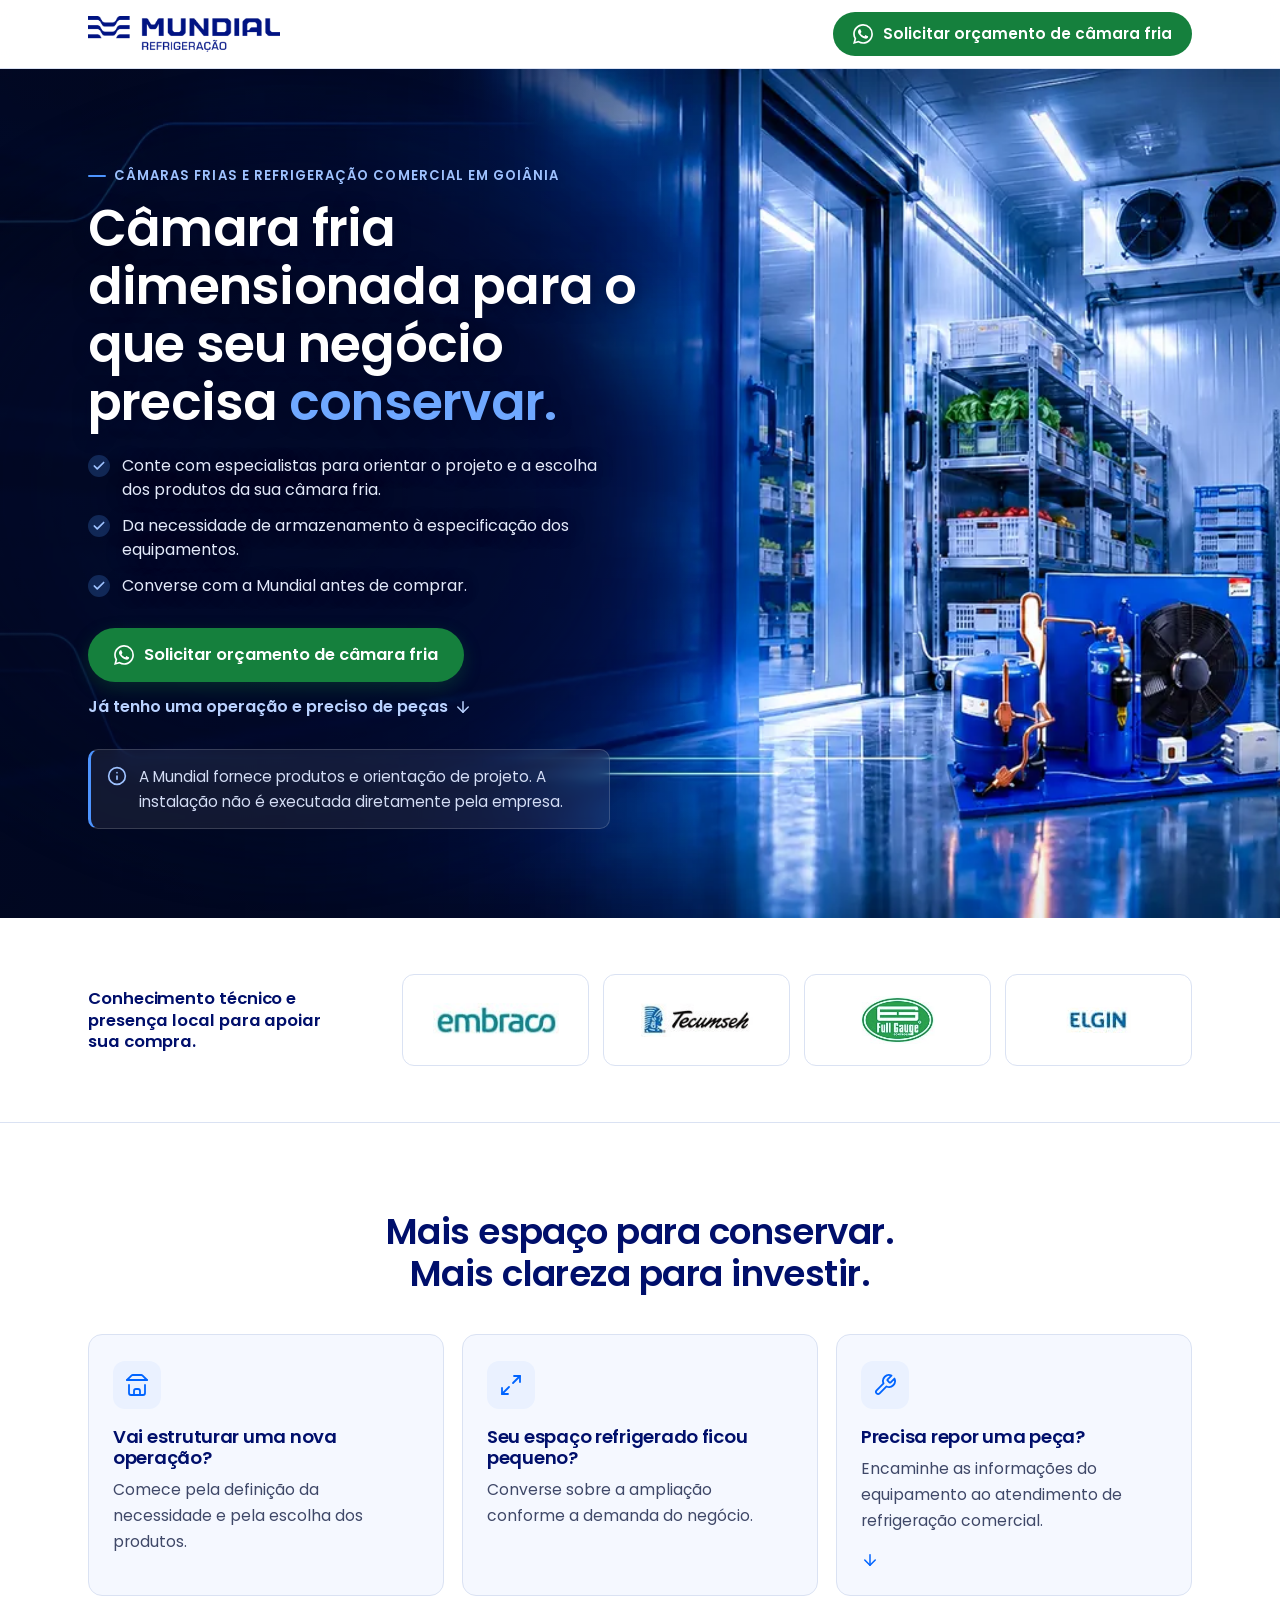
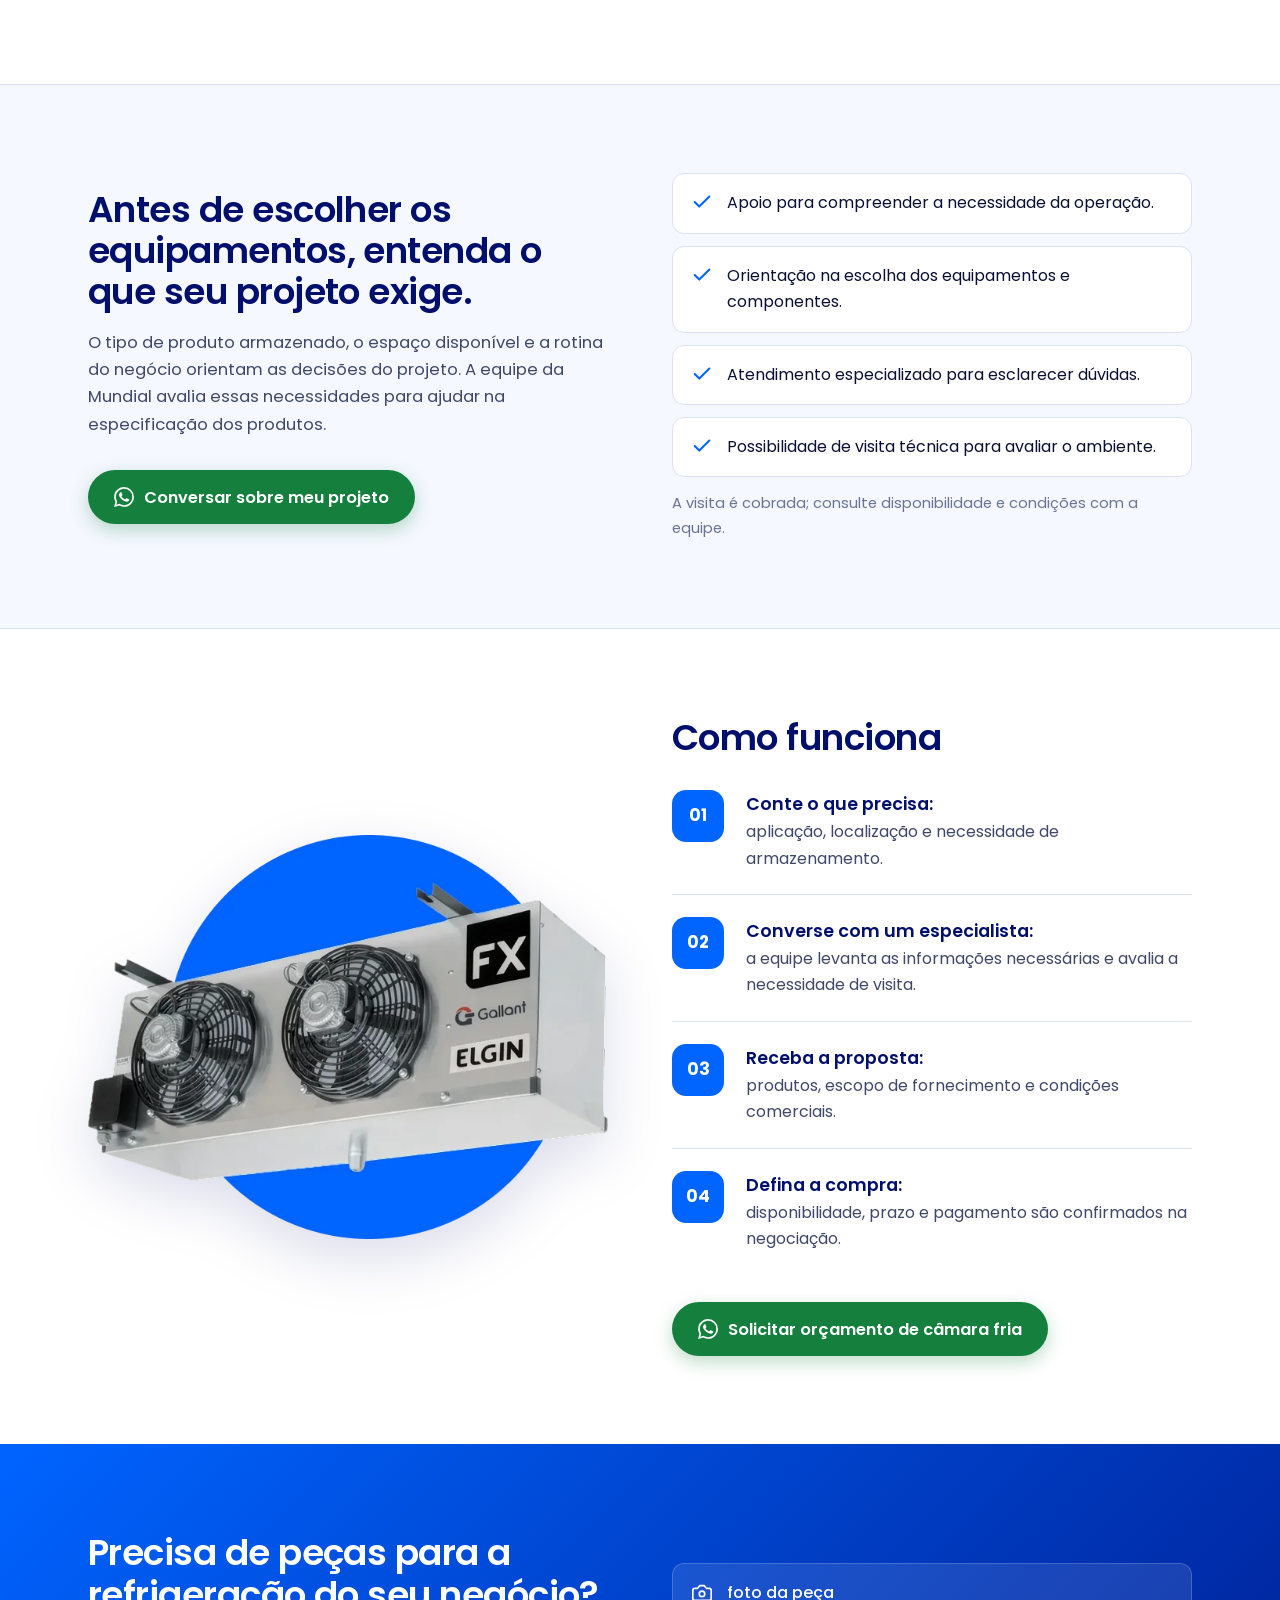
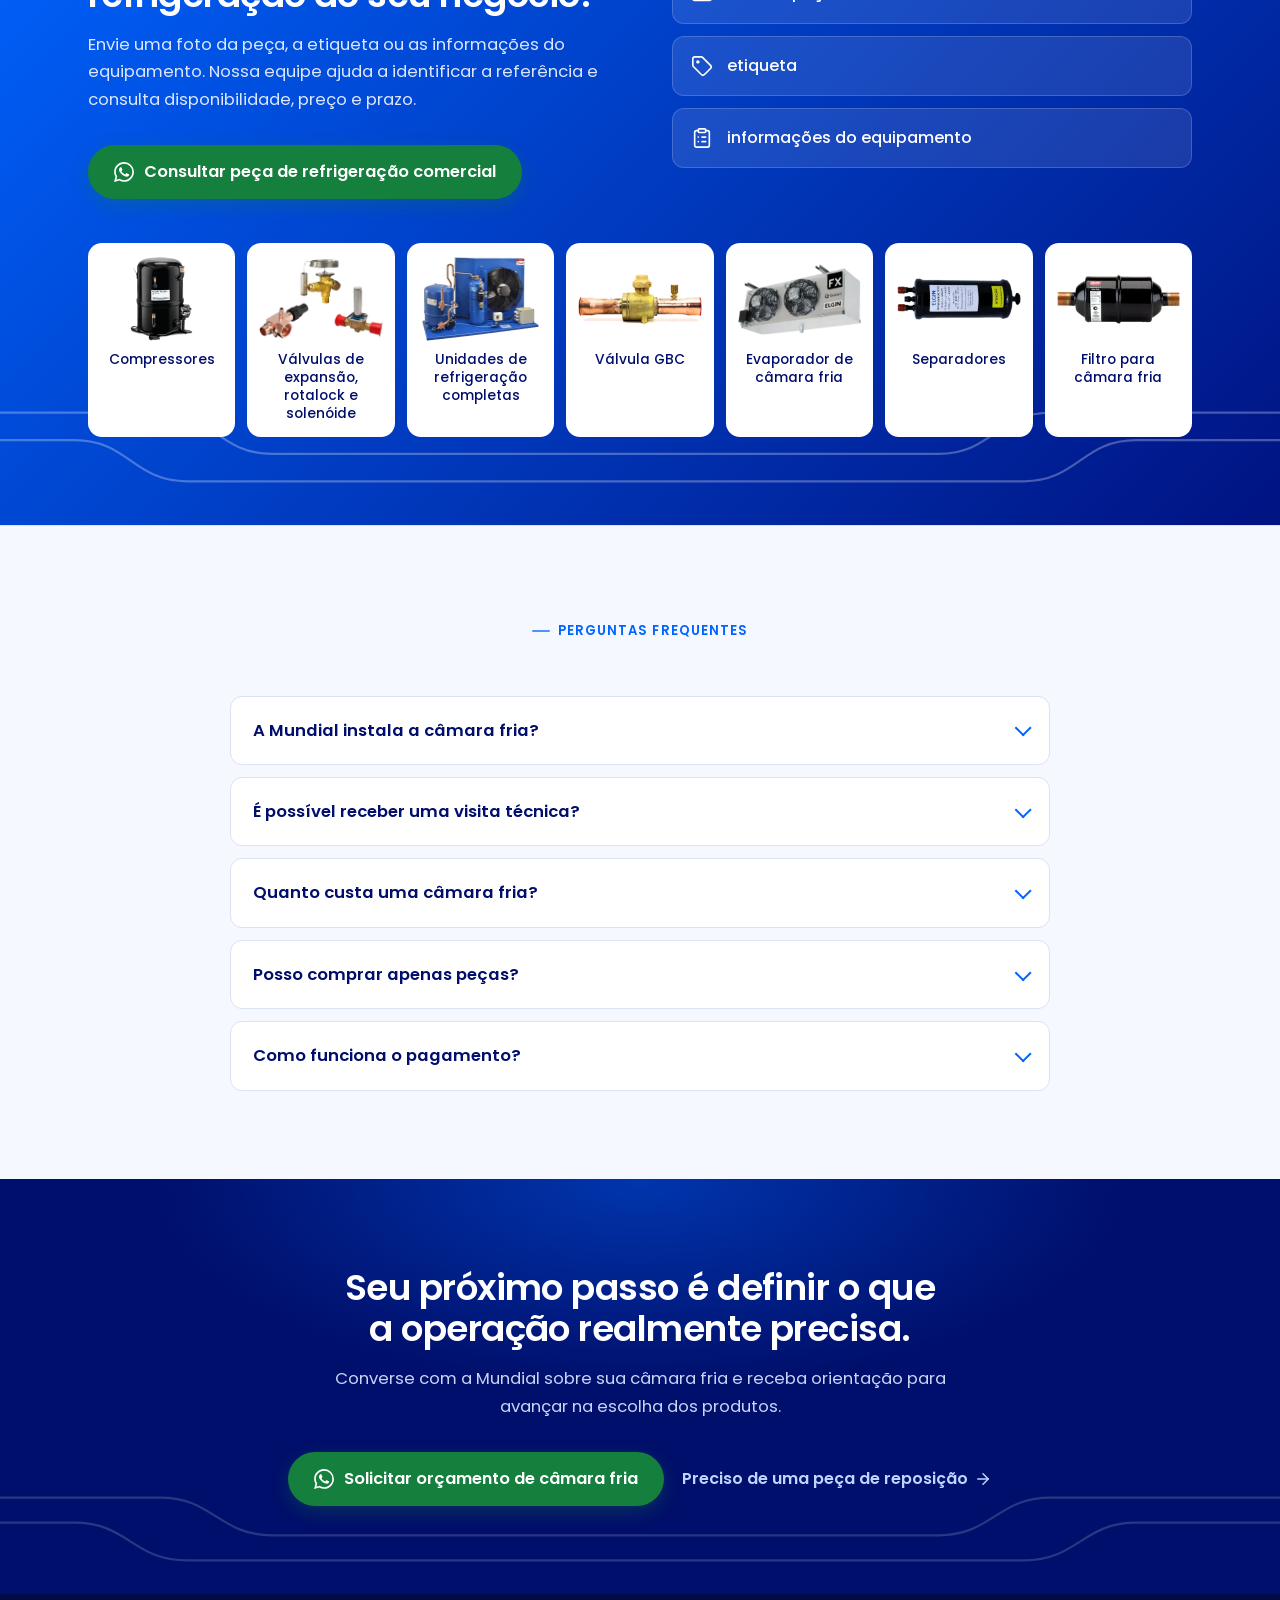
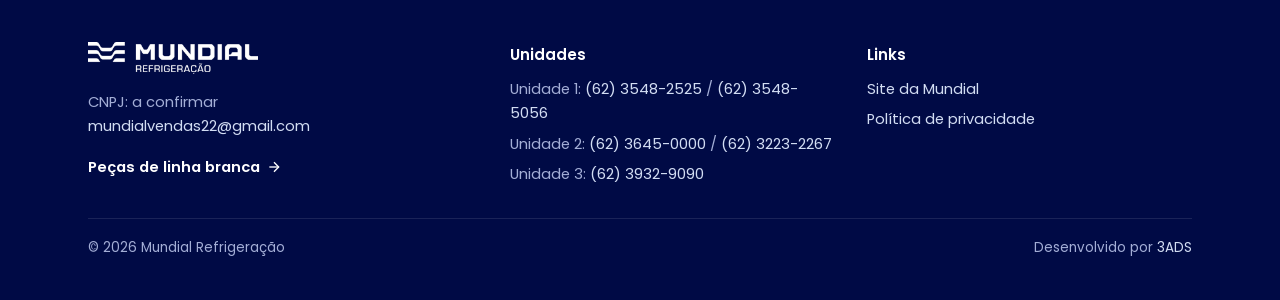
==== camaras-frias/index.html @ 8f7ffcd8 "Rodapé das LPs: crédito "Desenvolvido por 3ADS" com link para 3ads.com.br Co-Authored-By: Claude Opu" ====
<!doctype html>
<html lang="pt-BR">
<head>
  <meta charset="utf-8">
  <!-- Google Tag Manager -->
  <script>(function(w,d,s,l,i){w[l]=w[l]||[];w[l].push({'gtm.start':
  new Date().getTime(),event:'gtm.js'});var f=d.getElementsByTagName(s)[0],
  j=d.createElement(s),dl=l!='dataLayer'?'&l='+l:'';j.async=true;j.src=
  'https://www.googletagmanager.com/gtm.js?id='+i+dl;f.parentNode.insertBefore(j,f);
  })(window,document,'script','dataLayer','GTM-T6JJ5MPM');</script>
  <!-- End Google Tag Manager -->
  <!-- Google tag (gtag.js) -->
  <script async src="https://www.googletagmanager.com/gtag/js?id=G-YPNLP0WT4K"></script>
  <script>
    window.dataLayer = window.dataLayer || [];
    function gtag(){dataLayer.push(arguments);}
    gtag('js', new Date());

    gtag('config', 'G-YPNLP0WT4K');
  </script>
  <meta name="viewport" content="width=device-width, initial-scale=1">
  <title>Câmara fria em Goiânia | Mundial Refrigeração</title>
  <meta name="description" content="Câmara fria dimensionada para o que seu negócio precisa conservar. Orientação de projeto, produtos e peças de apoio para refrigeração comercial em Goiânia.">
  <meta name="robots" content="noindex, nofollow">
  <meta name="theme-color" content="#0064FF">
  <link rel="canonical" href="https://produto.mundialrefrigeracaogo.com.br/camaras-frias/">
  <meta property="og:type" content="website">
  <meta property="og:locale" content="pt_BR">
  <meta property="og:site_name" content="Mundial Refrigeração">
  <meta property="og:title" content="Câmara fria em Goiânia | Mundial Refrigeração">
  <meta property="og:description" content="Câmara fria dimensionada para o que seu negócio precisa conservar. Orientação de projeto, produtos e peças de apoio para refrigeração comercial em Goiânia.">
  <meta property="og:url" content="https://produto.mundialrefrigeracaogo.com.br/camaras-frias/">
  <meta property="og:image" content="https://produto.mundialrefrigeracaogo.com.br/assets/img/og/camaras-frias.jpg">
  <meta property="og:image:width" content="1200">
  <meta property="og:image:height" content="630">
  <meta property="og:image:alt" content="Câmara fria com unidade condensadora e compressores">
  <meta name="twitter:card" content="summary_large_image">
  <link rel="icon" href="../favicon.ico" sizes="48x48">
  <link rel="apple-touch-icon" href="../apple-touch-icon.png">
  <link rel="preload" href="../assets/fonts/poppins-latin-600-normal.woff2" as="font" type="font/woff2" crossorigin>
  <link rel="preload" href="../assets/fonts/poppins-latin-400-normal.woff2" as="font" type="font/woff2" crossorigin>
  <link rel="stylesheet" href="../assets/css/base.css?v=202609301239">
  <link rel="stylesheet" href="../assets/css/lp.css?v=202609301239">
  <script type="application/ld+json">
  {
    "@context": "https://schema.org",
    "@graph": [
      {
        "@type": "Organization",
        "@id": "https://produto.mundialrefrigeracaogo.com.br/#organizacao",
        "name": "Mundial Refrigeração",
        "url": "https://www.mundialrefrigeracaogo.com.br/",
        "logo": "https://produto.mundialrefrigeracaogo.com.br/assets/logo-mundial.png",
        "email": "mundialvendas22@gmail.com",
        "telephone": "+55 62 3548-2525",
        "address": {
          "@type": "PostalAddress",
          "addressLocality": "Goiânia",
          "addressRegion": "GO",
          "addressCountry": "BR"
        }
      },
      {
        "@type": "WebPage",
        "@id": "https://produto.mundialrefrigeracaogo.com.br/camaras-frias/#pagina",
        "url": "https://produto.mundialrefrigeracaogo.com.br/camaras-frias/",
        "name": "Câmara fria em Goiânia | Mundial Refrigeração",
        "description": "Câmara fria dimensionada para o que seu negócio precisa conservar. Orientação de projeto, produtos e peças de apoio para refrigeração comercial em Goiânia.",
        "inLanguage": "pt-BR",
        "publisher": {
          "@id": "https://produto.mundialrefrigeracaogo.com.br/#organizacao"
        }
      },
      {
        "@type": "FAQPage",
        "@id": "https://produto.mundialrefrigeracaogo.com.br/camaras-frias/#faq",
        "isPartOf": {
          "@id": "https://produto.mundialrefrigeracaogo.com.br/camaras-frias/#pagina"
        },
        "mainEntity": [
          {
            "@type": "Question",
            "name": "A Mundial instala a câmara fria?",
            "acceptedAnswer": {
              "@type": "Answer",
              "text": "A Mundial fornece produtos e orientação de projeto, mas não executa diretamente a instalação."
            }
          },
          {
            "@type": "Question",
            "name": "É possível receber uma visita técnica?",
            "acceptedAnswer": {
              "@type": "Answer",
              "text": "Sim. A visita é cobrada; consulte disponibilidade e condições com a equipe."
            }
          },
          {
            "@type": "Question",
            "name": "Quanto custa uma câmara fria?",
            "acceptedAnswer": {
              "@type": "Answer",
              "text": "O orçamento depende das necessidades do projeto e dos produtos especificados. Fale com a equipe para avaliar seu caso."
            }
          },
          {
            "@type": "Question",
            "name": "Posso comprar apenas peças?",
            "acceptedAnswer": {
              "@type": "Answer",
              "text": "Sim. Encaminhe as informações da peça ou do equipamento para consultar a referência e a disponibilidade."
            }
          },
          {
            "@type": "Question",
            "name": "Como funciona o pagamento?",
            "acceptedAnswer": {
              "@type": "Answer",
              "text": "As condições são apresentadas no orçamento."
            }
          }
        ]
      }
    ]
  }
  </script>
</head>
<body>
<!-- Google Tag Manager (noscript) -->
<noscript><iframe src="https://www.googletagmanager.com/ns.html?id=GTM-T6JJ5MPM"
height="0" width="0" hidden title="Google Tag Manager"></iframe></noscript>
<!-- End Google Tag Manager (noscript) -->

<svg class="sprite" width="0" height="0" aria-hidden="true">
  <symbol id="i-wa" viewBox="0 0 24 24"><path fill="currentColor" stroke="none" d="M17.472 14.382c-.297-.149-1.758-.867-2.03-.967-.273-.099-.471-.148-.67.15-.197.297-.767.966-.94 1.164-.173.199-.347.223-.644.075-.297-.15-1.255-.463-2.39-1.475-.883-.788-1.48-1.761-1.653-2.059-.173-.297-.018-.458.13-.606.134-.133.298-.347.446-.52.149-.174.198-.298.298-.497.099-.198.05-.371-.025-.52-.075-.149-.669-1.612-.916-2.207-.242-.579-.487-.5-.669-.51-.173-.008-.371-.01-.57-.01-.198 0-.52.074-.792.372-.272.297-1.04 1.016-1.04 2.479 0 1.462 1.065 2.875 1.213 3.074.149.198 2.096 3.2 5.077 4.487.709.306 1.262.489 1.694.625.712.227 1.36.195 1.871.118.571-.085 1.758-.719 2.006-1.413.248-.694.248-1.289.173-1.413-.074-.124-.272-.198-.57-.347m-5.421 7.403h-.004a9.87 9.87 0 0 1-5.031-1.378l-.361-.214-3.741.982.998-3.648-.235-.374a9.86 9.86 0 0 1-1.51-5.26c.001-5.45 4.436-9.884 9.888-9.884 2.64 0 5.122 1.03 6.988 2.898a9.825 9.825 0 0 1 2.893 6.994c-.003 5.45-4.437 9.884-9.885 9.884m8.413-18.297A11.815 11.815 0 0 0 12.05 0C5.495 0 .16 5.335.157 11.892c0 2.096.547 4.142 1.588 5.945L.057 24l6.305-1.654a11.882 11.882 0 0 0 5.683 1.448h.005c6.554 0 11.89-5.335 11.893-11.893a11.821 11.821 0 0 0-3.48-8.413Z"/></symbol>
  <symbol id="i-info" viewBox="0 0 24 24"><circle cx="12" cy="12" r="10"/><path d="M12 16v-4"/><path d="M12 8h.01"/></symbol>
  <symbol id="i-check" viewBox="0 0 24 24"><path d="M20 6 9 17l-5-5"/></symbol>
  <symbol id="i-down" viewBox="0 0 24 24"><path d="M12 5v14"/><path d="m19 12-7 7-7-7"/></symbol>
  <symbol id="i-right" viewBox="0 0 24 24"><path d="M5 12h14"/><path d="m12 5 7 7-7 7"/></symbol>
  <symbol id="i-store" viewBox="0 0 24 24"><path d="m2 7 4.41-4.41A2 2 0 0 1 7.83 2h8.34a2 2 0 0 1 1.42.59L22 7"/><path d="M4 12v8a2 2 0 0 0 2 2h12a2 2 0 0 0 2-2v-8"/><path d="M15 22v-4a2 2 0 0 0-2-2h-2a2 2 0 0 0-2 2v4"/><path d="M2 7h20"/></symbol>
  <symbol id="i-expand" viewBox="0 0 24 24"><path d="M15 3h6v6"/><path d="M9 21H3v-6"/><path d="M21 3l-7 7"/><path d="M3 21l7-7"/></symbol>
  <symbol id="i-wrench" viewBox="0 0 24 24"><path d="M14.7 6.3a1 1 0 0 0 0 1.4l1.6 1.6a1 1 0 0 0 1.4 0l3.77-3.77a6 6 0 0 1-7.94 7.94l-6.91 6.91a2.12 2.12 0 0 1-3-3l6.91-6.91a6 6 0 0 1 7.94-7.94l-3.76 3.76z"/></symbol>
  <symbol id="i-camera" viewBox="0 0 24 24"><path d="M14.5 4h-5L7 7H4a2 2 0 0 0-2 2v9a2 2 0 0 0 2 2h16a2 2 0 0 0 2-2V9a2 2 0 0 0-2-2h-3l-2.5-3z"/><circle cx="12" cy="13" r="3"/></symbol>
  <symbol id="i-tag" viewBox="0 0 24 24"><path d="M12.586 2.586A2 2 0 0 0 11.172 2H4a2 2 0 0 0-2 2v7.172a2 2 0 0 0 .586 1.414l8.704 8.704a2.426 2.426 0 0 0 3.42 0l6.58-6.58a2.426 2.426 0 0 0 0-3.42z"/><circle cx="7.5" cy="7.5" r="1"/></symbol>
  <symbol id="i-clip" viewBox="0 0 24 24"><rect width="8" height="4" x="8" y="2" rx="1"/><path d="M16 4h2a2 2 0 0 1 2 2v14a2 2 0 0 1-2 2H6a2 2 0 0 1-2-2V6a2 2 0 0 1 2-2h2"/><path d="M12 11h4"/><path d="M12 16h4"/><path d="M8 11h.01"/><path d="M8 16h.01"/></symbol>
  <symbol id="i-image" viewBox="0 0 24 24"><rect width="18" height="18" x="3" y="3" rx="2"/><circle cx="9" cy="9" r="2"/><path d="m21 15-3.09-3.09a2 2 0 0 0-2.82 0L6 21"/></symbol>
</svg>

<header class="hdr">
  <div class="wrap">
    <a class="hdr-logo" href="../" data-keep-params><img src="../assets/logo-mundial.png" width="552" height="104" alt="Mundial Refrigeração"></a>
    <a class="btn btn-wa" data-wa="camara" data-intent="projeto" data-pos="header"
       data-wa-msg="Olá! Vim pela página de câmaras frias da Mundial e quero um orçamento para o meu negócio. Podem me orientar sobre o projeto e os produtos necessários?"
       href="https://wa.me/5562900000000"><svg><use href="#i-wa"/></svg>Solicitar orçamento de câmara fria</a>
  </div>
</header>

<main>

  <!-- 1. PRIMEIRA DOBRA -->
  <section class="hero hero--full">
    <picture class="hero-bg" aria-hidden="true">
      <source media="(max-width: 767.98px)" srcset="../assets/img/hero/camara-fria-mobile.webp" width="694" height="1378">
      <source srcset="../assets/img/hero/camara-fria-desktop-1280.webp 1280w, ../assets/img/hero/camara-fria-desktop.webp 1920w" sizes="100vw" width="1920" height="1000">
      <img src="../assets/img/hero/camara-fria-desktop.webp" width="1920" height="1000" alt="" fetchpriority="high">
    </picture>
    <div class="wrap">
      <div class="hero-copy">
        <!-- COPY -->
        <span class="kicker">Câmaras frias e refrigeração comercial em Goiânia</span>
        <h1>Câmara fria dimensionada para o que seu negócio precisa <em>conservar.</em></h1>
        <ul class="hero-points">
          <li><svg width="22" height="22" viewBox="0 0 24 24" fill="none" stroke="currentColor"><use href="#i-check"/></svg>Conte com especialistas para orientar o projeto e a escolha dos produtos da sua câmara fria.</li>
          <li><svg width="22" height="22" viewBox="0 0 24 24" fill="none" stroke="currentColor"><use href="#i-check"/></svg>Da necessidade de armazenamento à especificação dos equipamentos.</li>
          <li><svg width="22" height="22" viewBox="0 0 24 24" fill="none" stroke="currentColor"><use href="#i-check"/></svg>Converse com a Mundial antes de comprar.</li>
        </ul>
        <div class="cta-row">
          <a class="btn btn-wa" data-wa="camara" data-intent="projeto" data-pos="hero"
             data-wa-msg="Olá! Vim pela página de câmaras frias da Mundial e quero um orçamento para o meu negócio. Podem me orientar sobre o projeto e os produtos necessários?"
             href="https://wa.me/5562900000000"><svg><use href="#i-wa"/></svg>Solicitar orçamento de câmara fria</a>
          <a class="link-arrow" href="#pecas-de-apoio" data-track="atalho_pecas_apoio">Já tenho uma operação e preciso de peças <svg><use href="#i-down"/></svg></a>
        </div>
        <p class="scope"><svg><use href="#i-info"/></svg><span>A Mundial fornece produtos e orientação de projeto. A instalação não é executada diretamente pela empresa.</span></p>
      </div>
    </div>
  </section>

  <!-- FAIXA DE MARCAS -->
  <section class="brandbar">
    <div class="wrap">
      <!-- COPY -->
      <h2 class="brandbar-title fx">Conhecimento técnico e presença local para apoiar sua compra.</h2>
      <!-- Marcas: seleção sujeita à confirmação do mix desta frente -->
      <ul class="brandbar-logos fx">
        <li><img src="../assets/marcas/embraco.png" width="134" height="36" alt="Embraco" loading="lazy"></li>
        <li><img src="../assets/marcas/tecumseh.png" width="129" height="39" alt="Tecumseh" loading="lazy"></li>
        <li><img class="tall" src="../assets/marcas/full-gauge.png" width="143" height="92" alt="Full Gauge" loading="lazy"></li>
        <li><img src="../assets/marcas/elgin.png" width="65" height="26" alt="Elgin" loading="lazy"></li>
      </ul>
    </div>
  </section>


  <!-- 2. NECESSIDADES DO NEGÓCIO -->
  <section class="sec-alt">
    <div class="wrap">
      <div class="center fx">
        <!-- COPY -->
        <h2 class="h2">Mais espaço para conservar. Mais clareza para investir.</h2>
      </div>
      <div class="grid grid-3">
        <article class="card fx">
          <div class="ico"><svg><use href="#i-store"/></svg></div>
          <h3>Vai estruturar uma nova operação?</h3>
          <p>Comece pela definição da necessidade e pela escolha dos produtos.</p>
        </article>
        <article class="card fx">
          <div class="ico"><svg><use href="#i-expand"/></svg></div>
          <h3>Seu espaço refrigerado ficou pequeno?</h3>
          <p>Converse sobre a ampliação conforme a demanda do negócio.</p>
        </article>
        <article class="card fx">
          <div class="ico"><svg><use href="#i-wrench"/></svg></div>
          <h3>Precisa repor uma peça?</h3>
          <p>Encaminhe as informações do equipamento ao atendimento de refrigeração comercial.</p>
          <div class="spacer"></div>
          <a class="link-arrow" href="#pecas-de-apoio" data-track="atalho_pecas_apoio" aria-label="Ir para peças de apoio"><svg><use href="#i-down"/></svg></a>
        </article>
      </div>
    </div>
  </section>

  <!-- 3. ORIENTAÇÃO ESPECIALIZADA -->
  <section>
    <div class="wrap split split--center">
      <div class="fx">
        <!-- COPY -->
        <h2 class="h2">Antes de escolher os equipamentos, entenda o que seu projeto exige.</h2>
        <p class="lead">O tipo de produto armazenado, o espaço disponível e a rotina do negócio orientam as decisões do projeto. A equipe da Mundial avalia essas necessidades para ajudar na especificação dos produtos.</p>
        <div class="cta-row">
          <a class="btn btn-wa" data-wa="camara" data-intent="projeto" data-pos="orientacao"
             data-wa-msg="Olá! Vim pela página de câmaras frias da Mundial e quero um orçamento para o meu negócio. Podem me orientar sobre o projeto e os produtos necessários?"
             href="https://wa.me/5562900000000"><svg><use href="#i-wa"/></svg>Conversar sobre meu projeto</a>
        </div>
      </div>
      <div class="fx">
        <ul class="checks">
          <li><svg width="22" height="22" viewBox="0 0 24 24" fill="none" stroke="currentColor"><use href="#i-check"/></svg>Apoio para compreender a necessidade da operação.</li>
          <li><svg width="22" height="22" viewBox="0 0 24 24" fill="none" stroke="currentColor"><use href="#i-check"/></svg>Orientação na escolha dos equipamentos e componentes.</li>
          <li><svg width="22" height="22" viewBox="0 0 24 24" fill="none" stroke="currentColor"><use href="#i-check"/></svg>Atendimento especializado para esclarecer dúvidas.</li>
          <li><svg width="22" height="22" viewBox="0 0 24 24" fill="none" stroke="currentColor"><use href="#i-check"/></svg>Possibilidade de visita técnica para avaliar o ambiente.</li>
        </ul>
        <p class="note">A visita é cobrada; consulte disponibilidade e condições com a equipe.</p>
      </div>
    </div>
  </section>

  <!-- 4. COMO FUNCIONA -->
  <section class="sec-alt">
    <div class="wrap split split--center process">
      <img class="steps-art fx" src="../assets/img/como-funciona.webp" width="664" height="516" alt="" loading="lazy">
      <div class="fx">
        <h2 class="h2">Como funciona</h2>
        <!-- COPY -->
        <ol class="steps">
          <li><div><strong>Conte o que precisa:</strong> <span>aplicação, localização e necessidade de armazenamento.</span></div></li>
          <li><div><strong>Converse com um especialista:</strong> <span>a equipe levanta as informações necessárias e avalia a necessidade de visita.</span></div></li>
          <li><div><strong>Receba a proposta:</strong> <span>produtos, escopo de fornecimento e condições comerciais.</span></div></li>
          <li><div><strong>Defina a compra:</strong> <span>disponibilidade, prazo e pagamento são confirmados na negociação.</span></div></li>
        </ol>
        <div class="cta-row">
          <a class="btn btn-wa" data-wa="camara" data-intent="projeto" data-pos="como-funciona"
             data-wa-msg="Olá! Vim pela página de câmaras frias da Mundial e quero um orçamento para o meu negócio. Podem me orientar sobre o projeto e os produtos necessários?"
             href="https://wa.me/5562900000000"><svg><use href="#i-wa"/></svg>Solicitar orçamento de câmara fria</a>
        </div>
      </div>
    </div>
  </section>

  <!-- 5. PEÇAS DE APOIO -->
  <section class="band" id="pecas-de-apoio">
    <div class="wrap split split--center">
      <div class="fx">
        <!-- COPY -->
        <h2 class="h2">Precisa de peças para a refrigeração do seu negócio?</h2>
        <p class="lead">Envie uma foto da peça, a etiqueta ou as informações do equipamento. Nossa equipe ajuda a identificar a referência e consulta disponibilidade, preço e prazo.</p>
        <div class="cta-row">
          <a class="btn btn-wa" data-wa="camara" data-intent="pecas" data-pos="pecas-de-apoio"
             data-wa-msg="Olá! Vim pela página de refrigeração comercial da Mundial e preciso consultar uma peça. Vou enviar a foto ou as informações do equipamento."
             href="https://wa.me/5562900000000"><svg><use href="#i-wa"/></svg>Consultar peça de refrigeração comercial</a>
        </div>
      </div>
      <!-- Itens abaixo vêm do site de produtos da Mundial; confirmar mix e disponibilidade atuais -->
      <ul class="send fx" aria-hidden="true">
        <li><svg><use href="#i-camera"/></svg>foto da peça</li>
        <li><svg><use href="#i-tag"/></svg>etiqueta</li>
        <li><svg><use href="#i-clip"/></svg>informações do equipamento</li>
      </ul>
    </div>
    <div class="wrap">
      <!-- Produtos listados no site produtos.mundialrefrigeracaogo.com.br — confirmar mix atual -->
      <ul class="prods fx">
        <li><img src="../assets/img/produtos/compressor.webp" width="126" height="168" alt="" loading="lazy">Compressores</li>
        <li><img src="../assets/img/produtos/valvulas.webp" width="261" height="168" alt="" loading="lazy">Válvulas de expansão, rotalock e solenóide</li>
        <li><img src="../assets/img/produtos/unidade-condensadora.webp" width="235" height="168" alt="" loading="lazy">Unidades de refrigeração completas</li>
        <li><img src="../assets/img/produtos/valvula-gbc.webp" width="400" height="162" alt="" loading="lazy">Válvula GBC</li>
        <li><img src="../assets/img/produtos/evaporador.webp" width="291" height="168" alt="" loading="lazy">Evaporador de câmara fria</li>
        <li><img src="../assets/img/produtos/separador.webp" width="400" height="135" alt="" loading="lazy">Separadores</li>
        <li><img src="../assets/img/produtos/filtro.webp" width="400" height="163" alt="" loading="lazy">Filtro para câmara fria</li>
      </ul>
    </div>
  </section>

  <!-- 7. PERGUNTAS FREQUENTES -->
  <section>
    <div class="wrap">
      <div class="center fx"><span class="kicker">Perguntas frequentes</span></div>
      <!-- COPY -->
      <div class="faq fx">
        <details name="faq"><summary>A Mundial instala a câmara fria?</summary><p>A Mundial fornece produtos e orientação de projeto, mas não executa diretamente a instalação.</p></details>
        <details name="faq"><summary>É possível receber uma visita técnica?</summary><p>Sim. A visita é cobrada; consulte disponibilidade e condições com a equipe.</p></details>
        <details name="faq"><summary>Quanto custa uma câmara fria?</summary><p>O orçamento depende das necessidades do projeto e dos produtos especificados. Fale com a equipe para avaliar seu caso.</p></details>
        <details name="faq"><summary>Posso comprar apenas peças?</summary><p>Sim. Encaminhe as informações da peça ou do equipamento para consultar a referência e a disponibilidade.</p></details>
        <!-- Parcelamento em até 10x: regras comerciais a confirmar antes da publicação -->
        <details name="faq"><summary>Como funciona o pagamento?</summary><p>As condições são apresentadas no orçamento.</p></details>
      </div>
    </div>
  </section>

  <!-- 8. FECHAMENTO -->
  <section class="closing">
    <div class="wrap fx">
      <!-- COPY -->
      <h2 class="h2">Seu próximo passo é definir o que a operação realmente precisa.</h2>
      <p class="lead">Converse com a Mundial sobre sua câmara fria e receba orientação para avançar na escolha dos produtos.</p>
      <div class="cta-row cta-row--center">
        <a class="btn btn-wa" data-wa="camara" data-intent="projeto" data-pos="fechamento"
           data-wa-msg="Olá! Vim pela página de câmaras frias da Mundial e quero um orçamento para o meu negócio. Podem me orientar sobre o projeto e os produtos necessários?"
           href="https://wa.me/5562900000000"><svg><use href="#i-wa"/></svg>Solicitar orçamento de câmara fria</a>
        <a class="link-arrow" data-wa="camara" data-intent="pecas" data-pos="fechamento"
           data-wa-msg="Olá! Vim pela página de refrigeração comercial da Mundial e preciso consultar uma peça. Vou enviar a foto ou as informações do equipamento."
           href="https://wa.me/5562900000000">Preciso de uma peça de reposição <svg><use href="#i-right"/></svg></a>
      </div>
    </div>
  </section>
</main>

<!-- 9. RODAPÉ -->
<footer class="ftr">
  <div class="wrap">
    <div>
      <img src="../assets/logo-mundial-branco.png" width="552" height="104" alt="Mundial Refrigeração" loading="lazy">
      <p>CNPJ: a confirmar</p>
      <p><a href="mailto:mundialvendas22@gmail.com">mundialvendas22@gmail.com</a></p>
      <a class="cross" href="../linha-branca/" data-keep-params>Peças de linha branca <svg width="16" height="16" fill="none" stroke="currentColor" stroke-width="2"><use href="#i-right"/></svg></a>
    </div>
    <div>
      <h2 class="ftr-h">Unidades</h2>
      <ul>
        <li>Unidade 1: <a href="tel:+556235482525">(62) 3548-2525</a> / <a href="tel:+556235485056">(62) 3548-5056</a></li>
        <li>Unidade 2: <a href="tel:+556236450000">(62) 3645-0000</a> / <a href="tel:+556232232267">(62) 3223-2267</a></li>
        <li>Unidade 3: <a href="tel:+556239329090">(62) 3932-9090</a></li>
      </ul>
    </div>
    <div>
      <h2 class="ftr-h">Links</h2>
      <ul>
        <li><a href="https://www.mundialrefrigeracaogo.com.br/" rel="noopener">Site da Mundial</a></li>
        <li><a href="#" aria-disabled="true">Política de privacidade</a></li>
      </ul>
    </div>
    <div class="ftr-bottom">
      <span>© <span data-year>2026</span> Mundial Refrigeração</span>
      <span>Desenvolvido por <a href="https://3ads.com.br/" target="_blank" rel="noopener">3ADS</a></span>
    </div>
  </div>
</footer>

<nav class="mbar" aria-label="Atalhos">
  <a class="btn btn-wa" data-wa="camara" data-intent="projeto" data-pos="barra-mobile"
     data-wa-msg="Olá! Vim pela página de câmaras frias da Mundial e quero um orçamento para o meu negócio. Podem me orientar sobre o projeto e os produtos necessários?"
     href="https://wa.me/5562900000000"><svg><use href="#i-wa"/></svg>Solicitar orçamento de câmara fria</a>
  <a class="btn btn-ghost" href="#pecas-de-apoio" data-track="atalho_pecas_apoio">Peças</a>
</nav>

<script src="../assets/js/mundial.js?v=202609301239" defer></script>
<script src="../assets/js/lp.js?v=202609301239" defer></script>
</body>
</html>
---- assets/css/base.css ----
/* Mundial Refrigeração — tokens e base compartilhada */

/* Poppins hospedada localmente (subset latino, licença OFL em ../fonts/OFL.txt) */
@font-face { font-family: "Poppins"; font-style: normal; font-weight: 400; font-display: swap; src: url("../fonts/poppins-latin-400-normal.woff2") format("woff2"); unicode-range: U+0000-00FF, U+0131, U+0152-0153, U+02BB-02BC, U+02C6, U+02DA, U+02DC, U+0304, U+0308, U+0329, U+2000-206F, U+20AC, U+2122, U+2191, U+2193, U+2212, U+2215, U+FEFF, U+FFFD; }
@font-face { font-family: "Poppins"; font-style: normal; font-weight: 500; font-display: swap; src: url("../fonts/poppins-latin-500-normal.woff2") format("woff2"); unicode-range: U+0000-00FF, U+0131, U+0152-0153, U+02BB-02BC, U+02C6, U+02DA, U+02DC, U+0304, U+0308, U+0329, U+2000-206F, U+20AC, U+2122, U+2191, U+2193, U+2212, U+2215, U+FEFF, U+FFFD; }
@font-face { font-family: "Poppins"; font-style: normal; font-weight: 600; font-display: swap; src: url("../fonts/poppins-latin-600-normal.woff2") format("woff2"); unicode-range: U+0000-00FF, U+0131, U+0152-0153, U+02BB-02BC, U+02C6, U+02DA, U+02DC, U+0304, U+0308, U+0329, U+2000-206F, U+20AC, U+2122, U+2191, U+2193, U+2212, U+2215, U+FEFF, U+FFFD; }
@font-face { font-family: "Poppins"; font-style: normal; font-weight: 700; font-display: swap; src: url("../fonts/poppins-latin-700-normal.woff2") format("woff2"); unicode-range: U+0000-00FF, U+0131, U+0152-0153, U+02BB-02BC, U+02C6, U+02DA, U+02DC, U+0304, U+0308, U+0329, U+2000-206F, U+20AC, U+2122, U+2191, U+2193, U+2212, U+2215, U+FEFF, U+FFFD; }

:root {
  --primary: #0064FF;
  --primary-deep: #0050D6;
  --primary-ink: #000F6B;
  --navy: #001382;
  --accent: #4D94FF;
  --ice: #EAF1FF;
  --ice-2: #D2E1FF;
  --bg: #F5F8FF;
  --surface: #FFFFFF;
  --t1: #0A1033;
  --t2: #3F4868;
  --t3: #6C7494;
  --border: #DAE2F3;
  --wa: #15803D;      /* contraste 5,0:1 com texto branco (WCAG AA) */
  --wa-deep: #12733A;

  --font-title: "Poppins", system-ui, -apple-system, "Segoe UI", Roboto, sans-serif;
  --font-body: "Poppins", system-ui, -apple-system, "Segoe UI", Roboto, sans-serif;

  --radius: 14px;
  --radius-lg: 22px;
  --shadow-sm: 0 1px 2px rgba(0, 15, 107, .06), 0 2px 8px rgba(0, 15, 107, .05);
  --shadow-md: 0 6px 24px rgba(0, 15, 107, .09);
  --ease: cubic-bezier(.22, .8, .26, 1);
}

*, *::before, *::after { box-sizing: border-box; }
html { -webkit-text-size-adjust: 100%; scroll-behavior: smooth; }
body {
  margin: 0;
  background: var(--bg);
  color: var(--t1);
  font-family: var(--font-body);
  font-size: 16px;
  line-height: 1.65;
  -webkit-font-smoothing: antialiased;
  overflow-x: hidden;
}
img, svg { display: block; max-width: 100%; }
a { color: inherit; }
h1, h2, h3 { font-family: var(--font-title); line-height: 1.15; margin: 0; letter-spacing: -.015em; }
p { margin: 0; }
:focus-visible { outline: 3px solid var(--accent); outline-offset: 3px; border-radius: 6px; }
/* Revelação única ao rolar (Mundial.reveal): só recebe .fx-wait o que estava abaixo da dobra */
.fx-wait { opacity: 0; transform: translateY(var(--fx-y, 14px)); }
.fx-in { transition: opacity var(--fx-t, .6s) var(--ease), transform var(--fx-t, .6s) var(--ease); }
.sr-only { position: absolute; width: 1px; height: 1px; padding: 0; margin: -1px; overflow: hidden; clip: rect(0 0 0 0); white-space: nowrap; border: 0; }

@media (prefers-reduced-motion: reduce) {
  html { scroll-behavior: auto; }
  *, *::before, *::after { animation-duration: .001ms !important; animation-iteration-count: 1 !important; transition-duration: .001ms !important; }
  .fx-wait { opacity: 1; transform: none; }
}
---- assets/css/lp.css ----
/* Landing pages — Câmara fria / Linha branca
   Mobile first: a base atende o celular; min-width amplia (481 · 641 · 768 · 901 · 1101). */
.wrap { width: min(1200px, 100%); margin: 0 auto; padding: 0 clamp(20px, 4vw, 48px); }
section { padding: 56px 0; border-top: 1px solid var(--border); scroll-margin-top: 72px; }
section:first-of-type { border-top: 0; }
.sec-alt { background: var(--surface); }

.kicker {
  display: inline-flex; align-items: center; gap: 8px;
  font-size: .82rem; font-weight: 600; letter-spacing: .08em; text-transform: uppercase;
  color: var(--primary);
  margin-bottom: 14px;
}
.kicker::before { content: ""; width: 18px; height: 2px; background: var(--accent); border-radius: 2px; }
.h2 { font-size: clamp(1.55rem, 2.8vw, 2.3rem); font-weight: 600; color: var(--primary-ink); max-width: 24ch; }
.lead { font-size: clamp(1.02rem, 1.3vw, 1.14rem); color: var(--t2); max-width: 62ch; margin-top: 16px; }
.center { text-align: center; }
.center .h2, .center .lead { margin-left: auto; margin-right: auto; }
.cta-row { display: flex; flex-wrap: wrap; gap: 12px 18px; align-items: center; margin-top: 32px; }
.center .cta-row, .cta-row--center { justify-content: center; }
.sprite { position: absolute; }

/* ---------- Botões ---------- */
.btn {
  display: inline-flex; align-items: center; justify-content: center; gap: 10px;
  min-height: 54px; padding: 0 26px;
  border-radius: 999px;
  font-weight: 600; font-size: 1.02rem; line-height: 1.2;
  text-decoration: none; text-align: center;
  transition: background-color .2s var(--ease), box-shadow .2s var(--ease), transform .2s var(--ease), color .2s, border-color .2s;
}
.btn svg { width: 20px; height: 20px; flex: none; fill: none; stroke: currentColor; stroke-width: 2; stroke-linecap: round; stroke-linejoin: round; }
.cta-row .btn { width: 100%; }
.btn-wa { background: var(--wa); color: #FFFFFF; box-shadow: 0 6px 18px rgba(21, 128, 61, .28); }
.btn-wa:hover { background: var(--wa-deep); transform: translateY(-1px); }
.btn-ghost { background: transparent; color: var(--primary); border: 1.5px solid #B7CCF5; }
.btn-ghost:hover { border-color: var(--primary); background: var(--ice); }
.link-arrow { font-weight: 600; color: var(--primary); text-decoration: none; display: inline-flex; align-items: center; gap: 6px; }
.link-arrow:hover { text-decoration: underline; text-underline-offset: 4px; }
.link-arrow svg { width: 18px; height: 18px; fill: none; stroke: currentColor; stroke-width: 2; stroke-linecap: round; stroke-linejoin: round; }

/* ---------- Header ---------- */
.hdr {
  position: sticky; top: 0; z-index: 50;
  background: rgba(255, 255, 255, .92);
  -webkit-backdrop-filter: saturate(1.4) blur(10px);
          backdrop-filter: saturate(1.4) blur(10px);
  border-bottom: 1px solid var(--border);
}
.hdr .wrap { display: flex; align-items: center; justify-content: space-between; gap: 16px; min-height: 68px; }
.hdr-logo img { width: clamp(165px, 15vw, 205px); height: auto; }
.hdr .btn { display: none; min-height: 44px; padding: 0 20px; font-size: .95rem; box-shadow: none; }

/* ---------- Hero de imagem cheia ---------- */
/* Celular: imagem vertical no topo, texto na área escura inferior */
.hero h1 { font-size: clamp(2rem, 4vw, 3.15rem); font-weight: 600; color: var(--primary-ink); max-width: 17ch; }
.hero h1 em { font-style: normal; color: var(--primary); }
.hero .cta-row { margin-top: 30px; }
.micro { font-size: .92rem; color: var(--t3); margin-top: 14px; }
.scope {
  display: flex; gap: 12px; align-items: flex-start;
  margin-top: 28px; padding: 14px 16px;
  background: var(--surface); border: 1px solid var(--border); border-left: 3px solid var(--accent);
  border-radius: 10px; font-size: .95rem; color: var(--t2); max-width: 58ch;
}
.scope svg { width: 20px; height: 20px; flex: none; margin-top: 2px; fill: none; stroke: var(--primary); stroke-width: 2; stroke-linecap: round; stroke-linejoin: round; }

.hero--full {
  position: relative;
  overflow: hidden;
  isolation: isolate;
  background: #01081F;
  color: #FFFFFF;
  padding: 0 0 48px;
}
.hero--full .hero-bg, .hero--full .hero-bg img { position: absolute; top: 0; right: 0; left: 0; width: 100%; height: auto; z-index: -2; }
.hero--full .hero-copy { max-width: 560px; position: relative; padding-top: 102vw; }
.hero--lb .hero-copy { padding-top: 90vw; }
.hero--full .hero-copy::before { /* sombra suave azul-escura atrás do texto */
  content: ""; position: absolute; z-index: -1; inset: 96vw -20px -20px -20px;
  background: radial-gradient(ellipse at 42% 50%, rgba(1, 8, 36, .78) 0%, rgba(1, 8, 36, .5) 45%, rgba(1, 8, 36, 0) 72%);
  filter: blur(8px); pointer-events: none;
}
.hero--lb .hero-copy::before { inset: 84vw -20px -20px -20px; }
.hero--full h1, .hero--full .hero-points { text-shadow: 0 2px 16px rgba(1, 8, 36, .55); }
.hero-points { list-style: none; margin: 22px 0 0; padding: 0; display: grid; gap: 12px; max-width: 52ch; }
.hero-points li { display: flex; gap: 12px; align-items: flex-start; font-size: clamp(1rem, 1.2vw, 1.08rem); line-height: 1.5; color: #E3EAFA; }
.hero-points svg { flex: none; width: 22px; height: 22px; margin-top: 1px; padding: 4px; border-radius: 999px; background: rgba(77, 148, 255, .22); fill: none; stroke: #9EC2FF; stroke-width: 3; stroke-linecap: round; stroke-linejoin: round; }
.hero--full .kicker { color: #9EC2FF; }
.hero--full .kicker::before { background: #4D94FF; }
.hero--full h1 { color: #FFFFFF; }
.hero--full h1 em { color: #6FA8FF; }
.hero--full .link-arrow { color: #B9D2FF; }
.hero--full .scope { background: rgba(255, 255, 255, .07); border-color: rgba(255, 255, 255, .16); border-left-color: #4D94FF; color: #D3DDF5; -webkit-backdrop-filter: blur(6px); backdrop-filter: blur(6px); }
.hero--full .scope svg { stroke: #9EC2FF; }
.hero--full .micro { color: #AFC0E6; }

/* ---------- Faixa de marcas (abaixo do hero) ---------- */
.brandbar { background: var(--surface); padding: clamp(36px, 4.5vw, 56px) 0; border-top: 0; }
.brandbar .wrap { display: grid; grid-template-columns: 1fr; gap: 20px; align-items: center; }
.brandbar-title { font-size: clamp(1.02rem, 1.3vw, 1.2rem); font-weight: 600; line-height: 1.3; color: var(--primary-ink); letter-spacing: -.005em; text-align: center; max-width: 34ch; margin: 0 auto; }
.brandbar-logos { list-style: none; margin: 0; padding: 0; display: grid; grid-template-columns: repeat(2, 1fr); gap: 10px; }
.brandbar-logos li { height: 76px; display: grid; place-items: center; padding: 14px; background: #FFFFFF; border: 1px solid var(--border); border-radius: 12px; }
.brandbar-logos img { max-height: 28px; max-width: 100%; width: auto; }
.brandbar-logos img.tall { max-height: 42px; }

/* ---------- Cards ---------- */
.grid { display: grid; gap: 18px; margin-top: 40px; }
.grid-3, .grid-4 { grid-template-columns: 1fr; }
.card {
  background: var(--surface);
  border: 1px solid var(--border);
  border-radius: var(--radius);
  padding: 22px 20px;
  box-shadow: var(--shadow-sm);
  transition: transform .22s var(--ease), box-shadow .22s var(--ease), border-color .22s;
  display: flex; flex-direction: column;
}
.card:hover { transform: translateY(-3px); box-shadow: var(--shadow-md); border-color: #B7CCF5; }
.sec-alt .card { background: var(--bg); box-shadow: none; }
.card h3 { font-size: 1.14rem; font-weight: 600; color: var(--primary-ink); }
.card p { color: var(--t2); margin-top: 8px; font-size: .98rem; }
.card .btn, .card .link-arrow { margin-top: auto; }
.card .spacer { flex: 1; min-height: 18px; }
.cat-list { color: var(--t2); margin-top: 8px; font-size: .96rem; }
.ico {
  width: 48px; height: 48px; border-radius: 12px;
  display: grid; place-items: center;
  background: var(--ice); color: var(--primary);
  margin-bottom: 18px;
}
.ico svg { width: 24px; height: 24px; fill: none; stroke: currentColor; stroke-width: 1.8; stroke-linecap: round; stroke-linejoin: round; }

/* ---------- Duas colunas ---------- */
.split { display: grid; grid-template-columns: 1fr; gap: clamp(32px, 5vw, 72px); align-items: start; }
.split--center { align-items: center; }

.checks { list-style: none; margin: 0; padding: 0; display: grid; gap: 12px; }
.checks--spaced { margin-top: 24px; }
.checks li {
  display: flex; gap: 14px; align-items: flex-start;
  background: var(--surface); border: 1px solid var(--border); border-radius: 12px;
  padding: 16px 18px; color: var(--t1);
}
.sec-alt .checks li { background: var(--bg); }
.checks svg { width: 22px; height: 22px; flex: none; margin-top: 1px; fill: none; stroke: var(--primary); stroke-width: 2.2; stroke-linecap: round; stroke-linejoin: round; }
.note { margin-top: 14px; font-size: .92rem; color: var(--t3); }
.note strong { color: var(--t2); font-weight: 600; }

/* ---------- Processo ---------- */
.steps { list-style: none; margin: 0; padding: 0; counter-reset: s; display: grid; gap: 0; }
.steps li { counter-increment: s; display: grid; grid-template-columns: 46px 1fr; gap: 14px; padding: 22px 0; border-top: 1px solid var(--border); }
.steps li:first-child { border-top: 0; padding-top: 4px; }
.steps li::before {
  content: counter(s, decimal-leading-zero);
  font-family: var(--font-title); font-weight: 700; font-size: 1.05rem;
  width: 44px; height: 44px; border-radius: 12px;
  display: grid; place-items: center;
  background: var(--primary); color: #FFFFFF;
}
.steps strong { display: block; font-size: 1.1rem; font-weight: 600; color: var(--primary-ink); }
.steps span { color: var(--t2); }

/* Processo: imagem + etapas (câmara fria) / etapas em linha (linha branca) */
.process .h2 { margin-bottom: 28px; }
.process .cta-row { margin-top: 28px; }
.steps-art { width: 100%; max-width: 420px; height: auto; justify-self: center; filter: drop-shadow(0 20px 28px rgba(0, 15, 107, .14)); }
.steps--row { grid-template-columns: 1fr; gap: 18px; margin-top: 44px; }
.steps--row li, .steps--row li:first-child { padding: 26px 24px; border: 1px solid var(--border); border-radius: var(--radius); background: var(--surface); box-shadow: var(--shadow-sm); }

/* ---------- Faixa de destaque (peças de apoio) ---------- */
.band {
  background: linear-gradient(135deg, var(--primary) 0%, var(--navy) 100%);
  color: #FFFFFF;
  border-top: 0;
  position: relative; overflow: hidden;
}
.band::after { content: ""; position: absolute; left: 0; right: 0; bottom: 18px; height: 120px; background: url("../img/ondas.svg") center / 100% 100% no-repeat; opacity: .28; pointer-events: none; }
.band .wrap { position: relative; z-index: 1; }
.band .h2 { color: #FFFFFF; }
.band .lead { color: #DCE7FF; }
.send { list-style: none; margin: 0; padding: 0; display: grid; gap: 12px; }
.send li { display: flex; align-items: center; gap: 14px; padding: 16px 18px; border-radius: 12px; background: rgba(255,255,255,.1); border: 1px solid rgba(255,255,255,.18); font-weight: 500; }
.send svg { width: 22px; height: 22px; flex: none; fill: none; stroke: #FFFFFF; stroke-width: 1.8; stroke-linecap: round; stroke-linejoin: round; }

/* Produtos da linha comercial (catálogo do site da Mundial) */
.prods { list-style: none; margin: 44px 0 0; padding: 0; display: grid; grid-template-columns: repeat(2, 1fr); gap: 12px; position: relative; z-index: 1; }
.prods li { background: #FFFFFF; border-radius: 14px; padding: 14px 12px 14px; display: flex; flex-direction: column; align-items: center; text-align: center; gap: 10px; color: var(--primary-ink); font-size: .86rem; font-weight: 500; line-height: 1.3; }
.prods img { height: 84px; width: 100%; object-fit: contain; }

/* ---------- Etiqueta ilustrativa (linha branca) ---------- */
.label-card { background: #FFFFFF; border: 1px solid var(--border); border-radius: 18px; padding: 22px; box-shadow: var(--shadow-md); max-width: 460px; margin: 0 auto; }
.label-demo { border: 2px solid #1C2A38; border-radius: 8px; font-family: ui-monospace, "SFMono-Regular", Menlo, monospace; font-size: .86rem; color: #1C2A38; background: #FAFBFC; }
.label-demo header { background: #1C2A38; color: #FFFFFF; padding: 8px 12px; font-weight: 700; letter-spacing: .06em; font-size: .78rem; display: flex; justify-content: space-between; }
.label-demo dl { margin: 0; display: grid; grid-template-columns: auto 1fr; }
.label-demo dt, .label-demo dd { margin: 0; padding: 8px 12px; border-top: 1px solid #D5DCE3; }
.label-demo dt { font-weight: 700; font-size: .74rem; letter-spacing: .04em; color: #56677A; }
.label-demo dd { position: relative; }
.label-demo .hl { outline: 2px solid var(--accent); outline-offset: -3px; border-radius: 4px; background: #EAF7FC; }
.label-demo .bars { height: 34px; margin: 10px 12px 12px; background: repeating-linear-gradient(90deg, #1C2A38 0 2px, transparent 2px 4px, #1C2A38 4px 5px, transparent 5px 8px); }
.label-cap { font-size: .78rem; color: var(--t3); text-align: center; margin-top: 12px; }

/* ---------- FAQ ---------- */
.faq { max-width: 820px; margin: 40px auto 0; display: grid; gap: 12px; }
.faq details { background: var(--surface); border: 1px solid var(--border); border-radius: 12px; }
.faq summary {
  list-style: none; cursor: pointer;
  display: flex; justify-content: space-between; align-items: center; gap: 16px;
  padding: 20px 22px; font-weight: 600; color: var(--primary-ink); font-size: 1.04rem;
}
.faq summary::-webkit-details-marker { display: none; }
.faq summary::after {
  content: ""; flex: none; width: 12px; height: 12px;
  border-right: 2px solid var(--primary); border-bottom: 2px solid var(--primary);
  transform: rotate(45deg) translateY(-3px); transition: transform .2s var(--ease);
}
.faq details[open] summary::after { transform: rotate(-135deg) translateY(-3px); }
.faq details p { padding: 0 22px 20px; color: var(--t2); }

/* ---------- Fechamento ---------- */
.closing { background: var(--primary-ink); color: #FFFFFF; border-top: 0; text-align: center; position: relative; overflow: hidden; }
.closing::before { content: ""; position: absolute; inset: 0; background: radial-gradient(700px 300px at 50% 0%, rgba(0, 100, 255, .45), transparent 70%); pointer-events: none; }
.closing::after { content: ""; position: absolute; left: 0; right: 0; bottom: 10px; height: 110px; background: url("../img/ondas.svg") center / 100% 100% no-repeat; opacity: .16; pointer-events: none; }
.closing .wrap { position: relative; }
.closing .h2 { color: #FFFFFF; max-width: 26ch; margin: 0 auto; }
.closing .lead { color: #C8D5F5; margin-left: auto; margin-right: auto; }
.closing .link-arrow { color: #BFD5FF; }

/* ---------- Rodapé ---------- */
.ftr { background: #000A45; color: #A3AED6; font-size: .92rem; padding: 48px 0 110px; }
.ftr .wrap { display: grid; grid-template-columns: 1fr; gap: 32px; }
.ftr .wrap > :first-child { grid-column: 1 / -1; }
.ftr img { width: 170px; height: auto; margin-bottom: 16px; }
.ftr-h { margin: 0 0 10px; font-family: var(--font-title); color: #FFFFFF; font-size: .95rem; font-weight: 600; line-height: inherit; letter-spacing: normal; }
.ftr a { color: #D2DDF3; text-decoration: none; }
.ftr a:hover { text-decoration: underline; }
.ftr ul { list-style: none; margin: 0; padding: 0; display: grid; gap: 6px; }
.ftr .cross { margin-top: 16px; display: inline-flex; align-items: center; gap: 6px; font-weight: 600; color: #FFFFFF; }
.ftr-bottom { grid-column: 1 / -1; border-top: 1px solid rgba(255,255,255,.1); padding-top: 18px; display: flex; flex-wrap: wrap; justify-content: space-between; gap: 10px; font-size: .84rem; }

/* ---------- Barra fixa no celular ---------- */
.mbar {
  display: flex; gap: 8px;
  position: fixed; left: 0; right: 0; bottom: 0; z-index: 60;
  padding: 10px 12px calc(10px + env(safe-area-inset-bottom));
  background: rgba(255,255,255,.96);
  -webkit-backdrop-filter: blur(10px); backdrop-filter: blur(10px);
  border-top: 1px solid var(--border);
}
.mbar .btn { flex: 1; min-height: 50px; padding: 0 14px; font-size: .95rem; box-shadow: none; }
.mbar .btn-ghost { flex: 0 0 auto; }

/* ---------- Ampliações ---------- */
@media (min-width: 481px) {
  .prods { grid-template-columns: repeat(4, 1fr); }
}

@media (min-width: 641px) {
  section { padding: clamp(56px, 7vw, 88px) 0; }
  .cta-row .btn { width: auto; }
  .brandbar-logos { grid-template-columns: repeat(4, 1fr); gap: 14px; }
  .brandbar-logos li { height: 92px; }
  .brandbar-logos img { max-height: 34px; }
  .brandbar-logos img.tall { max-height: 48px; }
  .grid-3, .grid-4 { grid-template-columns: repeat(2, 1fr); }
  .card { padding: 26px 24px; }
  .steps li { grid-template-columns: 56px 1fr; gap: 18px; }
  .steps li::before { width: 52px; height: 52px; border-radius: 14px; }
  .steps--row li { grid-template-columns: 1fr; gap: 16px; }
  .ftr .wrap { grid-template-columns: 1fr 1fr; }
}

@media (min-width: 768px) {
  .hero--full {
    min-height: clamp(580px, calc(100svh - 68px), 900px);
    display: flex; align-items: center;
    padding: clamp(56px, 7vw, 96px) 0;
  }
  .hero--full::before { /* reforço de leitura à esquerda */
    content: ""; position: absolute; inset: 0; z-index: -1;
    background: linear-gradient(90deg, rgba(1, 8, 36, .9) 0%, rgba(1, 8, 36, .7) 50%, rgba(1, 8, 36, .25) 100%);
  }
  .hero--full .hero-bg, .hero--full .hero-bg img { bottom: 0; height: 100%; }
  .hero--full .hero-bg img { object-fit: cover; object-position: 38% center; }
  .hero--full .hero-copy { padding-top: 0; }
  .hero--full .hero-copy::before { inset: -80px -110px -70px -140px; }
}

@media (min-width: 901px) {
  .hdr .btn { display: inline-flex; }
  .brandbar .wrap { grid-template-columns: minmax(200px, 1fr) 3fr; gap: clamp(24px, 4vw, 56px); }
  .brandbar-title { text-align: start; max-width: none; margin: 0; }
  .grid-3 { grid-template-columns: repeat(3, 1fr); }
  .grid-4 { grid-template-columns: repeat(4, 1fr); }
  .split { grid-template-columns: 1fr 1fr; }
  .steps-art { max-width: 600px; }
  .steps--row { grid-template-columns: repeat(3, 1fr); }
  .prods { grid-template-columns: repeat(7, 1fr); }
  .ftr { padding-bottom: 40px; }
  .ftr .wrap { grid-template-columns: 1.2fr 1fr 1fr; }
  .ftr .wrap > :first-child { grid-column: auto; }
  .mbar { display: none; }
}

@media (min-width: 1101px) {
  .hero--full::before { background: linear-gradient(90deg, rgba(1, 8, 36, .7) 0%, rgba(1, 8, 36, .45) 38%, rgba(1, 8, 36, 0) 55%); }
  .hero--full .hero-bg img { object-position: left center; }
  .hero--full .hero-copy { max-width: min(560px, 44vw); }
}
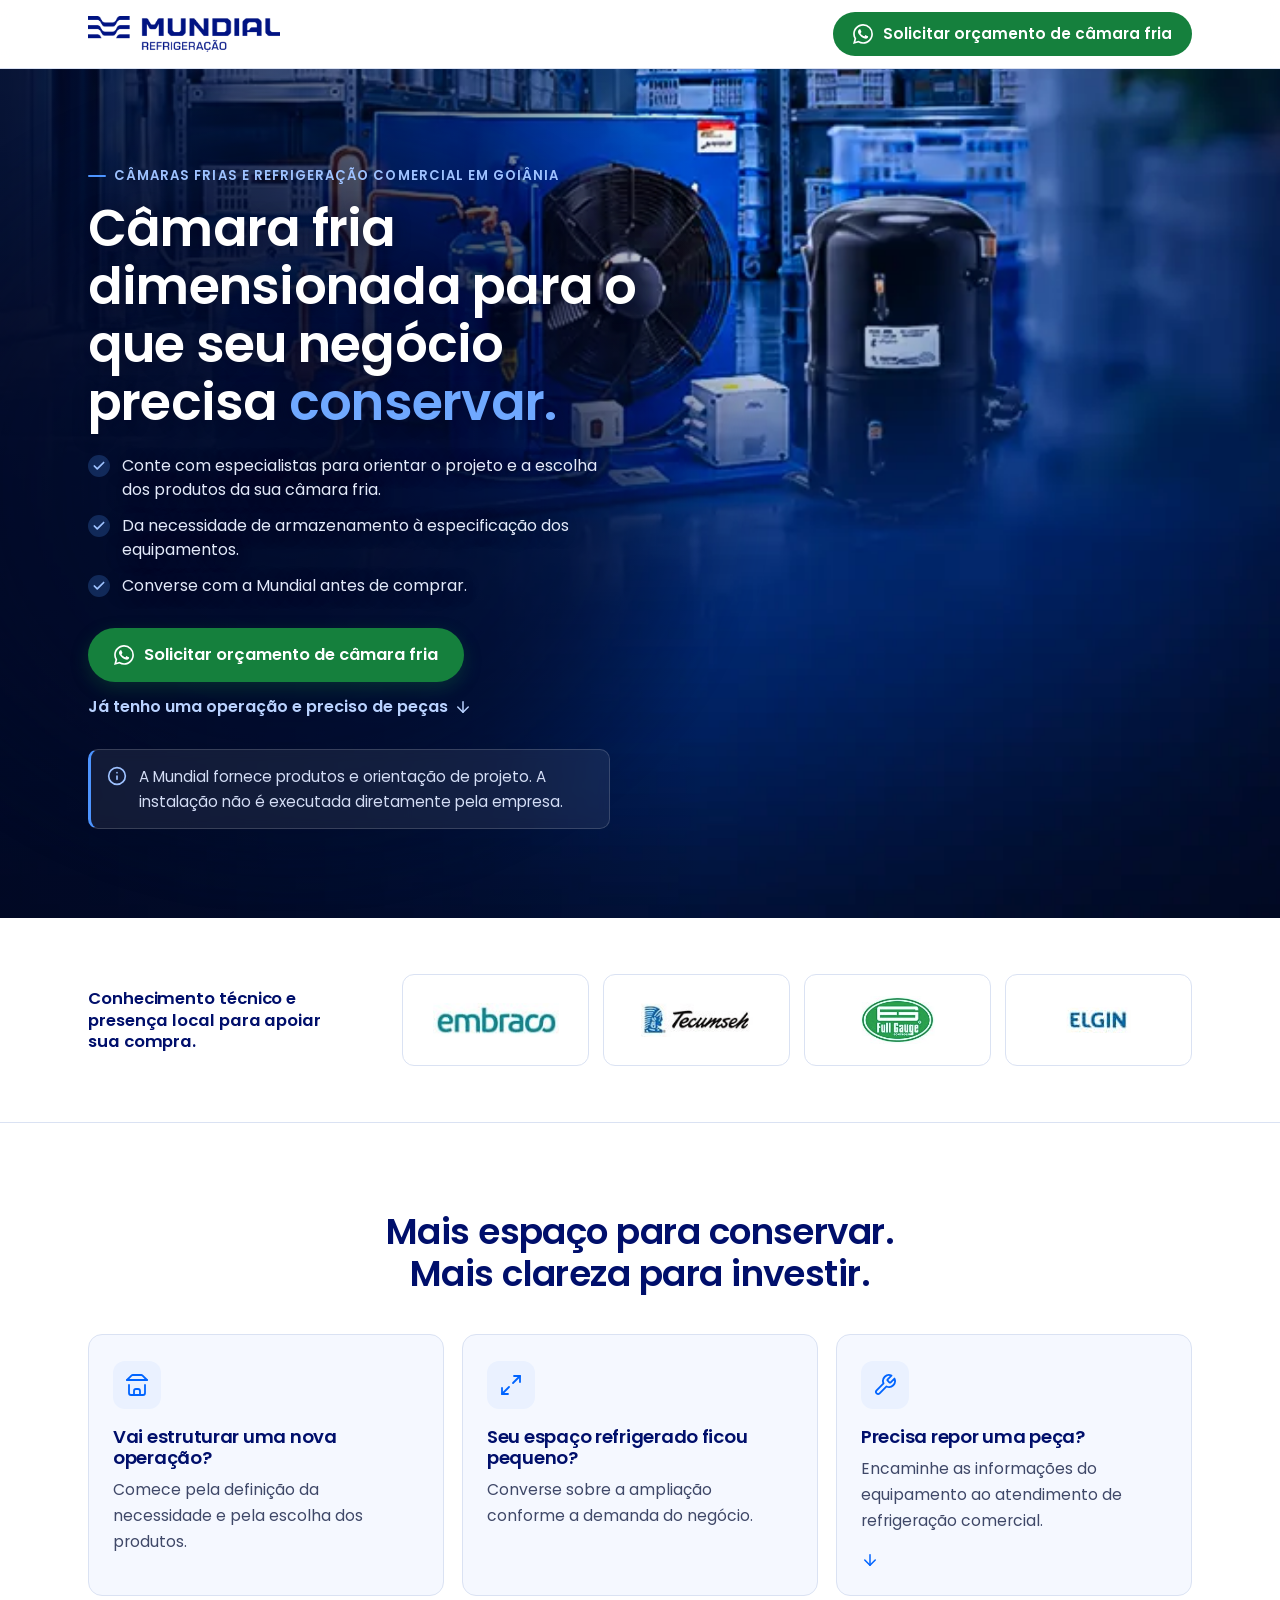
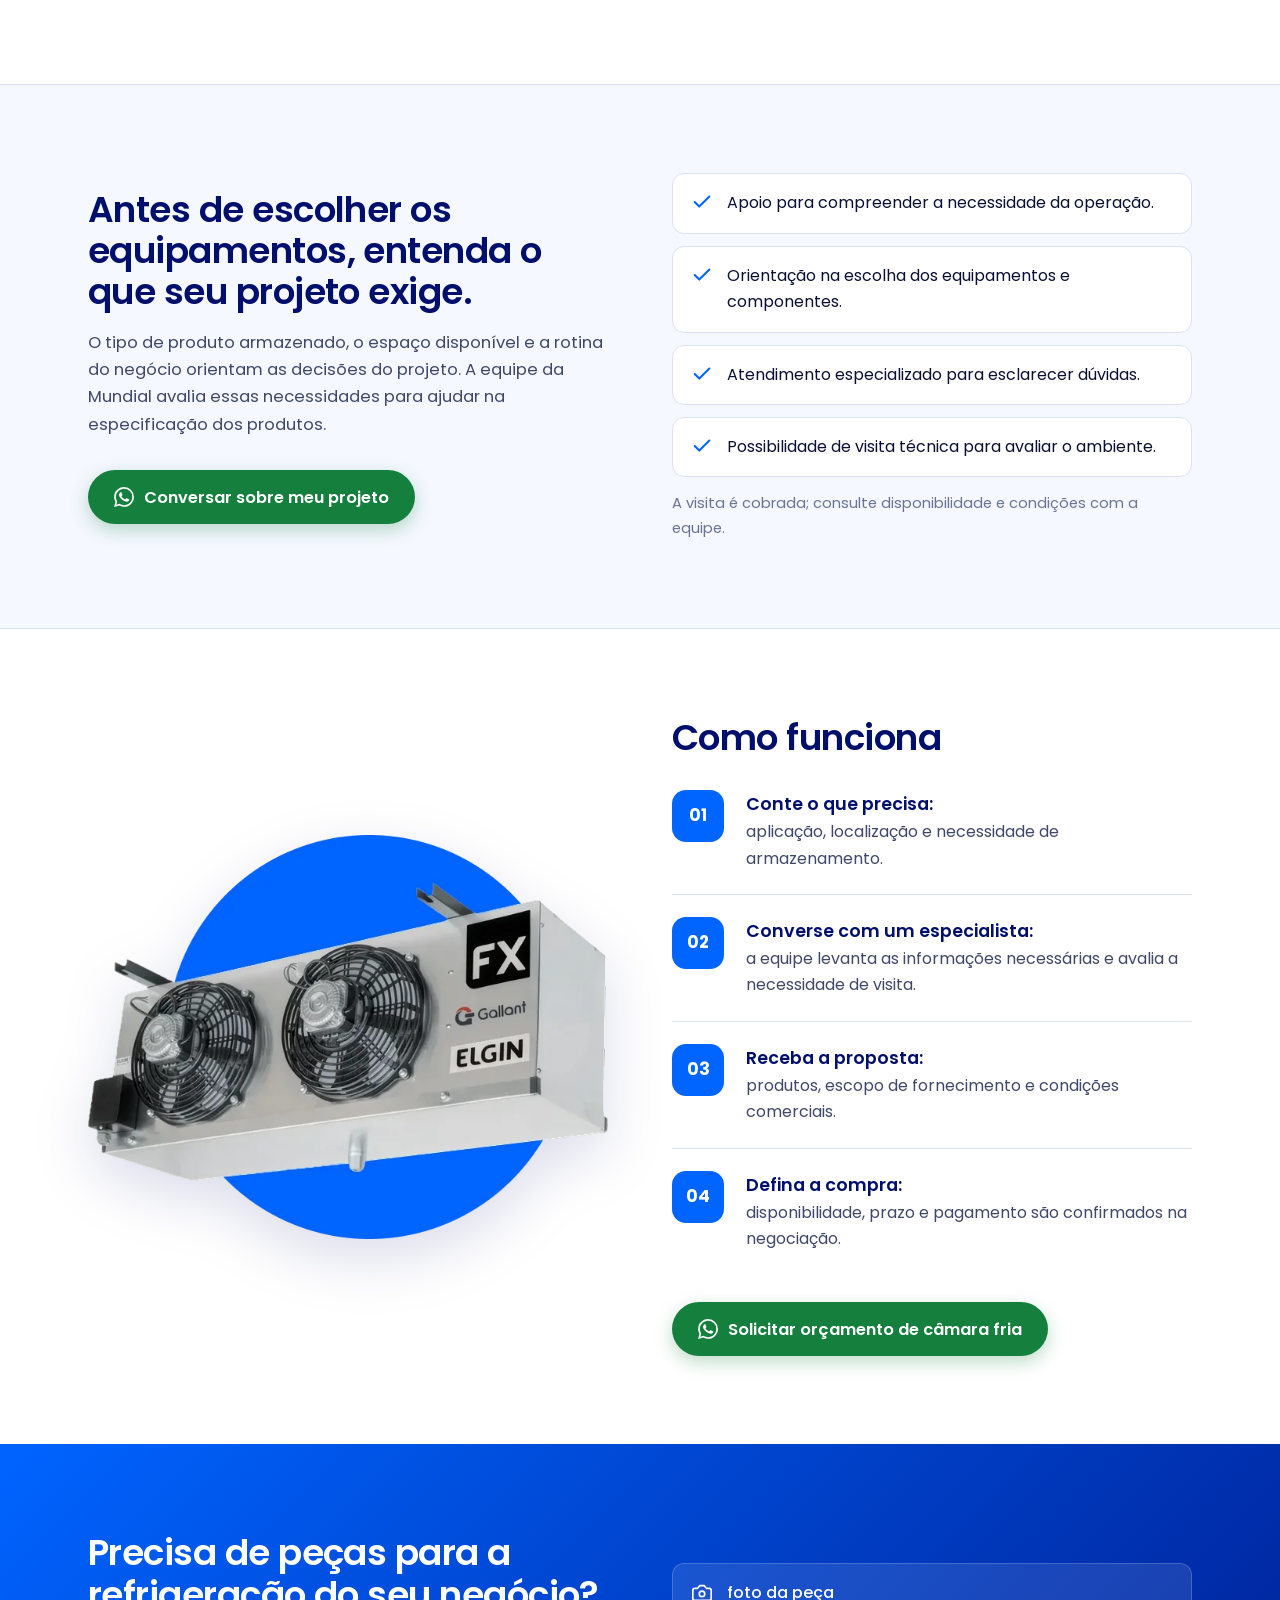
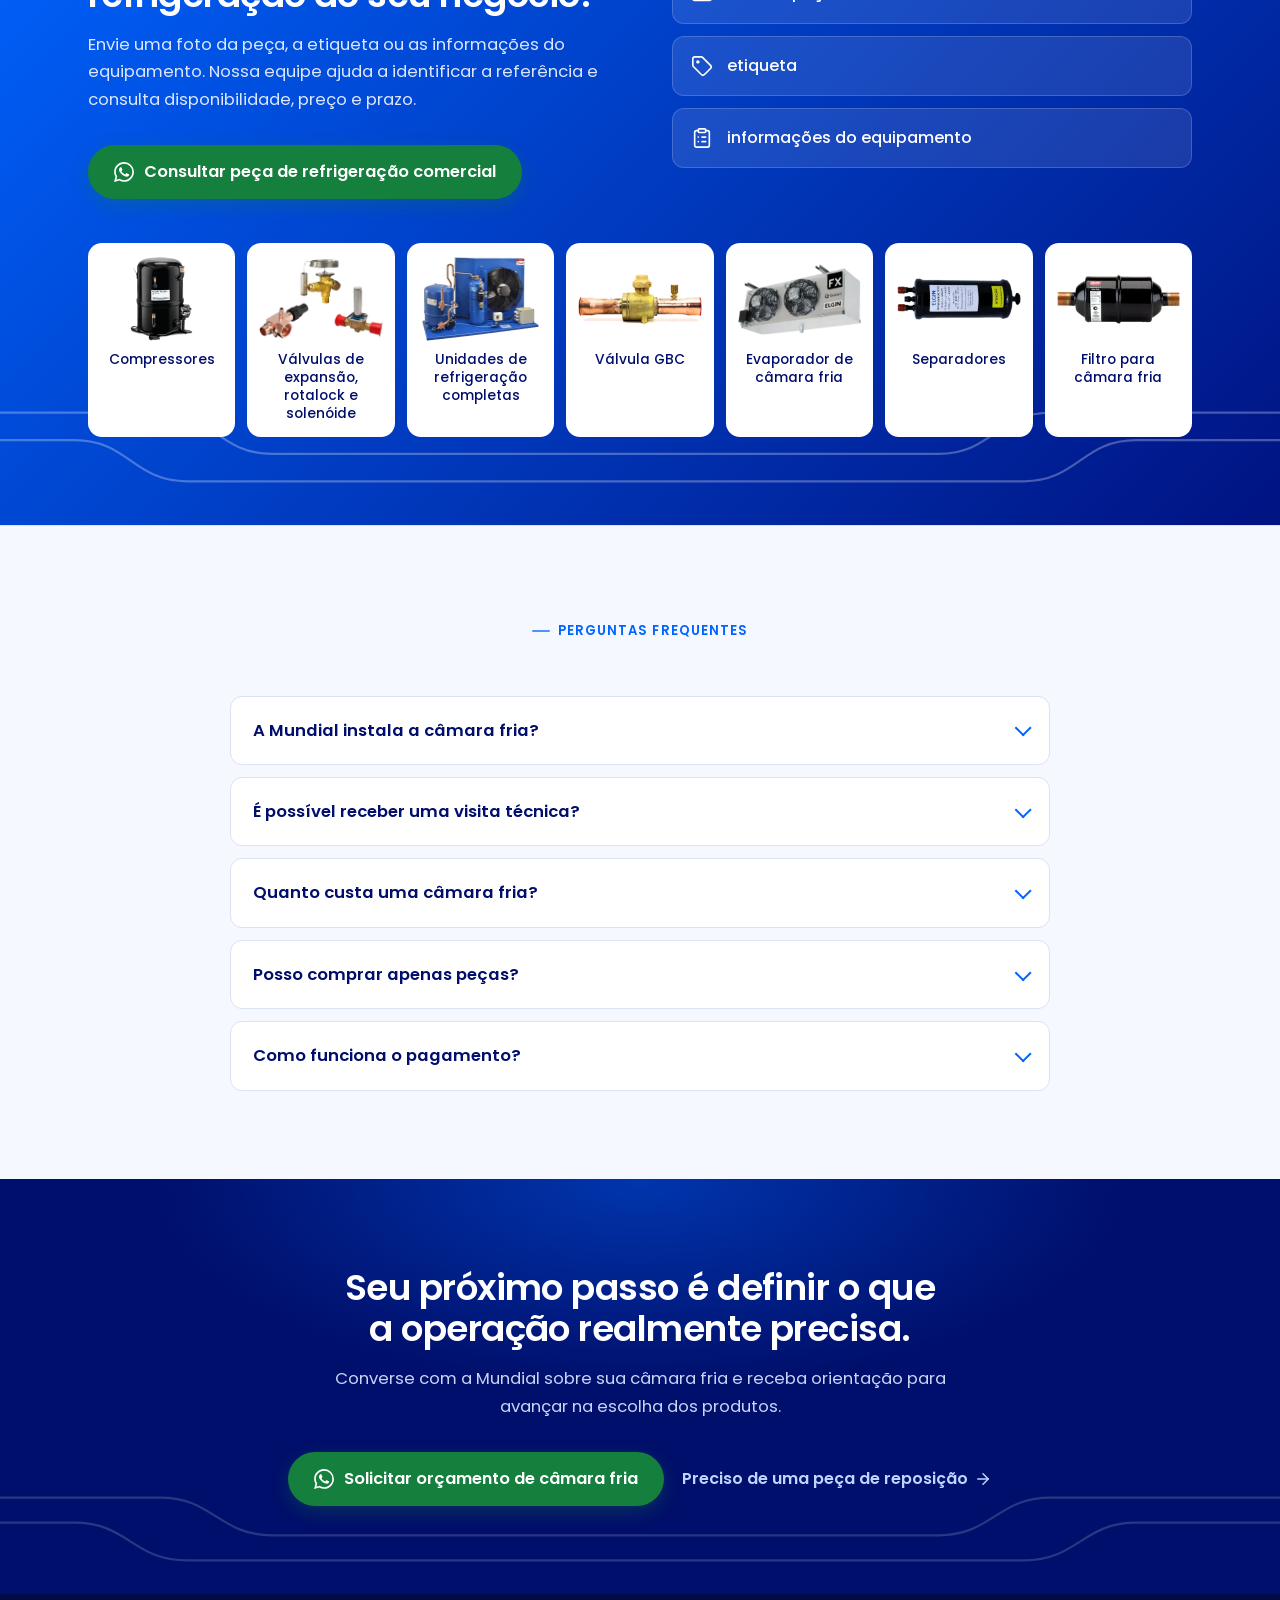
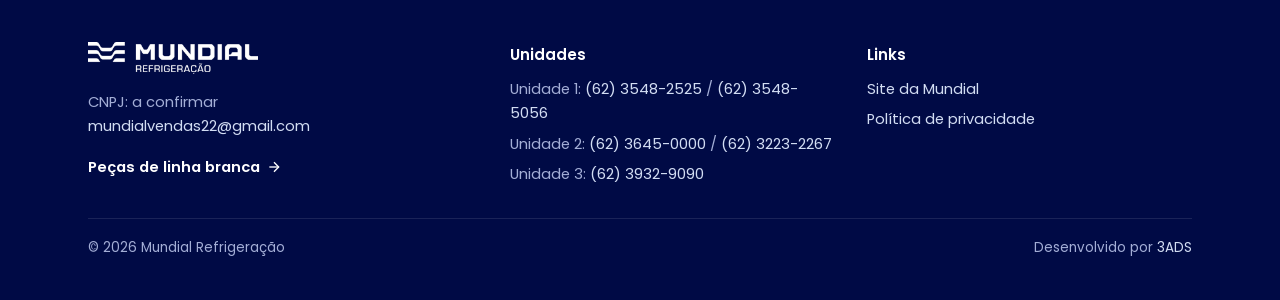
==== commit 3120936c: "Deploy aplica permissões 755/644 e instala o Microsoft Clarity - .cpanel.yml: após o rsync, pastas 7" ====
--- a/camaras-frias/index.html
+++ b/camaras-frias/index.html
@@ -17,6 +17,14 @@
     gtag('js', new Date());
 
     gtag('config', 'G-YPNLP0WT4K');
+  </script>
+  <!-- Microsoft Clarity -->
+  <script type="text/javascript">
+    (function(c,l,a,r,i,t,y){
+        c[a]=c[a]||function(){(c[a].q=c[a].q||[]).push(arguments)};
+        t=l.createElement(r);t.async=1;t.src="https://www.clarity.ms/tag/"+i;
+        y=l.getElementsByTagName(r)[0];y.parentNode.insertBefore(t,y);
+    })(window, document, "clarity", "script", "yqihasm6oq");
   </script>
   <meta name="viewport" content="width=device-width, initial-scale=1">
   <title>Câmara fria em Goiânia | Mundial Refrigeração</title>
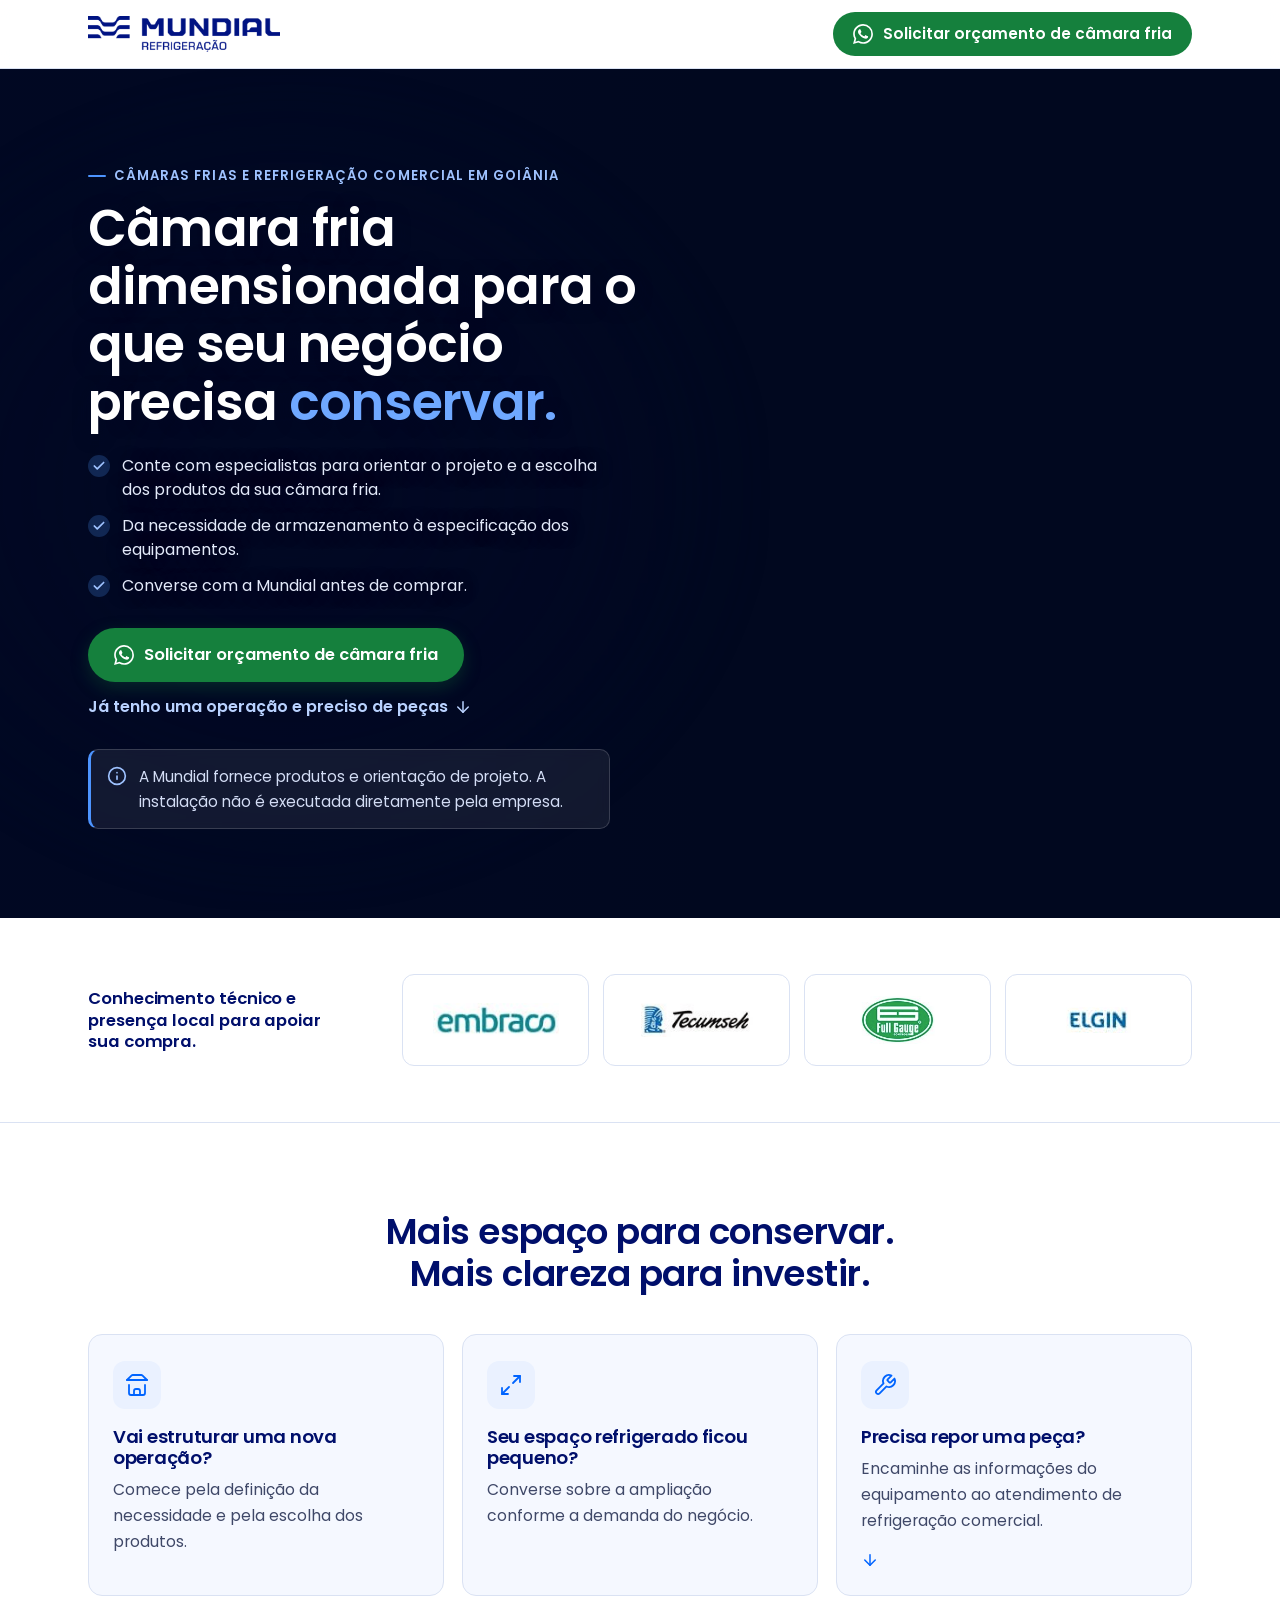
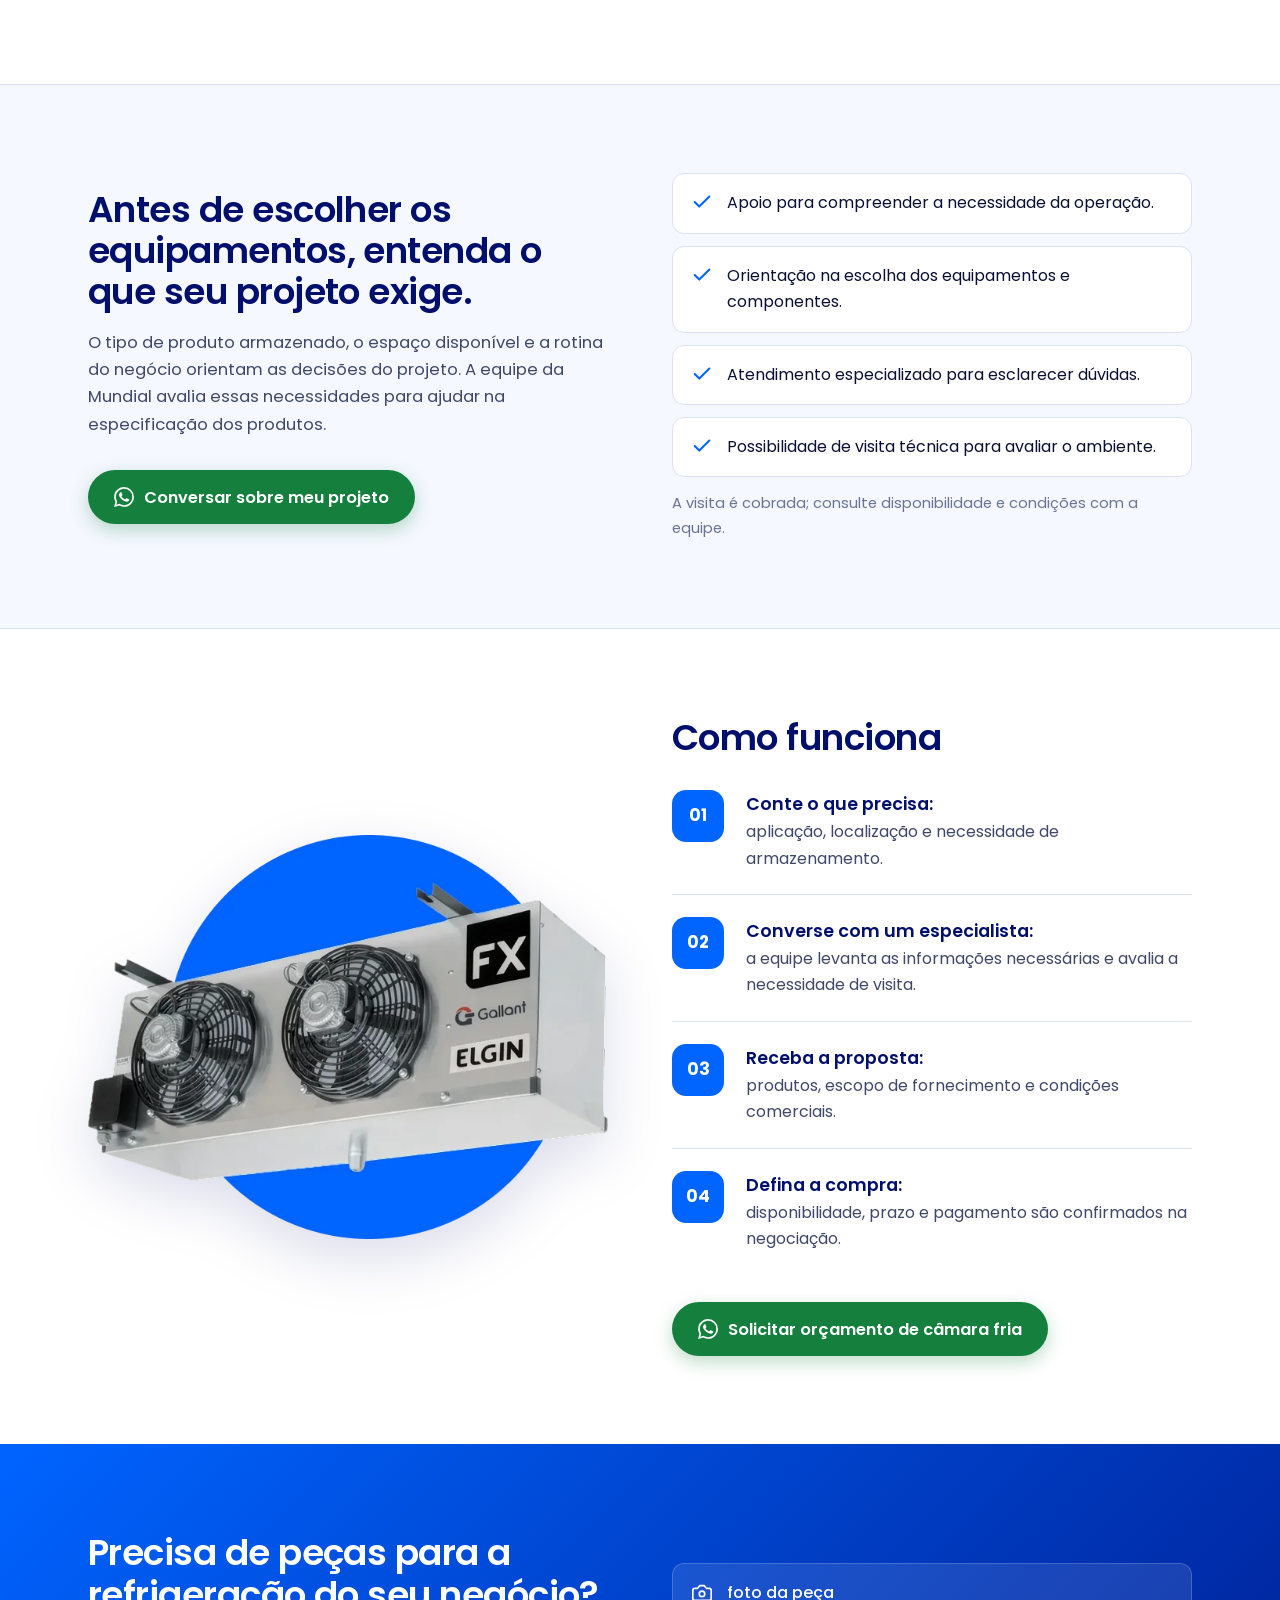
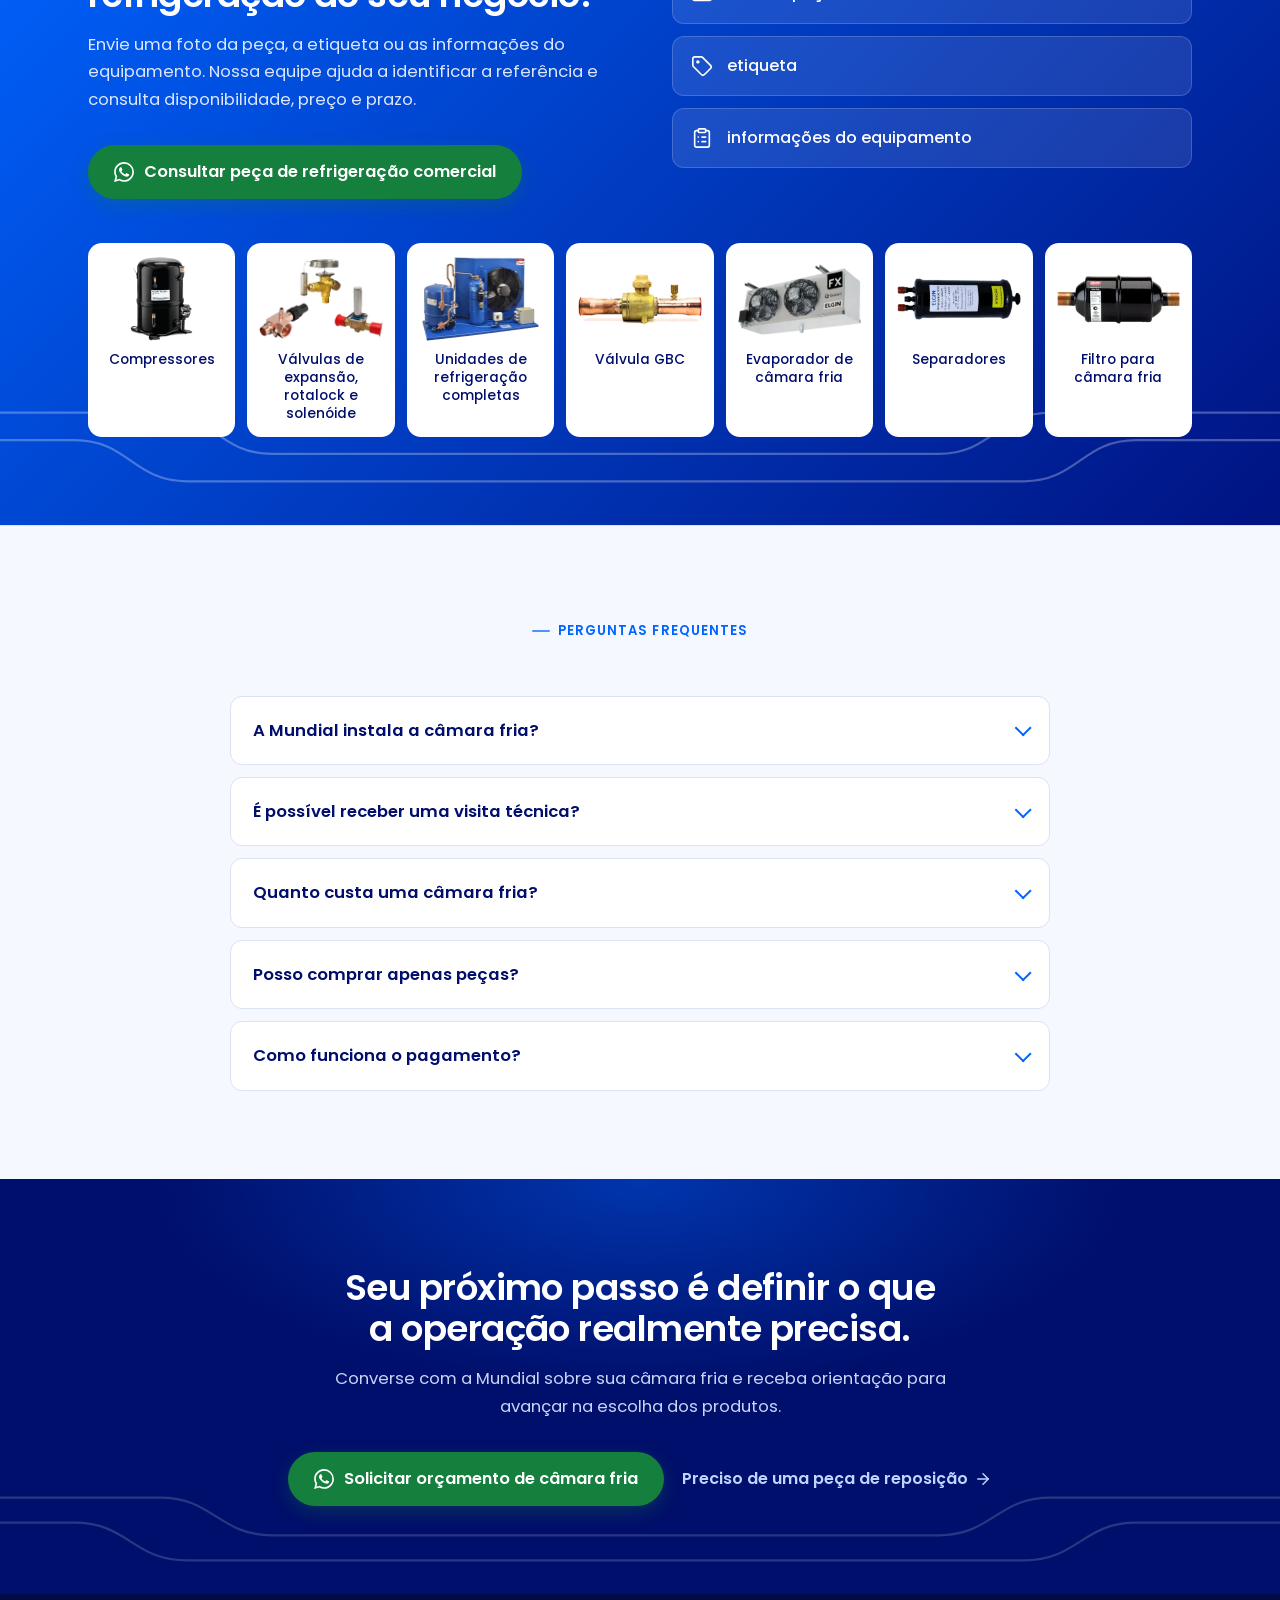
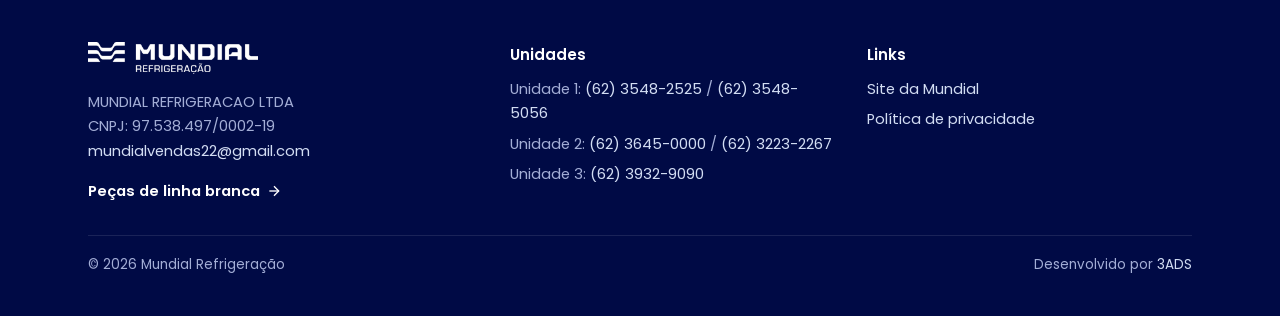
==== commit 70ce00ee: "Rodapé das LPs: razão social e CNPJ da Mundial MUNDIAL REFRIGERACAO LTDA · CNPJ 97.538.497/0002-19 n" ====
--- a/camaras-frias/index.html
+++ b/camaras-frias/index.html
@@ -47,8 +47,8 @@
   <link rel="apple-touch-icon" href="../apple-touch-icon.png">
   <link rel="preload" href="../assets/fonts/poppins-latin-600-normal.woff2" as="font" type="font/woff2" crossorigin>
   <link rel="preload" href="../assets/fonts/poppins-latin-400-normal.woff2" as="font" type="font/woff2" crossorigin>
-  <link rel="stylesheet" href="../assets/css/base.css?v=202609301239">
-  <link rel="stylesheet" href="../assets/css/lp.css?v=202609301239">
+  <link rel="stylesheet" href="../assets/css/base.css?v=202609301718">
+  <link rel="stylesheet" href="../assets/css/lp.css?v=202609301718">
   <script type="application/ld+json">
   {
     "@context": "https://schema.org",
@@ -57,6 +57,8 @@
         "@type": "Organization",
         "@id": "https://produto.mundialrefrigeracaogo.com.br/#organizacao",
         "name": "Mundial Refrigeração",
+        "legalName": "MUNDIAL REFRIGERACAO LTDA",
+        "taxID": "97.538.497/0002-19",
         "url": "https://www.mundialrefrigeracaogo.com.br/",
         "logo": "https://produto.mundialrefrigeracaogo.com.br/assets/logo-mundial.png",
         "email": "mundialvendas22@gmail.com",
@@ -156,9 +158,9 @@
 <header class="hdr">
   <div class="wrap">
     <a class="hdr-logo" href="../" data-keep-params><img src="../assets/logo-mundial.png" width="552" height="104" alt="Mundial Refrigeração"></a>
-    <a class="btn btn-wa" data-wa="camara" data-intent="projeto" data-pos="header"
-       data-wa-msg="Olá! Vim pela página de câmaras frias da Mundial e quero um orçamento para o meu negócio. Podem me orientar sobre o projeto e os produtos necessários?"
-       href="https://wa.me/5562900000000"><svg><use href="#i-wa"/></svg>Solicitar orçamento de câmara fria</a>
+    <a class="btn btn-wa" data-spar-whatsapp data-phone="556294159089" data-wa="camara" data-intent="projeto" data-pos="header"
+       data-text="Olá! Vim pela página de câmaras frias da Mundial e quero um orçamento para o meu negócio. Podem me orientar sobre o projeto e os produtos necessários?"
+       href="https://wa.me/556294159089?text=Ol%C3%A1%21%20Vim%20pela%20p%C3%A1gina%20de%20c%C3%A2maras%20frias%20da%20Mundial%20e%20quero%20um%20or%C3%A7amento%20para%20o%20meu%20neg%C3%B3cio.%20Podem%20me%20orientar%20sobre%20o%20projeto%20e%20os%20produtos%20necess%C3%A1rios%3F"><svg><use href="#i-wa"/></svg>Solicitar orçamento de câmara fria</a>
   </div>
 </header>
 
@@ -182,9 +184,9 @@
           <li><svg width="22" height="22" viewBox="0 0 24 24" fill="none" stroke="currentColor"><use href="#i-check"/></svg>Converse com a Mundial antes de comprar.</li>
         </ul>
         <div class="cta-row">
-          <a class="btn btn-wa" data-wa="camara" data-intent="projeto" data-pos="hero"
-             data-wa-msg="Olá! Vim pela página de câmaras frias da Mundial e quero um orçamento para o meu negócio. Podem me orientar sobre o projeto e os produtos necessários?"
-             href="https://wa.me/5562900000000"><svg><use href="#i-wa"/></svg>Solicitar orçamento de câmara fria</a>
+          <a class="btn btn-wa" data-spar-whatsapp data-phone="556294159089" data-wa="camara" data-intent="projeto" data-pos="hero"
+             data-text="Olá! Vim pela página de câmaras frias da Mundial e quero um orçamento para o meu negócio. Podem me orientar sobre o projeto e os produtos necessários?"
+             href="https://wa.me/556294159089?text=Ol%C3%A1%21%20Vim%20pela%20p%C3%A1gina%20de%20c%C3%A2maras%20frias%20da%20Mundial%20e%20quero%20um%20or%C3%A7amento%20para%20o%20meu%20neg%C3%B3cio.%20Podem%20me%20orientar%20sobre%20o%20projeto%20e%20os%20produtos%20necess%C3%A1rios%3F"><svg><use href="#i-wa"/></svg>Solicitar orçamento de câmara fria</a>
           <a class="link-arrow" href="#pecas-de-apoio" data-track="atalho_pecas_apoio">Já tenho uma operação e preciso de peças <svg><use href="#i-down"/></svg></a>
         </div>
         <p class="scope"><svg><use href="#i-info"/></svg><span>A Mundial fornece produtos e orientação de projeto. A instalação não é executada diretamente pela empresa.</span></p>
@@ -245,9 +247,9 @@
         <h2 class="h2">Antes de escolher os equipamentos, entenda o que seu projeto exige.</h2>
         <p class="lead">O tipo de produto armazenado, o espaço disponível e a rotina do negócio orientam as decisões do projeto. A equipe da Mundial avalia essas necessidades para ajudar na especificação dos produtos.</p>
         <div class="cta-row">
-          <a class="btn btn-wa" data-wa="camara" data-intent="projeto" data-pos="orientacao"
-             data-wa-msg="Olá! Vim pela página de câmaras frias da Mundial e quero um orçamento para o meu negócio. Podem me orientar sobre o projeto e os produtos necessários?"
-             href="https://wa.me/5562900000000"><svg><use href="#i-wa"/></svg>Conversar sobre meu projeto</a>
+          <a class="btn btn-wa" data-spar-whatsapp data-phone="556294159089" data-wa="camara" data-intent="projeto" data-pos="orientacao"
+             data-text="Olá! Vim pela página de câmaras frias da Mundial e quero um orçamento para o meu negócio. Podem me orientar sobre o projeto e os produtos necessários?"
+             href="https://wa.me/556294159089?text=Ol%C3%A1%21%20Vim%20pela%20p%C3%A1gina%20de%20c%C3%A2maras%20frias%20da%20Mundial%20e%20quero%20um%20or%C3%A7amento%20para%20o%20meu%20neg%C3%B3cio.%20Podem%20me%20orientar%20sobre%20o%20projeto%20e%20os%20produtos%20necess%C3%A1rios%3F"><svg><use href="#i-wa"/></svg>Conversar sobre meu projeto</a>
         </div>
       </div>
       <div class="fx">
@@ -276,9 +278,9 @@
           <li><div><strong>Defina a compra:</strong> <span>disponibilidade, prazo e pagamento são confirmados na negociação.</span></div></li>
         </ol>
         <div class="cta-row">
-          <a class="btn btn-wa" data-wa="camara" data-intent="projeto" data-pos="como-funciona"
-             data-wa-msg="Olá! Vim pela página de câmaras frias da Mundial e quero um orçamento para o meu negócio. Podem me orientar sobre o projeto e os produtos necessários?"
-             href="https://wa.me/5562900000000"><svg><use href="#i-wa"/></svg>Solicitar orçamento de câmara fria</a>
+          <a class="btn btn-wa" data-spar-whatsapp data-phone="556294159089" data-wa="camara" data-intent="projeto" data-pos="como-funciona"
+             data-text="Olá! Vim pela página de câmaras frias da Mundial e quero um orçamento para o meu negócio. Podem me orientar sobre o projeto e os produtos necessários?"
+             href="https://wa.me/556294159089?text=Ol%C3%A1%21%20Vim%20pela%20p%C3%A1gina%20de%20c%C3%A2maras%20frias%20da%20Mundial%20e%20quero%20um%20or%C3%A7amento%20para%20o%20meu%20neg%C3%B3cio.%20Podem%20me%20orientar%20sobre%20o%20projeto%20e%20os%20produtos%20necess%C3%A1rios%3F"><svg><use href="#i-wa"/></svg>Solicitar orçamento de câmara fria</a>
         </div>
       </div>
     </div>
@@ -292,9 +294,9 @@
         <h2 class="h2">Precisa de peças para a refrigeração do seu negócio?</h2>
         <p class="lead">Envie uma foto da peça, a etiqueta ou as informações do equipamento. Nossa equipe ajuda a identificar a referência e consulta disponibilidade, preço e prazo.</p>
         <div class="cta-row">
-          <a class="btn btn-wa" data-wa="camara" data-intent="pecas" data-pos="pecas-de-apoio"
-             data-wa-msg="Olá! Vim pela página de refrigeração comercial da Mundial e preciso consultar uma peça. Vou enviar a foto ou as informações do equipamento."
-             href="https://wa.me/5562900000000"><svg><use href="#i-wa"/></svg>Consultar peça de refrigeração comercial</a>
+          <a class="btn btn-wa" data-spar-whatsapp data-phone="556294159089" data-wa="camara" data-intent="pecas" data-pos="pecas-de-apoio"
+             data-text="Olá! Vim pela página de refrigeração comercial da Mundial e preciso consultar uma peça. Vou enviar a foto ou as informações do equipamento."
+             href="https://wa.me/556294159089?text=Ol%C3%A1%21%20Vim%20pela%20p%C3%A1gina%20de%20refrigera%C3%A7%C3%A3o%20comercial%20da%20Mundial%20e%20preciso%20consultar%20uma%20pe%C3%A7a.%20Vou%20enviar%20a%20foto%20ou%20as%20informa%C3%A7%C3%B5es%20do%20equipamento."><svg><use href="#i-wa"/></svg>Consultar peça de refrigeração comercial</a>
         </div>
       </div>
       <!-- Itens abaixo vêm do site de produtos da Mundial; confirmar mix e disponibilidade atuais -->
@@ -341,12 +343,12 @@
       <h2 class="h2">Seu próximo passo é definir o que a operação realmente precisa.</h2>
       <p class="lead">Converse com a Mundial sobre sua câmara fria e receba orientação para avançar na escolha dos produtos.</p>
       <div class="cta-row cta-row--center">
-        <a class="btn btn-wa" data-wa="camara" data-intent="projeto" data-pos="fechamento"
-           data-wa-msg="Olá! Vim pela página de câmaras frias da Mundial e quero um orçamento para o meu negócio. Podem me orientar sobre o projeto e os produtos necessários?"
-           href="https://wa.me/5562900000000"><svg><use href="#i-wa"/></svg>Solicitar orçamento de câmara fria</a>
-        <a class="link-arrow" data-wa="camara" data-intent="pecas" data-pos="fechamento"
-           data-wa-msg="Olá! Vim pela página de refrigeração comercial da Mundial e preciso consultar uma peça. Vou enviar a foto ou as informações do equipamento."
-           href="https://wa.me/5562900000000">Preciso de uma peça de reposição <svg><use href="#i-right"/></svg></a>
+        <a class="btn btn-wa" data-spar-whatsapp data-phone="556294159089" data-wa="camara" data-intent="projeto" data-pos="fechamento"
+           data-text="Olá! Vim pela página de câmaras frias da Mundial e quero um orçamento para o meu negócio. Podem me orientar sobre o projeto e os produtos necessários?"
+           href="https://wa.me/556294159089?text=Ol%C3%A1%21%20Vim%20pela%20p%C3%A1gina%20de%20c%C3%A2maras%20frias%20da%20Mundial%20e%20quero%20um%20or%C3%A7amento%20para%20o%20meu%20neg%C3%B3cio.%20Podem%20me%20orientar%20sobre%20o%20projeto%20e%20os%20produtos%20necess%C3%A1rios%3F"><svg><use href="#i-wa"/></svg>Solicitar orçamento de câmara fria</a>
+        <a class="link-arrow" data-spar-whatsapp data-phone="556294159089" data-wa="camara" data-intent="pecas" data-pos="fechamento"
+           data-text="Olá! Vim pela página de refrigeração comercial da Mundial e preciso consultar uma peça. Vou enviar a foto ou as informações do equipamento."
+           href="https://wa.me/556294159089?text=Ol%C3%A1%21%20Vim%20pela%20p%C3%A1gina%20de%20refrigera%C3%A7%C3%A3o%20comercial%20da%20Mundial%20e%20preciso%20consultar%20uma%20pe%C3%A7a.%20Vou%20enviar%20a%20foto%20ou%20as%20informa%C3%A7%C3%B5es%20do%20equipamento.">Preciso de uma peça de reposição <svg><use href="#i-right"/></svg></a>
       </div>
     </div>
   </section>
@@ -357,7 +359,8 @@
   <div class="wrap">
     <div>
       <img src="../assets/logo-mundial-branco.png" width="552" height="104" alt="Mundial Refrigeração" loading="lazy">
-      <p>CNPJ: a confirmar</p>
+      <p>MUNDIAL REFRIGERACAO LTDA</p>
+      <p>CNPJ: 97.538.497/0002-19</p>
       <p><a href="mailto:mundialvendas22@gmail.com">mundialvendas22@gmail.com</a></p>
       <a class="cross" href="../linha-branca/" data-keep-params>Peças de linha branca <svg width="16" height="16" fill="none" stroke="currentColor" stroke-width="2"><use href="#i-right"/></svg></a>
     </div>
@@ -384,13 +387,14 @@
 </footer>
 
 <nav class="mbar" aria-label="Atalhos">
-  <a class="btn btn-wa" data-wa="camara" data-intent="projeto" data-pos="barra-mobile"
-     data-wa-msg="Olá! Vim pela página de câmaras frias da Mundial e quero um orçamento para o meu negócio. Podem me orientar sobre o projeto e os produtos necessários?"
-     href="https://wa.me/5562900000000"><svg><use href="#i-wa"/></svg>Solicitar orçamento de câmara fria</a>
+  <a class="btn btn-wa" data-spar-whatsapp data-phone="556294159089" data-wa="camara" data-intent="projeto" data-pos="barra-mobile"
+     data-text="Olá! Vim pela página de câmaras frias da Mundial e quero um orçamento para o meu negócio. Podem me orientar sobre o projeto e os produtos necessários?"
+     href="https://wa.me/556294159089?text=Ol%C3%A1%21%20Vim%20pela%20p%C3%A1gina%20de%20c%C3%A2maras%20frias%20da%20Mundial%20e%20quero%20um%20or%C3%A7amento%20para%20o%20meu%20neg%C3%B3cio.%20Podem%20me%20orientar%20sobre%20o%20projeto%20e%20os%20produtos%20necess%C3%A1rios%3F"><svg><use href="#i-wa"/></svg>Solicitar orçamento de câmara fria</a>
   <a class="btn btn-ghost" href="#pecas-de-apoio" data-track="atalho_pecas_apoio">Peças</a>
 </nav>
 
-<script src="../assets/js/mundial.js?v=202609301239" defer></script>
-<script src="../assets/js/lp.js?v=202609301239" defer></script>
+<script src="../assets/js/mundial.js?v=202609301718" defer></script>
+<script src="../assets/js/lp.js?v=202609301718" defer></script>
+<script src="https://spar-hazel.vercel.app/spar-track.js"></script>
 </body>
 </html>
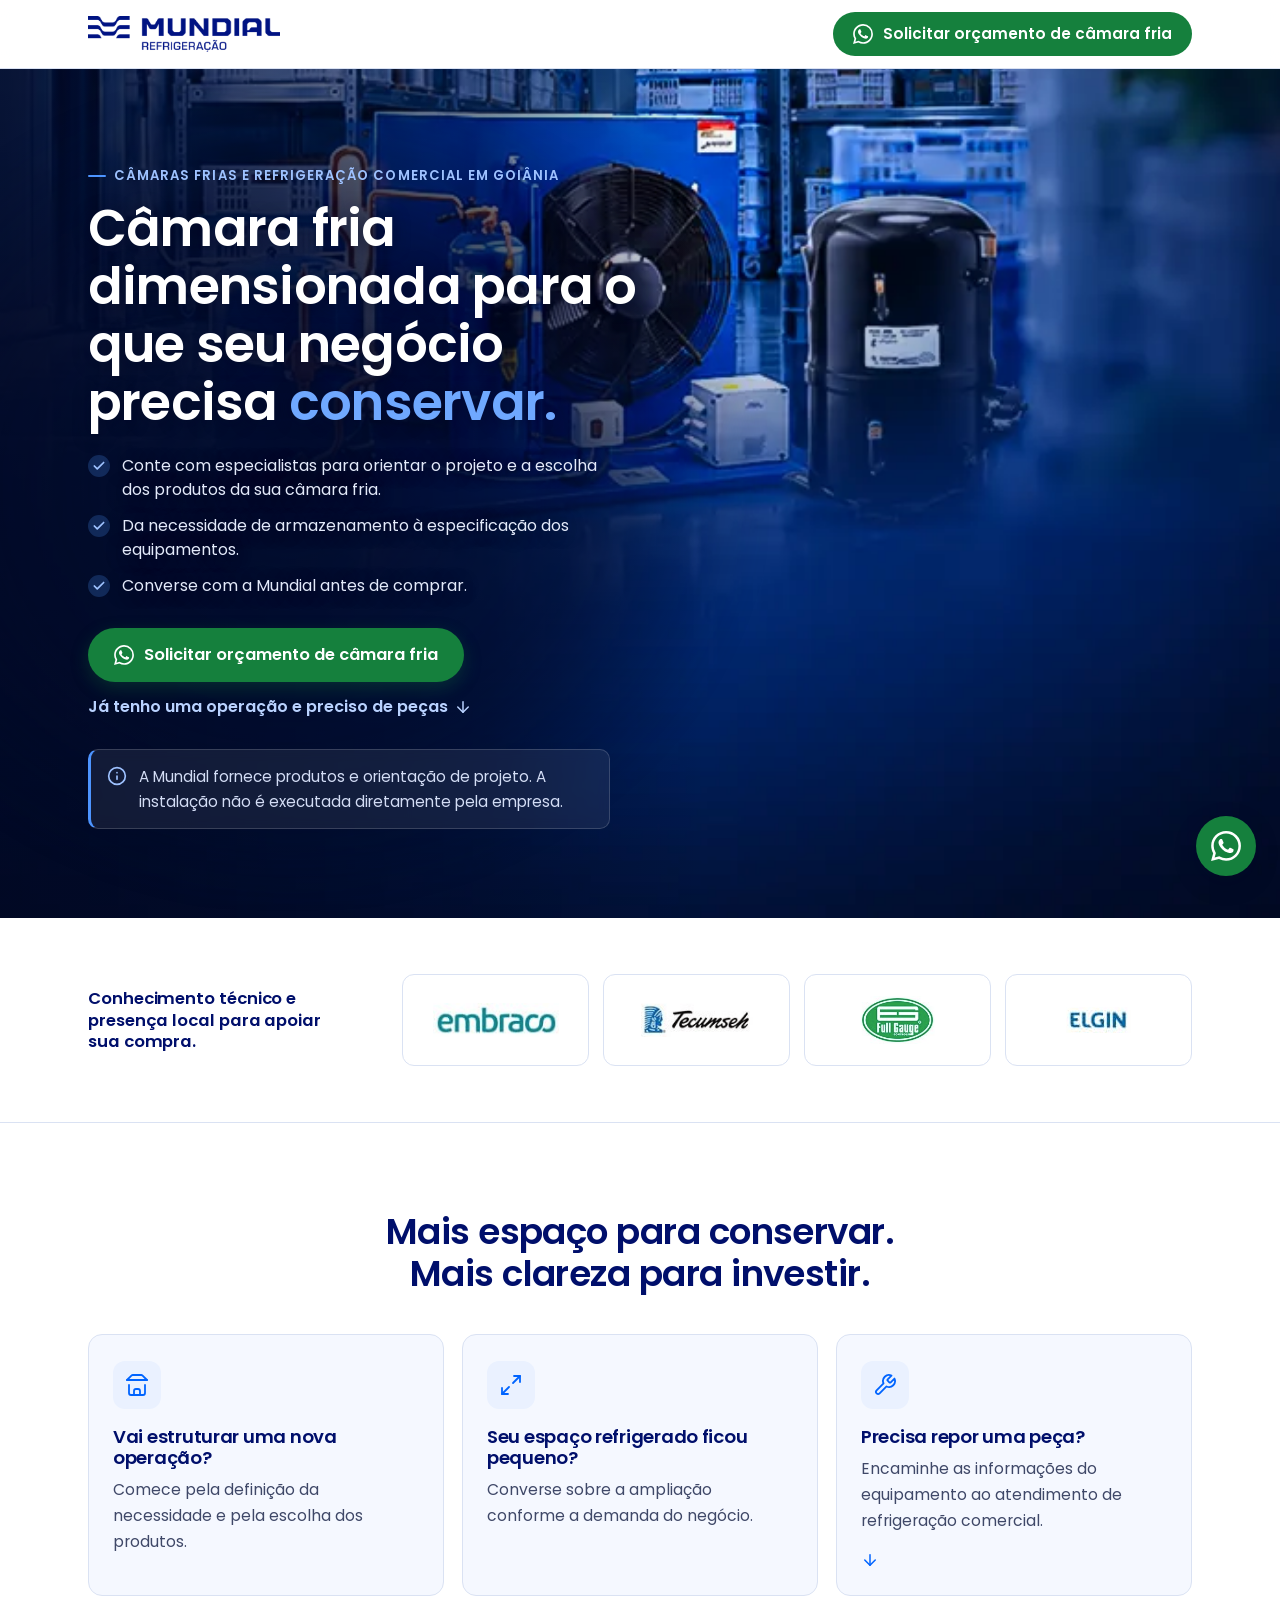
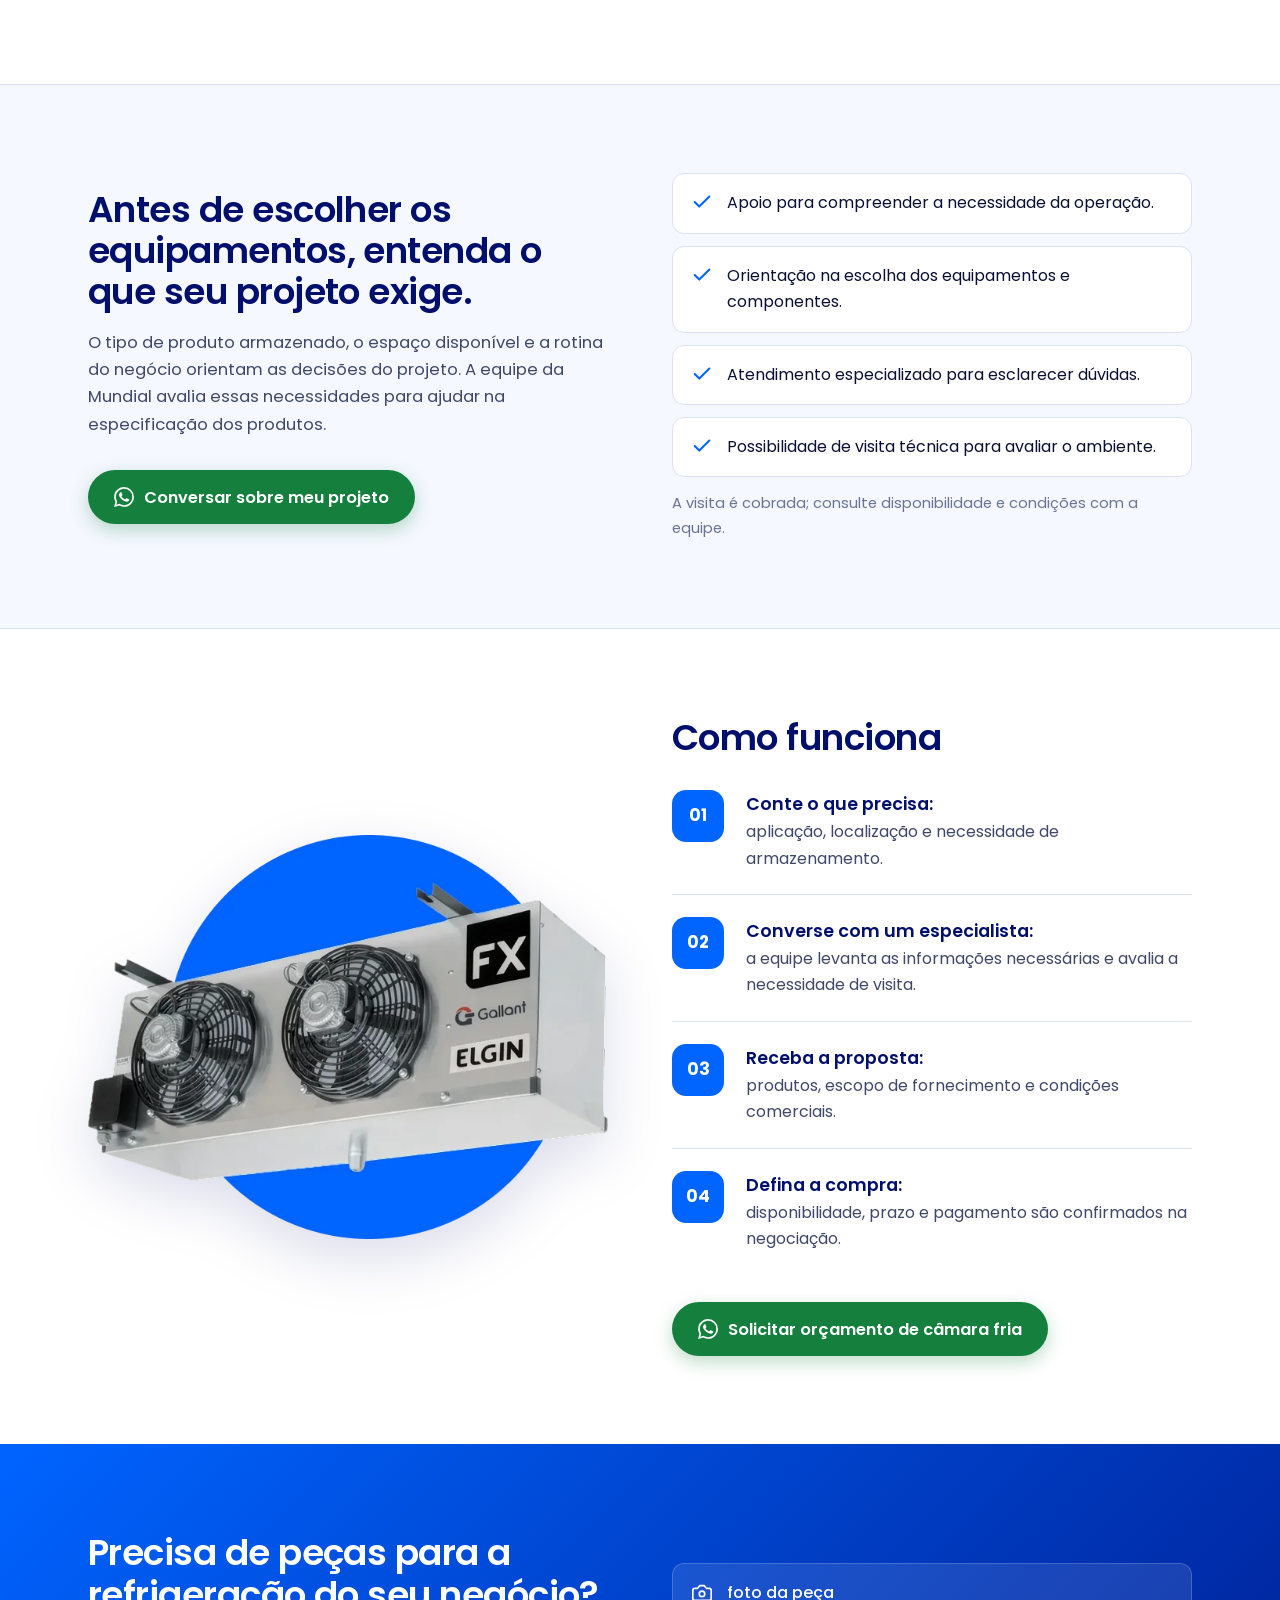
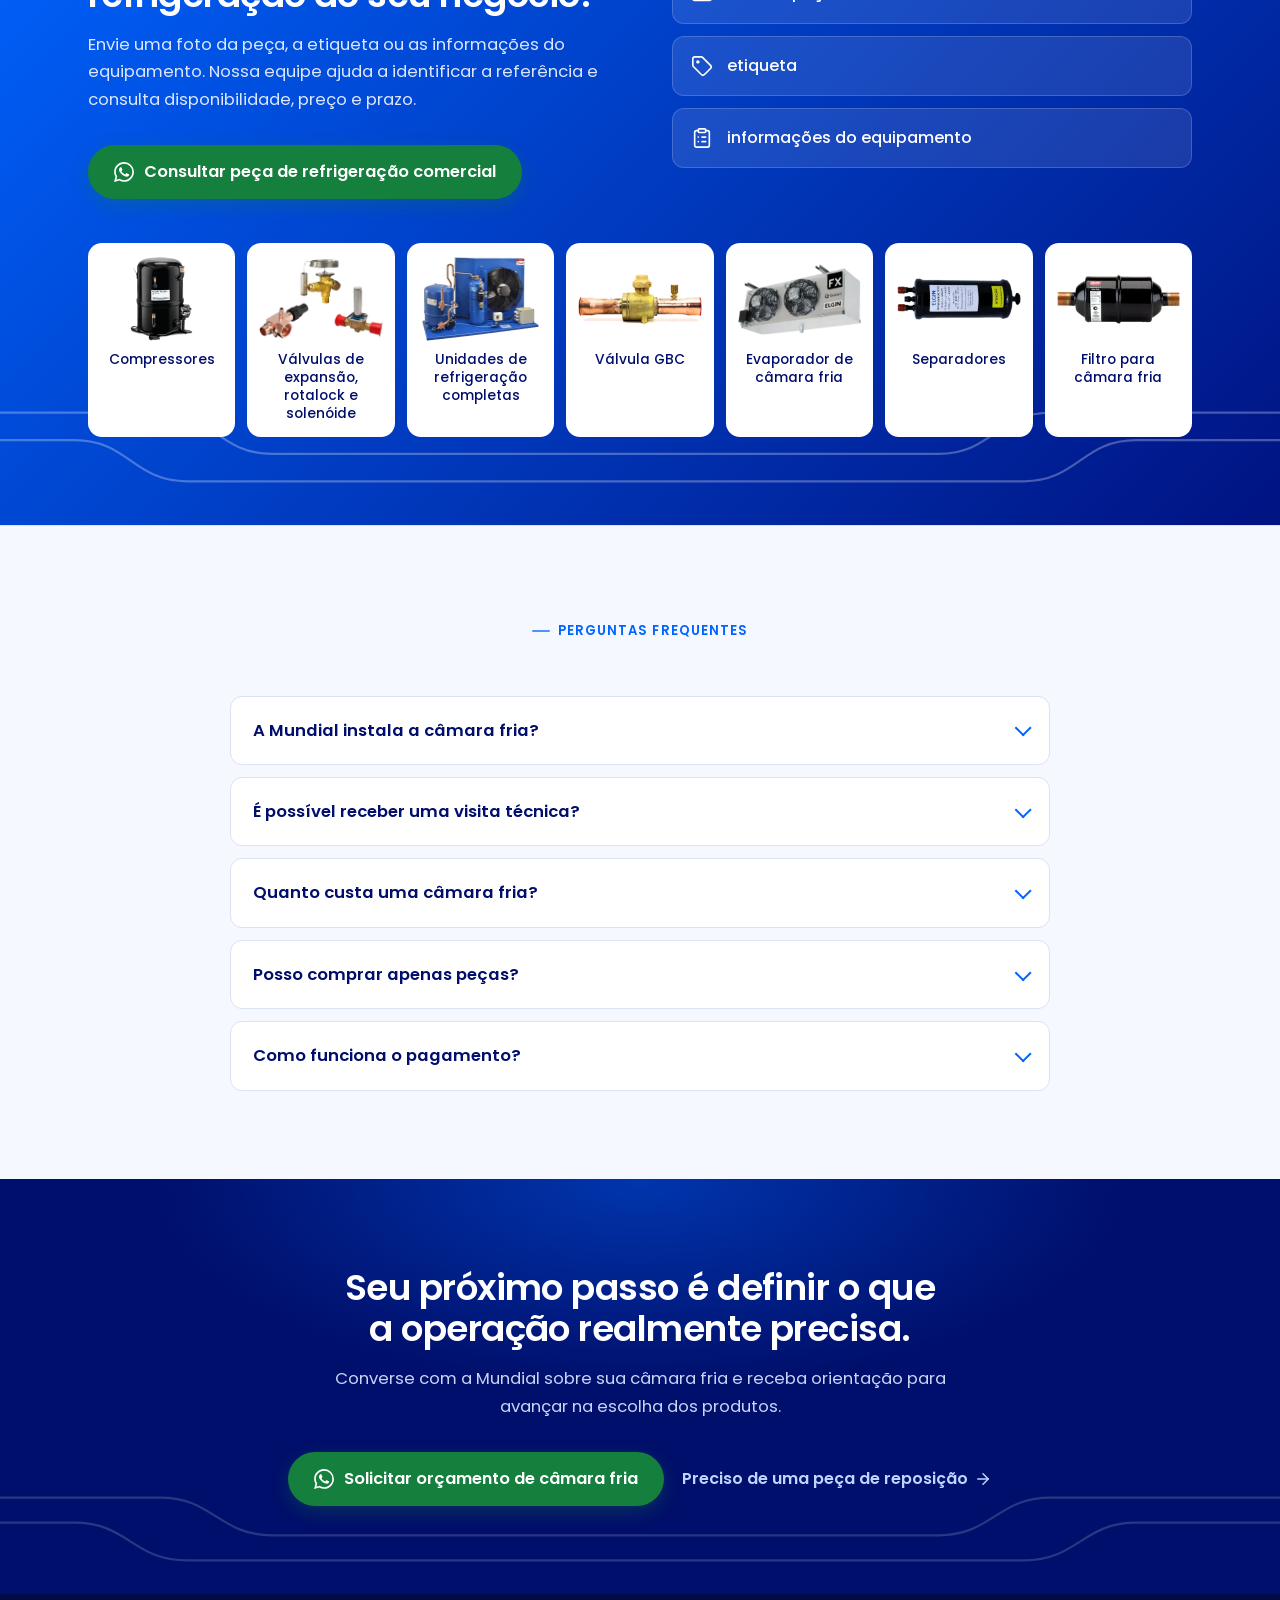
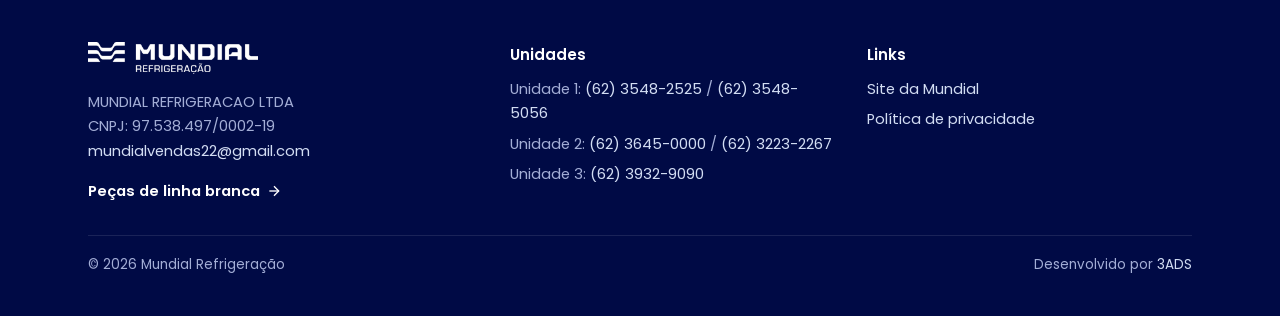
==== commit 47a9dd80: "Botões de WhatsApp com link rastreável do Spar e botão flutuante - Câmara fria: https://spar-hazel.v" ====
--- a/camaras-frias/index.html
+++ b/camaras-frias/index.html
@@ -47,8 +47,8 @@
   <link rel="apple-touch-icon" href="../apple-touch-icon.png">
   <link rel="preload" href="../assets/fonts/poppins-latin-600-normal.woff2" as="font" type="font/woff2" crossorigin>
   <link rel="preload" href="../assets/fonts/poppins-latin-400-normal.woff2" as="font" type="font/woff2" crossorigin>
-  <link rel="stylesheet" href="../assets/css/base.css?v=202609301718">
-  <link rel="stylesheet" href="../assets/css/lp.css?v=202609301718">
+  <link rel="stylesheet" href="../assets/css/base.css?v=202610051647">
+  <link rel="stylesheet" href="../assets/css/lp.css?v=202610051647">
   <script type="application/ld+json">
   {
     "@context": "https://schema.org",
@@ -158,9 +158,8 @@
 <header class="hdr">
   <div class="wrap">
     <a class="hdr-logo" href="../" data-keep-params><img src="../assets/logo-mundial.png" width="552" height="104" alt="Mundial Refrigeração"></a>
-    <a class="btn btn-wa" data-spar-whatsapp data-phone="556294159089" data-wa="camara" data-intent="projeto" data-pos="header"
-       data-text="Olá! Vim pela página de câmaras frias da Mundial e quero um orçamento para o meu negócio. Podem me orientar sobre o projeto e os produtos necessários?"
-       href="https://wa.me/556294159089?text=Ol%C3%A1%21%20Vim%20pela%20p%C3%A1gina%20de%20c%C3%A2maras%20frias%20da%20Mundial%20e%20quero%20um%20or%C3%A7amento%20para%20o%20meu%20neg%C3%B3cio.%20Podem%20me%20orientar%20sobre%20o%20projeto%20e%20os%20produtos%20necess%C3%A1rios%3F"><svg><use href="#i-wa"/></svg>Solicitar orçamento de câmara fria</a>
+    <a class="btn btn-wa" data-wa="camara" data-intent="projeto" data-pos="header"
+       href="https://spar-hazel.vercel.app/l/comercial-camara-fria-kl56"><svg><use href="#i-wa"/></svg>Solicitar orçamento de câmara fria</a>
   </div>
 </header>
 
@@ -184,9 +183,8 @@
           <li><svg width="22" height="22" viewBox="0 0 24 24" fill="none" stroke="currentColor"><use href="#i-check"/></svg>Converse com a Mundial antes de comprar.</li>
         </ul>
         <div class="cta-row">
-          <a class="btn btn-wa" data-spar-whatsapp data-phone="556294159089" data-wa="camara" data-intent="projeto" data-pos="hero"
-             data-text="Olá! Vim pela página de câmaras frias da Mundial e quero um orçamento para o meu negócio. Podem me orientar sobre o projeto e os produtos necessários?"
-             href="https://wa.me/556294159089?text=Ol%C3%A1%21%20Vim%20pela%20p%C3%A1gina%20de%20c%C3%A2maras%20frias%20da%20Mundial%20e%20quero%20um%20or%C3%A7amento%20para%20o%20meu%20neg%C3%B3cio.%20Podem%20me%20orientar%20sobre%20o%20projeto%20e%20os%20produtos%20necess%C3%A1rios%3F"><svg><use href="#i-wa"/></svg>Solicitar orçamento de câmara fria</a>
+          <a class="btn btn-wa" data-wa="camara" data-intent="projeto" data-pos="hero"
+             href="https://spar-hazel.vercel.app/l/comercial-camara-fria-kl56"><svg><use href="#i-wa"/></svg>Solicitar orçamento de câmara fria</a>
           <a class="link-arrow" href="#pecas-de-apoio" data-track="atalho_pecas_apoio">Já tenho uma operação e preciso de peças <svg><use href="#i-down"/></svg></a>
         </div>
         <p class="scope"><svg><use href="#i-info"/></svg><span>A Mundial fornece produtos e orientação de projeto. A instalação não é executada diretamente pela empresa.</span></p>
@@ -247,9 +245,8 @@
         <h2 class="h2">Antes de escolher os equipamentos, entenda o que seu projeto exige.</h2>
         <p class="lead">O tipo de produto armazenado, o espaço disponível e a rotina do negócio orientam as decisões do projeto. A equipe da Mundial avalia essas necessidades para ajudar na especificação dos produtos.</p>
         <div class="cta-row">
-          <a class="btn btn-wa" data-spar-whatsapp data-phone="556294159089" data-wa="camara" data-intent="projeto" data-pos="orientacao"
-             data-text="Olá! Vim pela página de câmaras frias da Mundial e quero um orçamento para o meu negócio. Podem me orientar sobre o projeto e os produtos necessários?"
-             href="https://wa.me/556294159089?text=Ol%C3%A1%21%20Vim%20pela%20p%C3%A1gina%20de%20c%C3%A2maras%20frias%20da%20Mundial%20e%20quero%20um%20or%C3%A7amento%20para%20o%20meu%20neg%C3%B3cio.%20Podem%20me%20orientar%20sobre%20o%20projeto%20e%20os%20produtos%20necess%C3%A1rios%3F"><svg><use href="#i-wa"/></svg>Conversar sobre meu projeto</a>
+          <a class="btn btn-wa" data-wa="camara" data-intent="projeto" data-pos="orientacao"
+             href="https://spar-hazel.vercel.app/l/comercial-camara-fria-kl56"><svg><use href="#i-wa"/></svg>Conversar sobre meu projeto</a>
         </div>
       </div>
       <div class="fx">
@@ -278,9 +275,8 @@
           <li><div><strong>Defina a compra:</strong> <span>disponibilidade, prazo e pagamento são confirmados na negociação.</span></div></li>
         </ol>
         <div class="cta-row">
-          <a class="btn btn-wa" data-spar-whatsapp data-phone="556294159089" data-wa="camara" data-intent="projeto" data-pos="como-funciona"
-             data-text="Olá! Vim pela página de câmaras frias da Mundial e quero um orçamento para o meu negócio. Podem me orientar sobre o projeto e os produtos necessários?"
-             href="https://wa.me/556294159089?text=Ol%C3%A1%21%20Vim%20pela%20p%C3%A1gina%20de%20c%C3%A2maras%20frias%20da%20Mundial%20e%20quero%20um%20or%C3%A7amento%20para%20o%20meu%20neg%C3%B3cio.%20Podem%20me%20orientar%20sobre%20o%20projeto%20e%20os%20produtos%20necess%C3%A1rios%3F"><svg><use href="#i-wa"/></svg>Solicitar orçamento de câmara fria</a>
+          <a class="btn btn-wa" data-wa="camara" data-intent="projeto" data-pos="como-funciona"
+             href="https://spar-hazel.vercel.app/l/comercial-camara-fria-kl56"><svg><use href="#i-wa"/></svg>Solicitar orçamento de câmara fria</a>
         </div>
       </div>
     </div>
@@ -294,9 +290,8 @@
         <h2 class="h2">Precisa de peças para a refrigeração do seu negócio?</h2>
         <p class="lead">Envie uma foto da peça, a etiqueta ou as informações do equipamento. Nossa equipe ajuda a identificar a referência e consulta disponibilidade, preço e prazo.</p>
         <div class="cta-row">
-          <a class="btn btn-wa" data-spar-whatsapp data-phone="556294159089" data-wa="camara" data-intent="pecas" data-pos="pecas-de-apoio"
-             data-text="Olá! Vim pela página de refrigeração comercial da Mundial e preciso consultar uma peça. Vou enviar a foto ou as informações do equipamento."
-             href="https://wa.me/556294159089?text=Ol%C3%A1%21%20Vim%20pela%20p%C3%A1gina%20de%20refrigera%C3%A7%C3%A3o%20comercial%20da%20Mundial%20e%20preciso%20consultar%20uma%20pe%C3%A7a.%20Vou%20enviar%20a%20foto%20ou%20as%20informa%C3%A7%C3%B5es%20do%20equipamento."><svg><use href="#i-wa"/></svg>Consultar peça de refrigeração comercial</a>
+          <a class="btn btn-wa" data-wa="camara" data-intent="pecas" data-pos="pecas-de-apoio"
+             href="https://spar-hazel.vercel.app/l/comercial-camara-fria-kl56"><svg><use href="#i-wa"/></svg>Consultar peça de refrigeração comercial</a>
         </div>
       </div>
       <!-- Itens abaixo vêm do site de produtos da Mundial; confirmar mix e disponibilidade atuais -->
@@ -343,12 +338,10 @@
       <h2 class="h2">Seu próximo passo é definir o que a operação realmente precisa.</h2>
       <p class="lead">Converse com a Mundial sobre sua câmara fria e receba orientação para avançar na escolha dos produtos.</p>
       <div class="cta-row cta-row--center">
-        <a class="btn btn-wa" data-spar-whatsapp data-phone="556294159089" data-wa="camara" data-intent="projeto" data-pos="fechamento"
-           data-text="Olá! Vim pela página de câmaras frias da Mundial e quero um orçamento para o meu negócio. Podem me orientar sobre o projeto e os produtos necessários?"
-           href="https://wa.me/556294159089?text=Ol%C3%A1%21%20Vim%20pela%20p%C3%A1gina%20de%20c%C3%A2maras%20frias%20da%20Mundial%20e%20quero%20um%20or%C3%A7amento%20para%20o%20meu%20neg%C3%B3cio.%20Podem%20me%20orientar%20sobre%20o%20projeto%20e%20os%20produtos%20necess%C3%A1rios%3F"><svg><use href="#i-wa"/></svg>Solicitar orçamento de câmara fria</a>
-        <a class="link-arrow" data-spar-whatsapp data-phone="556294159089" data-wa="camara" data-intent="pecas" data-pos="fechamento"
-           data-text="Olá! Vim pela página de refrigeração comercial da Mundial e preciso consultar uma peça. Vou enviar a foto ou as informações do equipamento."
-           href="https://wa.me/556294159089?text=Ol%C3%A1%21%20Vim%20pela%20p%C3%A1gina%20de%20refrigera%C3%A7%C3%A3o%20comercial%20da%20Mundial%20e%20preciso%20consultar%20uma%20pe%C3%A7a.%20Vou%20enviar%20a%20foto%20ou%20as%20informa%C3%A7%C3%B5es%20do%20equipamento.">Preciso de uma peça de reposição <svg><use href="#i-right"/></svg></a>
+        <a class="btn btn-wa" data-wa="camara" data-intent="projeto" data-pos="fechamento"
+           href="https://spar-hazel.vercel.app/l/comercial-camara-fria-kl56"><svg><use href="#i-wa"/></svg>Solicitar orçamento de câmara fria</a>
+        <a class="link-arrow" data-wa="camara" data-intent="pecas" data-pos="fechamento"
+           href="https://spar-hazel.vercel.app/l/comercial-camara-fria-kl56">Preciso de uma peça de reposição <svg><use href="#i-right"/></svg></a>
       </div>
     </div>
   </section>
@@ -386,15 +379,17 @@
   </div>
 </footer>
 
+<a class="wa-float" data-wa="camara" data-intent="geral" data-pos="flutuante"
+   href="https://spar-hazel.vercel.app/l/comercial-camara-fria-kl56" aria-label="Falar com a Mundial no WhatsApp"><svg aria-hidden="true"><use href="#i-wa"/></svg></a>
+
 <nav class="mbar" aria-label="Atalhos">
-  <a class="btn btn-wa" data-spar-whatsapp data-phone="556294159089" data-wa="camara" data-intent="projeto" data-pos="barra-mobile"
-     data-text="Olá! Vim pela página de câmaras frias da Mundial e quero um orçamento para o meu negócio. Podem me orientar sobre o projeto e os produtos necessários?"
-     href="https://wa.me/556294159089?text=Ol%C3%A1%21%20Vim%20pela%20p%C3%A1gina%20de%20c%C3%A2maras%20frias%20da%20Mundial%20e%20quero%20um%20or%C3%A7amento%20para%20o%20meu%20neg%C3%B3cio.%20Podem%20me%20orientar%20sobre%20o%20projeto%20e%20os%20produtos%20necess%C3%A1rios%3F"><svg><use href="#i-wa"/></svg>Solicitar orçamento de câmara fria</a>
+  <a class="btn btn-wa" data-wa="camara" data-intent="projeto" data-pos="barra-mobile"
+     href="https://spar-hazel.vercel.app/l/comercial-camara-fria-kl56"><svg><use href="#i-wa"/></svg>Solicitar orçamento de câmara fria</a>
   <a class="btn btn-ghost" href="#pecas-de-apoio" data-track="atalho_pecas_apoio">Peças</a>
 </nav>
 
-<script src="../assets/js/mundial.js?v=202609301718" defer></script>
-<script src="../assets/js/lp.js?v=202609301718" defer></script>
+<script src="../assets/js/mundial.js?v=202610051647" defer></script>
+<script src="../assets/js/lp.js?v=202610051647" defer></script>
 <script src="https://spar-hazel.vercel.app/spar-track.js"></script>
 </body>
 </html>
--- a/assets/css/lp.css
+++ b/assets/css/lp.css
@@ -249,6 +249,19 @@
 }
 .mbar .btn { flex: 1; min-height: 50px; padding: 0 14px; font-size: .95rem; box-shadow: none; }
 .mbar .btn-ghost { flex: 0 0 auto; }
+
+/* ---------- Botão flutuante de WhatsApp ----------
+   No celular fica acima da barra fixa; a partir de 901px (sem barra) desce para o canto. */
+.wa-float {
+  position: fixed; right: 16px; bottom: calc(84px + env(safe-area-inset-bottom)); z-index: 55;
+  width: 56px; height: 56px; border-radius: 999px;
+  display: grid; place-items: center;
+  background: var(--wa); color: #FFFFFF;
+  box-shadow: 0 8px 22px rgba(1, 8, 36, .28);
+  transition: background-color .2s var(--ease), transform .2s var(--ease);
+}
+.wa-float:hover { background: var(--wa-deep); transform: translateY(-2px); }
+.wa-float svg { width: 30px; height: 30px; }
 
 /* ---------- Ampliações ---------- */
 @media (min-width: 481px) {
@@ -300,6 +313,7 @@
   .ftr .wrap { grid-template-columns: 1.2fr 1fr 1fr; }
   .ftr .wrap > :first-child { grid-column: auto; }
   .mbar { display: none; }
+  .wa-float { right: 24px; bottom: 24px; width: 60px; height: 60px; }
 }
 
 @media (min-width: 1101px) {
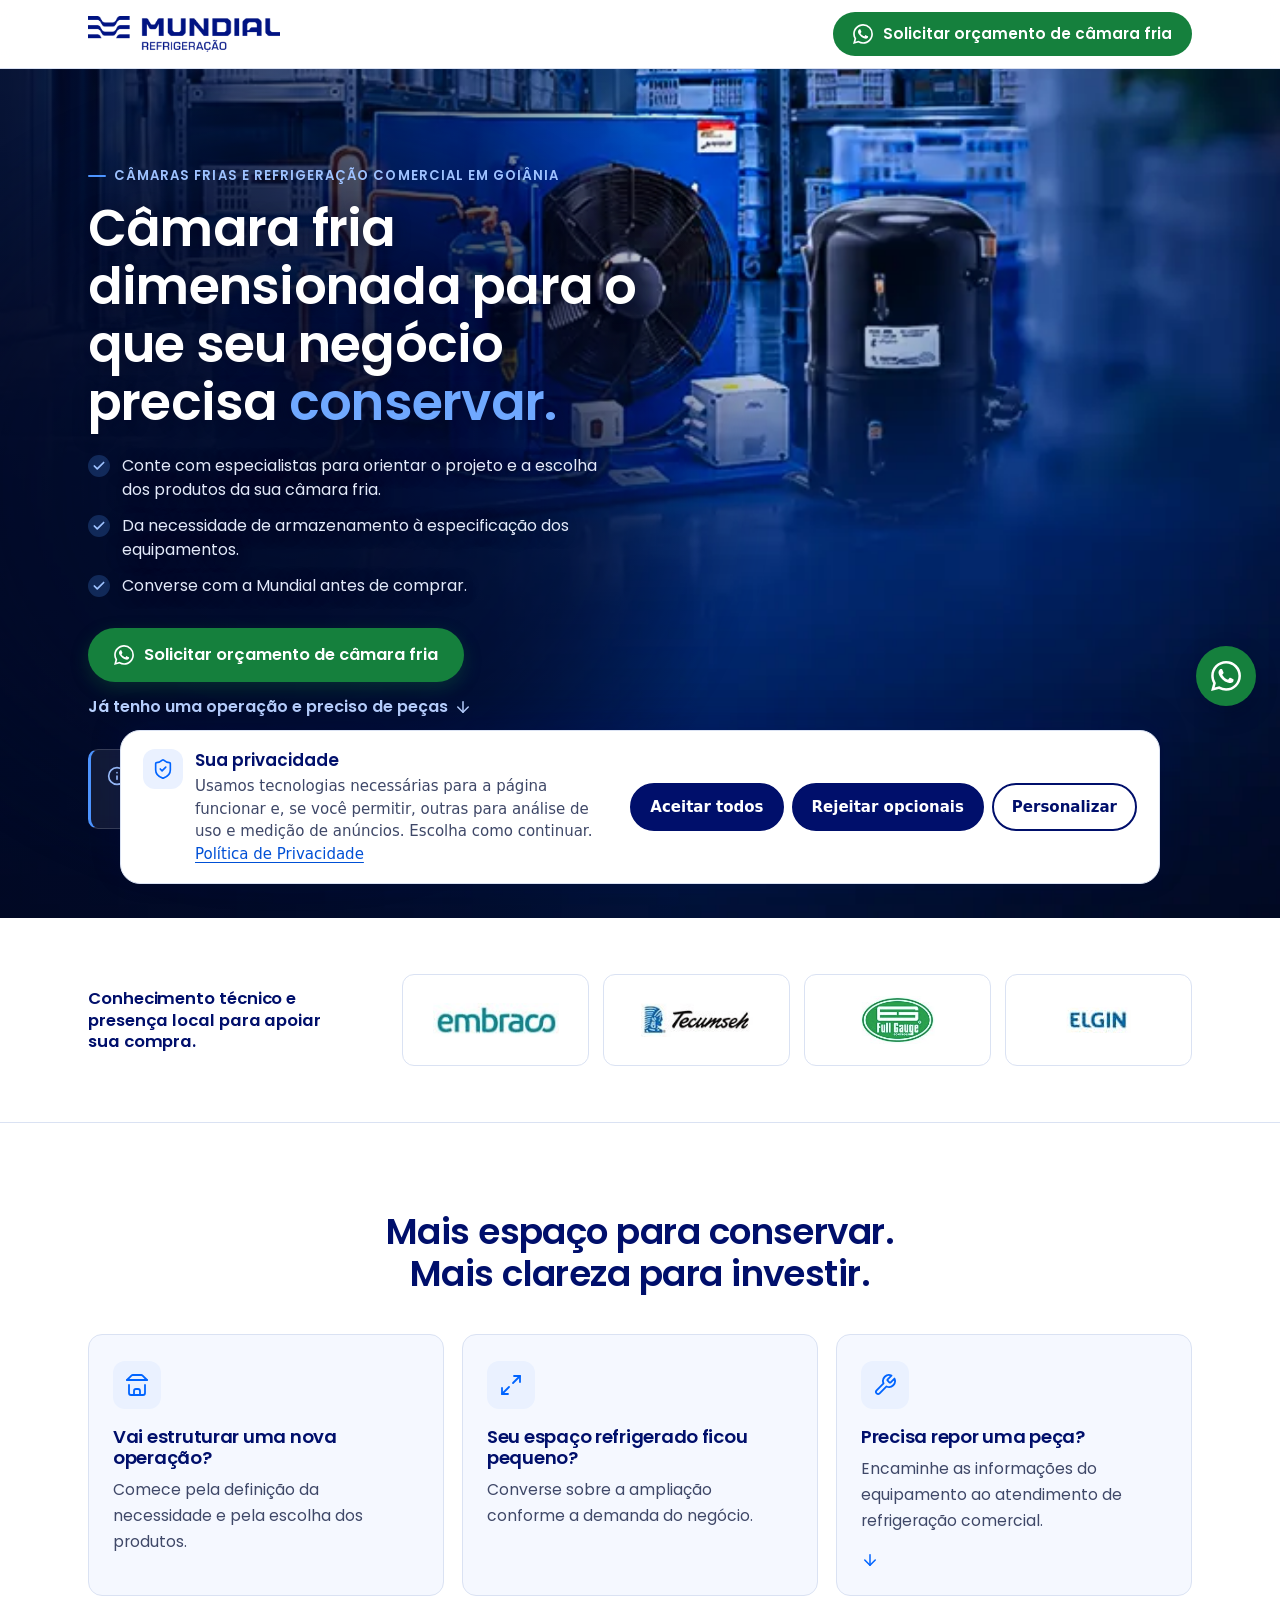
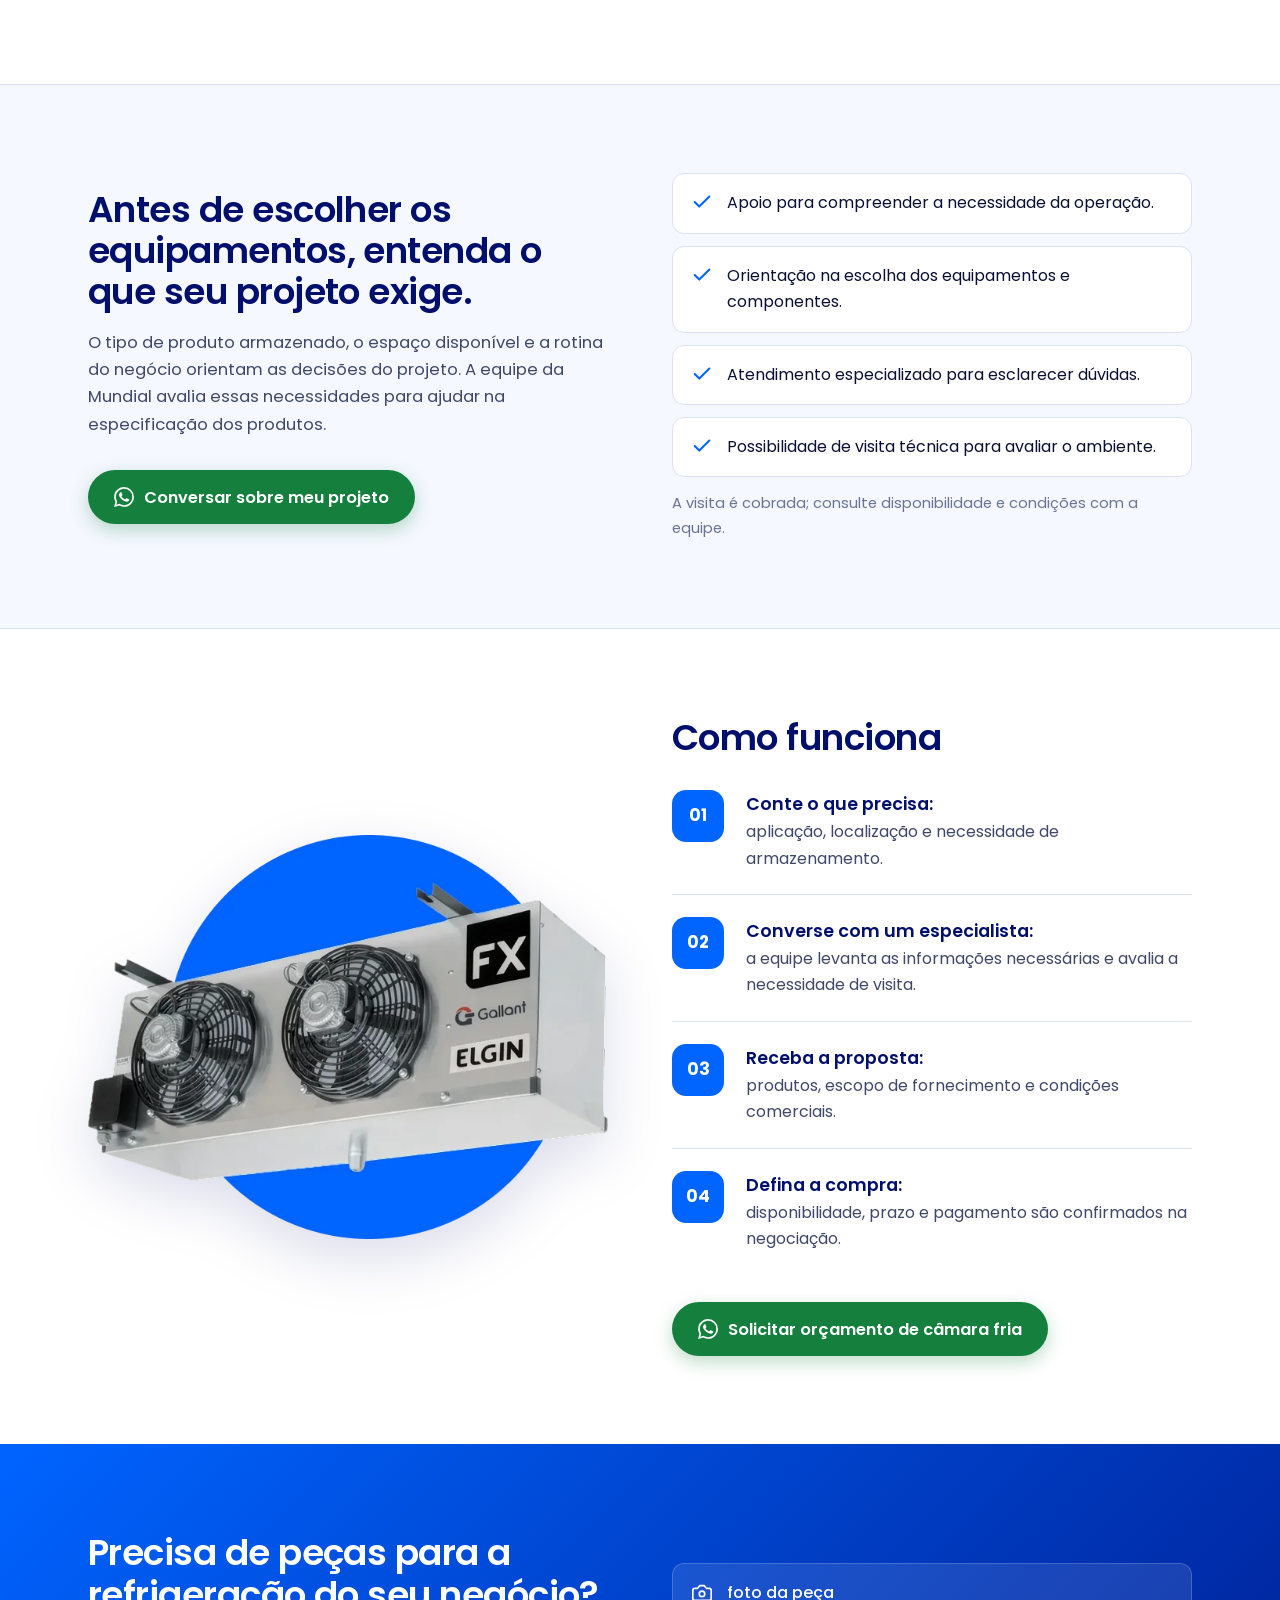
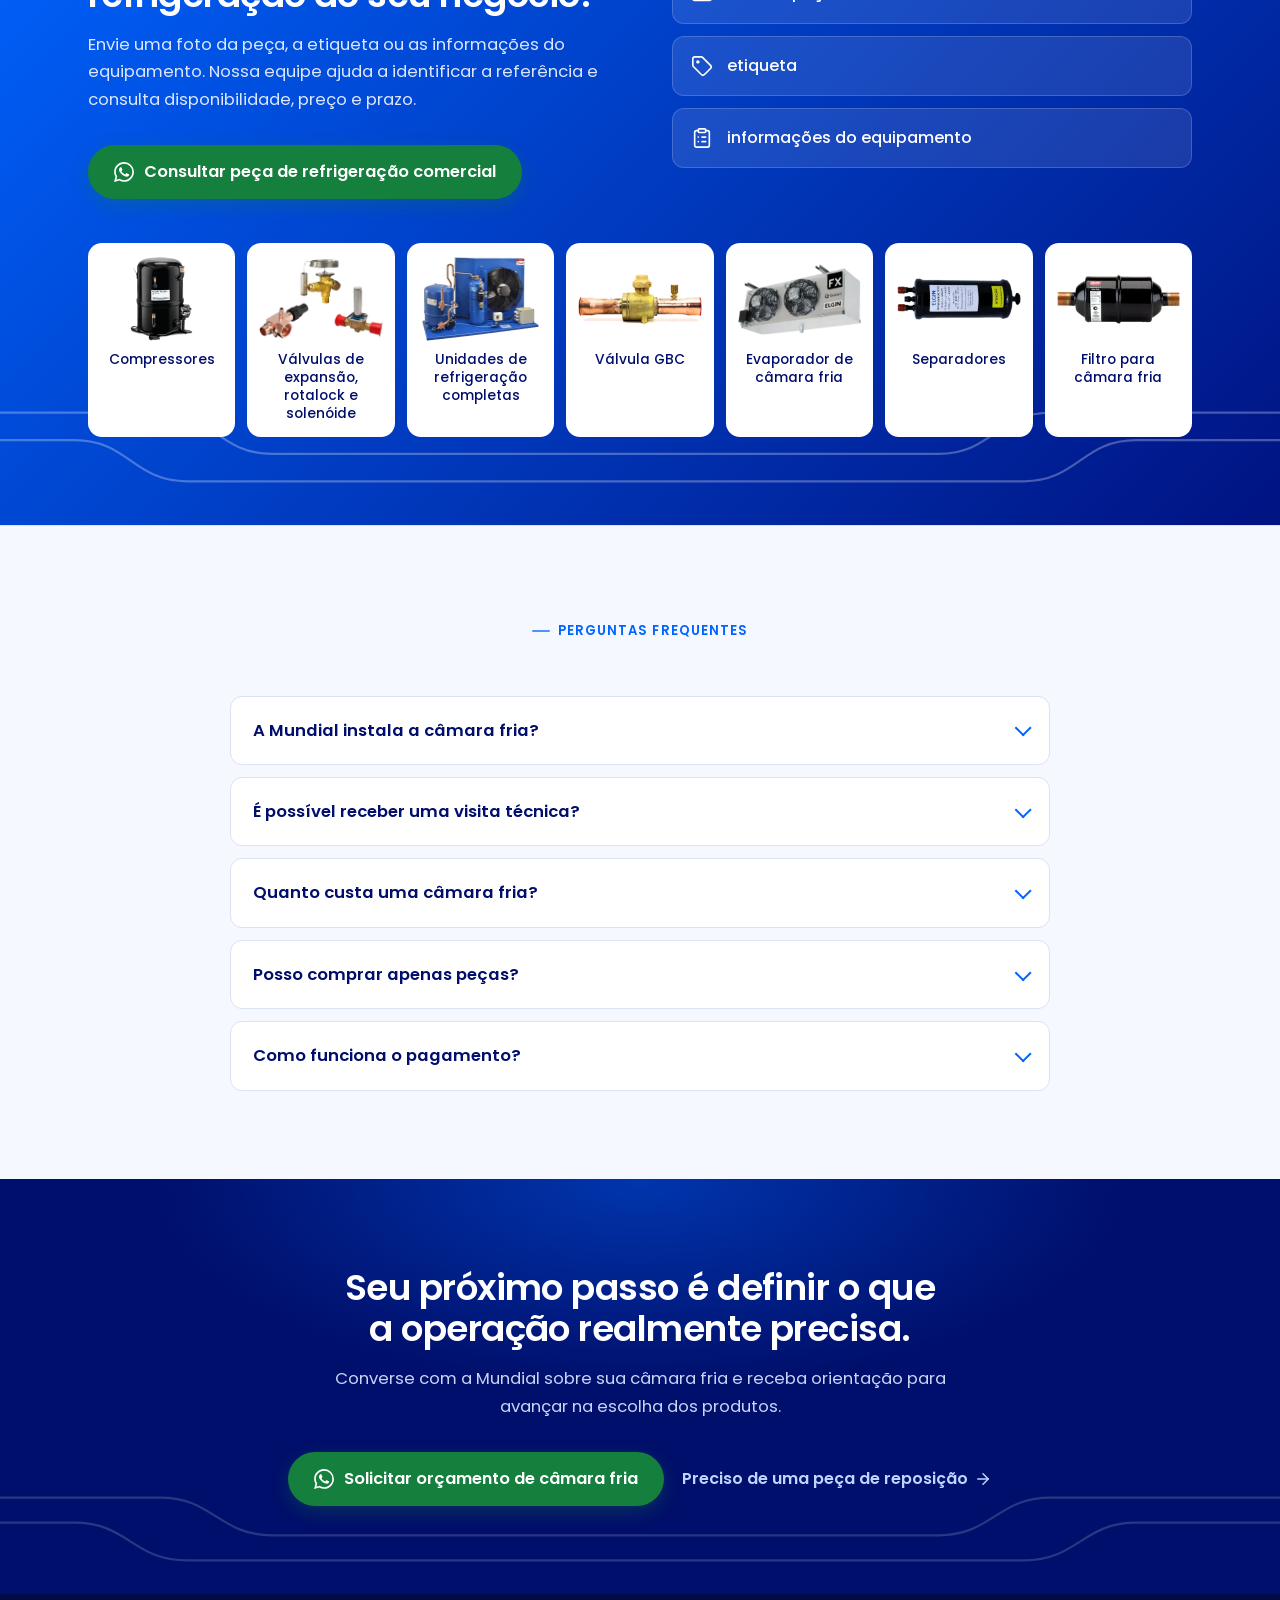
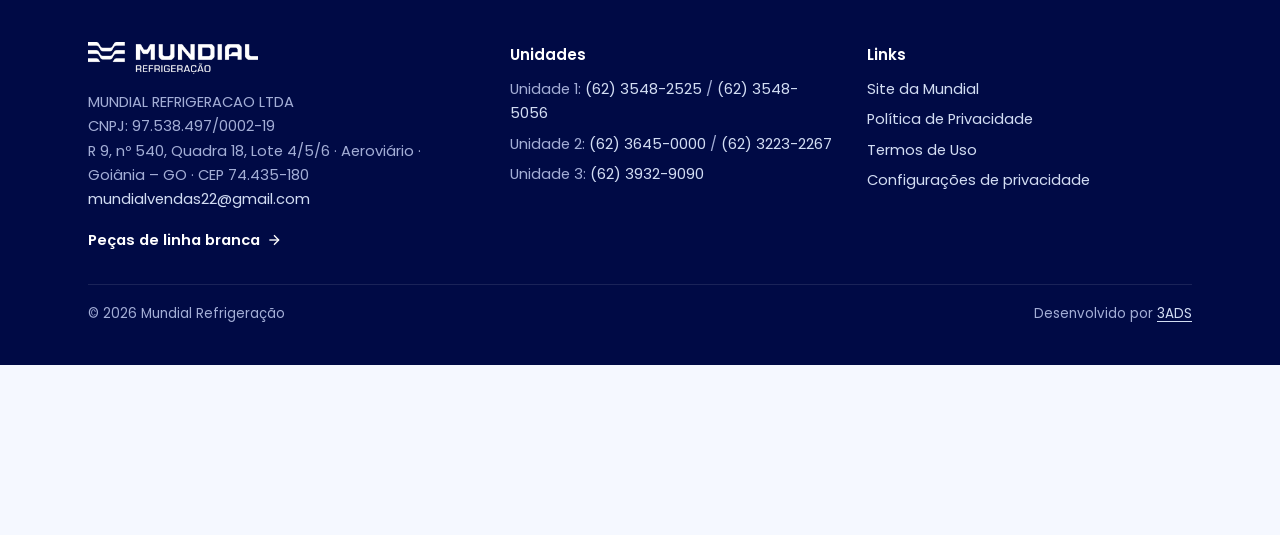
==== commit ce0d25bf: "Consentimento LGPD, páginas legais, indexação e CSP revisada - Banner e painel de preferências (Cons" ====
--- a/camaras-frias/index.html
+++ b/camaras-frias/index.html
@@ -2,34 +2,22 @@
 <html lang="pt-BR">
 <head>
   <meta charset="utf-8">
-  <!-- Google Tag Manager -->
-  <script>(function(w,d,s,l,i){w[l]=w[l]||[];w[l].push({'gtm.start':
-  new Date().getTime(),event:'gtm.js'});var f=d.getElementsByTagName(s)[0],
-  j=d.createElement(s),dl=l!='dataLayer'?'&l='+l:'';j.async=true;j.src=
-  'https://www.googletagmanager.com/gtm.js?id='+i+dl;f.parentNode.insertBefore(j,f);
-  })(window,document,'script','dataLayer','GTM-T6JJ5MPM');</script>
-  <!-- End Google Tag Manager -->
-  <!-- Google tag (gtag.js) -->
-  <script async src="https://www.googletagmanager.com/gtag/js?id=G-YPNLP0WT4K"></script>
+  <meta name="viewport" content="width=device-width, initial-scale=1">
   <script>
     window.dataLayer = window.dataLayer || [];
     function gtag(){dataLayer.push(arguments);}
-    gtag('js', new Date());
-
-    gtag('config', 'G-YPNLP0WT4K');
+    gtag('consent', 'default', {analytics_storage: 'denied', ad_storage: 'denied', ad_user_data: 'denied', ad_personalization: 'denied'});
+    try {
+      var c = JSON.parse(localStorage.getItem('mundial_consent'));
+      if (c && c.v === 1) {
+        gtag('consent', 'update', {analytics_storage: c.analytics ? 'granted' : 'denied', ad_storage: c.marketing ? 'granted' : 'denied', ad_user_data: c.marketing ? 'granted' : 'denied', ad_personalization: c.marketing ? 'granted' : 'denied'});
+      }
+    } catch (e) {}
   </script>
-  <!-- Microsoft Clarity -->
-  <script type="text/javascript">
-    (function(c,l,a,r,i,t,y){
-        c[a]=c[a]||function(){(c[a].q=c[a].q||[]).push(arguments)};
-        t=l.createElement(r);t.async=1;t.src="https://www.clarity.ms/tag/"+i;
-        y=l.getElementsByTagName(r)[0];y.parentNode.insertBefore(t,y);
-    })(window, document, "clarity", "script", "yqihasm6oq");
-  </script>
-  <meta name="viewport" content="width=device-width, initial-scale=1">
+  <!-- GTM, GA4, Clarity e Spar só são carregados por assets/js/consent.js depois do consentimento -->
   <title>Câmara fria em Goiânia | Mundial Refrigeração</title>
   <meta name="description" content="Câmara fria dimensionada para o que seu negócio precisa conservar. Orientação de projeto, produtos e peças de apoio para refrigeração comercial em Goiânia.">
-  <meta name="robots" content="noindex, nofollow">
+  <meta name="robots" content="index, follow, max-image-preview:large">
   <meta name="theme-color" content="#0064FF">
   <link rel="canonical" href="https://produto.mundialrefrigeracaogo.com.br/camaras-frias/">
   <meta property="og:type" content="website">
@@ -43,12 +31,19 @@
   <meta property="og:image:height" content="630">
   <meta property="og:image:alt" content="Câmara fria com unidade condensadora e compressores">
   <meta name="twitter:card" content="summary_large_image">
+  <meta name="twitter:title" content="Câmara fria em Goiânia | Mundial Refrigeração">
+  <meta name="twitter:description" content="Câmara fria dimensionada para o que seu negócio precisa conservar. Orientação de projeto, produtos e peças de apoio para refrigeração comercial em Goiânia.">
+  <meta name="twitter:image" content="https://produto.mundialrefrigeracaogo.com.br/assets/img/og/camaras-frias.jpg">
+  <meta name="twitter:image:alt" content="Câmara fria com unidade condensadora e compressores">
   <link rel="icon" href="../favicon.ico" sizes="48x48">
   <link rel="apple-touch-icon" href="../apple-touch-icon.png">
   <link rel="preload" href="../assets/fonts/poppins-latin-600-normal.woff2" as="font" type="font/woff2" crossorigin>
   <link rel="preload" href="../assets/fonts/poppins-latin-400-normal.woff2" as="font" type="font/woff2" crossorigin>
-  <link rel="stylesheet" href="../assets/css/base.css?v=202610051647">
-  <link rel="stylesheet" href="../assets/css/lp.css?v=202610051647">
+  <link rel="preload" href="../assets/img/hero/camara-fria-mobile.webp" as="image" media="not all and (min-width: 768px)" fetchpriority="high">
+  <link rel="preload" as="image" imagesrcset="../assets/img/hero/camara-fria-desktop-1280.webp 1280w, ../assets/img/hero/camara-fria-desktop.webp 1920w" imagesizes="100vw" media="(min-width: 768px)" fetchpriority="high">
+  <link rel="stylesheet" href="../assets/css/base.css?v=202610071618">
+  <link rel="stylesheet" href="../assets/css/lp.css?v=202610071618">
+  <link rel="stylesheet" href="../assets/css/consent.css?v=202610071618">
   <script type="application/ld+json">
   {
     "@context": "https://schema.org",
@@ -65,6 +60,8 @@
         "telephone": "+55 62 3548-2525",
         "address": {
           "@type": "PostalAddress",
+          "streetAddress": "R 9, 540, Quadra 18, Lote 4/5/6, Aeroviário",
+          "postalCode": "74435-180",
           "addressLocality": "Goiânia",
           "addressRegion": "GO",
           "addressCountry": "BR"
@@ -135,11 +132,6 @@
   </script>
 </head>
 <body>
-<!-- Google Tag Manager (noscript) -->
-<noscript><iframe src="https://www.googletagmanager.com/ns.html?id=GTM-T6JJ5MPM"
-height="0" width="0" hidden title="Google Tag Manager"></iframe></noscript>
-<!-- End Google Tag Manager (noscript) -->
-
 <svg class="sprite" width="0" height="0" aria-hidden="true">
   <symbol id="i-wa" viewBox="0 0 24 24"><path fill="currentColor" stroke="none" d="M17.472 14.382c-.297-.149-1.758-.867-2.03-.967-.273-.099-.471-.148-.67.15-.197.297-.767.966-.94 1.164-.173.199-.347.223-.644.075-.297-.15-1.255-.463-2.39-1.475-.883-.788-1.48-1.761-1.653-2.059-.173-.297-.018-.458.13-.606.134-.133.298-.347.446-.52.149-.174.198-.298.298-.497.099-.198.05-.371-.025-.52-.075-.149-.669-1.612-.916-2.207-.242-.579-.487-.5-.669-.51-.173-.008-.371-.01-.57-.01-.198 0-.52.074-.792.372-.272.297-1.04 1.016-1.04 2.479 0 1.462 1.065 2.875 1.213 3.074.149.198 2.096 3.2 5.077 4.487.709.306 1.262.489 1.694.625.712.227 1.36.195 1.871.118.571-.085 1.758-.719 2.006-1.413.248-.694.248-1.289.173-1.413-.074-.124-.272-.198-.57-.347m-5.421 7.403h-.004a9.87 9.87 0 0 1-5.031-1.378l-.361-.214-3.741.982.998-3.648-.235-.374a9.86 9.86 0 0 1-1.51-5.26c.001-5.45 4.436-9.884 9.888-9.884 2.64 0 5.122 1.03 6.988 2.898a9.825 9.825 0 0 1 2.893 6.994c-.003 5.45-4.437 9.884-9.885 9.884m8.413-18.297A11.815 11.815 0 0 0 12.05 0C5.495 0 .16 5.335.157 11.892c0 2.096.547 4.142 1.588 5.945L.057 24l6.305-1.654a11.882 11.882 0 0 0 5.683 1.448h.005c6.554 0 11.89-5.335 11.893-11.893a11.821 11.821 0 0 0-3.48-8.413Z"/></symbol>
   <symbol id="i-info" viewBox="0 0 24 24"><circle cx="12" cy="12" r="10"/><path d="M12 16v-4"/><path d="M12 8h.01"/></symbol>
@@ -168,9 +160,8 @@
   <!-- 1. PRIMEIRA DOBRA -->
   <section class="hero hero--full">
     <picture class="hero-bg" aria-hidden="true">
-      <source media="(max-width: 767.98px)" srcset="../assets/img/hero/camara-fria-mobile.webp" width="694" height="1378">
-      <source srcset="../assets/img/hero/camara-fria-desktop-1280.webp 1280w, ../assets/img/hero/camara-fria-desktop.webp 1920w" sizes="100vw" width="1920" height="1000">
-      <img src="../assets/img/hero/camara-fria-desktop.webp" width="1920" height="1000" alt="" fetchpriority="high">
+      <source media="(min-width: 768px)" srcset="../assets/img/hero/camara-fria-desktop-1280.webp 1280w, ../assets/img/hero/camara-fria-desktop.webp 1920w" sizes="100vw" width="1920" height="1000">
+      <img src="../assets/img/hero/camara-fria-mobile.webp" width="694" height="1378" alt="" fetchpriority="high">
     </picture>
     <div class="wrap">
       <div class="hero-copy">
@@ -354,6 +345,7 @@
       <img src="../assets/logo-mundial-branco.png" width="552" height="104" alt="Mundial Refrigeração" loading="lazy">
       <p>MUNDIAL REFRIGERACAO LTDA</p>
       <p>CNPJ: 97.538.497/0002-19</p>
+      <p>R 9, nº 540, Quadra 18, Lote 4/5/6 · Aeroviário · Goiânia – GO · CEP 74.435-180</p>
       <p><a href="mailto:mundialvendas22@gmail.com">mundialvendas22@gmail.com</a></p>
       <a class="cross" href="../linha-branca/" data-keep-params>Peças de linha branca <svg width="16" height="16" fill="none" stroke="currentColor" stroke-width="2"><use href="#i-right"/></svg></a>
     </div>
@@ -369,12 +361,14 @@
       <h2 class="ftr-h">Links</h2>
       <ul>
         <li><a href="https://www.mundialrefrigeracaogo.com.br/" rel="noopener">Site da Mundial</a></li>
-        <li><a href="#" aria-disabled="true">Política de privacidade</a></li>
+        <li><a href="../politica-de-privacidade/">Política de Privacidade</a></li>
+        <li><a href="../termos-de-uso/">Termos de Uso</a></li>
+        <li><button type="button" class="link-btn" data-consent-open>Configurações de privacidade</button></li>
       </ul>
     </div>
     <div class="ftr-bottom">
       <span>© <span data-year>2026</span> Mundial Refrigeração</span>
-      <span>Desenvolvido por <a href="https://3ads.com.br/" target="_blank" rel="noopener">3ADS</a></span>
+      <span>Desenvolvido por <a href="https://3ads.com.br/" target="_blank" rel="noopener noreferrer">3ADS</a></span>
     </div>
   </div>
 </footer>
@@ -388,8 +382,8 @@
   <a class="btn btn-ghost" href="#pecas-de-apoio" data-track="atalho_pecas_apoio">Peças</a>
 </nav>
 
-<script src="../assets/js/mundial.js?v=202610051647" defer></script>
-<script src="../assets/js/lp.js?v=202610051647" defer></script>
-<script src="https://spar-hazel.vercel.app/spar-track.js"></script>
+<script src="../assets/js/mundial.js?v=202610071618" defer></script>
+<script src="../assets/js/consent.js?v=202610071618" defer></script>
+<script src="../assets/js/lp.js?v=202610071618" defer></script>
 </body>
 </html>
--- a/assets/css/base.css
+++ b/assets/css/base.css
@@ -52,7 +52,7 @@
 :focus-visible { outline: 3px solid var(--accent); outline-offset: 3px; border-radius: 6px; }
 /* Revelação única ao rolar (Mundial.reveal): só recebe .fx-wait o que estava abaixo da dobra */
 .fx-wait { opacity: 0; transform: translateY(var(--fx-y, 14px)); }
-.fx-in { transition: opacity var(--fx-t, .6s) var(--ease), transform var(--fx-t, .6s) var(--ease); }
+.fx-in { transition: opacity var(--fx-t, .6s) var(--ease) var(--fx-d, 0s), transform var(--fx-t, .6s) var(--ease) var(--fx-d, 0s); }
 .sr-only { position: absolute; width: 1px; height: 1px; padding: 0; margin: -1px; overflow: hidden; clip: rect(0 0 0 0); white-space: nowrap; border: 0; }
 
 @media (prefers-reduced-motion: reduce) {
--- a/assets/css/lp.css
+++ b/assets/css/lp.css
@@ -101,7 +101,7 @@
 .brandbar-title { font-size: clamp(1.02rem, 1.3vw, 1.2rem); font-weight: 600; line-height: 1.3; color: var(--primary-ink); letter-spacing: -.005em; text-align: center; max-width: 34ch; margin: 0 auto; }
 .brandbar-logos { list-style: none; margin: 0; padding: 0; display: grid; grid-template-columns: repeat(2, 1fr); gap: 10px; }
 .brandbar-logos li { height: 76px; display: grid; place-items: center; padding: 14px; background: #FFFFFF; border: 1px solid var(--border); border-radius: 12px; }
-.brandbar-logos img { max-height: 28px; max-width: 100%; width: auto; }
+.brandbar-logos img { max-height: 28px; max-width: 100%; width: auto; object-fit: contain; }
 .brandbar-logos img.tall { max-height: 42px; }
 
 /* ---------- Cards ---------- */
@@ -237,6 +237,8 @@
 .ftr ul { list-style: none; margin: 0; padding: 0; display: grid; gap: 6px; }
 .ftr .cross { margin-top: 16px; display: inline-flex; align-items: center; gap: 6px; font-weight: 600; color: #FFFFFF; }
 .ftr-bottom { grid-column: 1 / -1; border-top: 1px solid rgba(255,255,255,.1); padding-top: 18px; display: flex; flex-wrap: wrap; justify-content: space-between; gap: 10px; font-size: .84rem; }
+.ftr-bottom a { text-decoration: underline; text-underline-offset: 3px; } /* link no meio do texto: não depende só da cor */
+.ftr li { min-height: 24px; }
 
 /* ---------- Barra fixa no celular ---------- */
 .mbar {
--- a/assets/css/consent.css
+++ b/assets/css/consent.css
@@ -0,0 +1,150 @@
+/* Banner e painel de privacidade
+   Mobile first: a base é o painel inferior do celular; min-width amplia (640 · 768 · 1100).
+   Tipografia do sistema (sem fonte externa); cores e raios vêm dos tokens da LP (base.css). */
+.cc, .cc-overlay {
+  font-family: system-ui, -apple-system, BlinkMacSystemFont, "Segoe UI", Roboto, Helvetica, Arial, sans-serif;
+  font-size: 15px;
+  line-height: 1.5;
+  color: var(--t1);
+}
+.cc *, .cc-overlay * { box-sizing: border-box; }
+.cc p, .cc-overlay p { margin: 0; }
+.cc a, .cc-overlay a { color: var(--primary-deep); text-decoration: underline; text-underline-offset: 3px; }
+
+/* ---------- Banner ---------- */
+.cc {
+  position: fixed; left: 0; right: 0; bottom: 0; z-index: 80;
+  display: grid; gap: 12px;
+  max-height: 72vh; max-height: 72dvh; overflow-y: auto; overscroll-behavior: contain;
+  padding: 14px 16px calc(12px + env(safe-area-inset-bottom));
+  background: var(--surface);
+  border-top: 1px solid var(--border);
+  border-radius: 18px 18px 0 0;
+  box-shadow: 0 -10px 32px rgba(0, 15, 107, .16);
+  animation: cc-in .28s var(--ease) both;
+}
+@keyframes cc-in { from { opacity: 0; transform: translateY(12px); } to { opacity: 1; transform: none; } }
+
+/* Celular: ícone e título na mesma linha e o texto na largura toda (banner mais baixo) */
+.cc-main { display: grid; grid-template-columns: 32px minmax(0, 1fr); gap: 4px 10px; align-items: center; }
+.cc-copy { display: contents; }
+.cc-copy p { grid-column: 1 / -1; }
+.cc-ico { width: 32px; height: 32px; border-radius: 10px; display: grid; place-items: center; background: var(--ice); color: var(--primary); }
+.cc-ico svg, .cc-x svg { width: 20px; height: 20px; fill: none; stroke: currentColor; stroke-width: 1.8; stroke-linecap: round; stroke-linejoin: round; }
+.cc-title { margin: 0; font-family: var(--font-title); font-size: 1.06rem; font-weight: 600; line-height: 1.3; letter-spacing: 0; color: var(--primary-ink); }
+.cc-copy p { color: var(--t2); max-width: 70ch; }
+
+.cc-actions { display: grid; grid-template-columns: 1fr 1fr; gap: 8px; }
+.cc-actions .cc-btn--line { grid-column: 1 / -1; }
+
+/* Aceitar e rejeitar: mesmo estilo, tamanho e contraste */
+.cc-btn {
+  appearance: none; -webkit-appearance: none;
+  display: inline-flex; align-items: center; justify-content: center;
+  min-height: 46px; padding: 0 14px;
+  border-radius: 999px; border: 2px solid var(--primary-ink);
+  font: inherit; font-size: 15px; font-weight: 600; line-height: 1.2; text-align: center;
+  cursor: pointer;
+  transition: background-color .2s var(--ease), color .2s var(--ease);
+}
+.cc-btn--solid { background: var(--primary-ink); color: #FFFFFF; }
+.cc-btn--solid:hover { background: var(--navy); }
+.cc-btn--line { background: var(--surface); color: var(--primary-ink); }
+.cc-btn--line:hover { background: var(--ice); }
+.cc :focus-visible, .cc-overlay :focus-visible { outline: 3px solid var(--primary); outline-offset: 2px; }
+
+/* Convivência com a barra fixa e o botão flutuante da LP: sobem acima do banner */
+html.cc-open body { padding-bottom: var(--cc-h, 0px); }
+/* transform (e não bottom): a mudança de altura do banner não conta como deslocamento de layout (CLS) */
+.cc-open .mbar { transform: translateY(calc(-1 * var(--cc-h, 0px))); }
+.cc-open .wa-float, .cc-open .wa-float:hover { transform: translateY(calc(-1 * var(--cc-h, 0px))); }
+html.cc-lock { overflow: hidden; }
+
+/* ---------- Painel de preferências ---------- */
+.cc-overlay {
+  position: fixed; inset: 0; z-index: 90;
+  display: flex; align-items: flex-end; justify-content: center;
+  background: rgba(0, 10, 69, .55);
+}
+.cc-modal {
+  display: flex; flex-direction: column;
+  width: 100%; max-height: 92vh; max-height: 92dvh;
+  background: var(--surface);
+  border-radius: 22px 22px 0 0;
+  box-shadow: 0 -12px 40px rgba(0, 10, 69, .3);
+  animation: cc-in .28s var(--ease) both;
+}
+.cc-mhead { display: flex; align-items: center; justify-content: space-between; gap: 12px; padding: 18px 18px 12px; border-bottom: 1px solid var(--border); }
+.cc-mhead h2 { margin: 0; font-family: var(--font-title); font-size: 1.15rem; font-weight: 600; line-height: 1.3; letter-spacing: 0; color: var(--primary-ink); }
+.cc-mhead h2:focus { outline: none; }
+.cc-x { flex: none; width: 44px; height: 44px; display: grid; place-items: center; padding: 0; border: 0; border-radius: 999px; background: transparent; color: var(--primary-ink); cursor: pointer; }
+.cc-x:hover { background: var(--ice); }
+
+.cc-mbody { flex: 1; overflow-y: auto; overscroll-behavior: contain; padding: 16px 18px; display: grid; gap: 14px; align-content: start; }
+.cc-mbody > p { color: var(--t2); }
+.cc-cat { border: 1px solid var(--border); border-radius: var(--radius); padding: 14px 16px; display: grid; gap: 8px; }
+.cc-cat p { color: var(--t2); }
+.cc-cat-head { display: flex; align-items: center; justify-content: space-between; gap: 12px; }
+.cc-cat-head h3 { margin: 0; font-family: var(--font-title); font-size: 1rem; font-weight: 600; line-height: 1.3; letter-spacing: 0; color: var(--primary-ink); }
+.cc-always { flex: none; padding: 4px 10px; border-radius: 999px; background: var(--ice); color: var(--primary-ink); font-size: .85rem; font-weight: 600; }
+
+/* Interruptor */
+.cc-switch { position: relative; flex: none; display: inline-flex; align-items: center; gap: 10px; cursor: pointer; font-size: .9rem; font-weight: 600; color: var(--t2); }
+.cc-switch input { position: absolute; inset: 0; width: 100%; height: 100%; margin: 0; opacity: 0; cursor: pointer; }
+.cc-track { position: relative; flex: none; width: 48px; height: 28px; border-radius: 999px; background: var(--t3); transition: background-color .2s var(--ease); }
+.cc-track::after { content: ""; position: absolute; top: 3px; left: 3px; width: 22px; height: 22px; border-radius: 50%; background: #FFFFFF; transition: transform .2s var(--ease); }
+.cc-switch input:checked + .cc-track { background: var(--primary-ink); }
+.cc-switch input:checked + .cc-track::after { transform: translateX(20px); }
+.cc-switch input:focus-visible + .cc-track { outline: 3px solid var(--primary); outline-offset: 2px; }
+.cc-state { min-width: 6.2em; }
+
+.cc-det summary { cursor: pointer; font-weight: 600; color: var(--primary-deep); padding: 6px 0; }
+.cc-det[open] summary { margin-bottom: 6px; }
+.cc-item { margin: 0 0 10px; padding: 10px 12px; background: var(--bg); border: 1px solid var(--border); border-radius: 10px; display: grid; gap: 6px; font-size: .9rem; }
+.cc-item div { display: grid; gap: 0; }
+.cc-item dt { font-weight: 600; color: var(--t2); font-size: .78rem; text-transform: uppercase; letter-spacing: .04em; }
+.cc-item dd { margin: 0; color: var(--t1); overflow-wrap: anywhere; }
+
+.cc-mfoot { display: grid; gap: 8px; padding: 14px 18px calc(14px + env(safe-area-inset-bottom)); border-top: 1px solid var(--border); }
+
+@media (min-width: 640px) {
+  .cc-main { grid-template-columns: 40px minmax(0, 1fr); gap: 0 12px; align-items: start; }
+  .cc-copy { display: block; }
+  .cc-ico { width: 40px; height: 40px; border-radius: 12px; }
+  .cc-ico svg { width: 22px; height: 22px; }
+  .cc-title { margin-bottom: 4px; }
+  .cc-btn { min-height: 48px; padding: 0 18px; }
+  .cc-actions { grid-template-columns: repeat(3, auto); justify-content: end; }
+  .cc-actions .cc-btn--line { grid-column: auto; }
+  .cc-mfoot { grid-template-columns: repeat(3, 1fr); }
+}
+
+@media (min-width: 768px) {
+  .cc {
+    left: 50%; right: auto; bottom: 16px;
+    width: min(1040px, calc(100% - 32px));
+    transform: translateX(-50%);
+    border: 1px solid var(--border); border-radius: 20px;
+    padding: 18px 22px;
+    animation-name: cc-in-c;
+  }
+  .cc-overlay { align-items: center; }
+  .cc-modal { width: min(680px, calc(100% - 32px)); max-height: 86vh; max-height: 86dvh; border-radius: 22px; }
+  .cc-mhead { padding: 20px 24px 14px; }
+  .cc-mbody { padding: 18px 24px; }
+  .cc-mfoot { padding: 16px 24px; }
+}
+@keyframes cc-in-c { from { opacity: 0; transform: translate(-50%, 12px); } to { opacity: 1; transform: translateX(-50%); } }
+
+@media (min-width: 1100px) {
+  .cc { grid-template-columns: minmax(0, 1fr) auto; align-items: center; gap: 24px; }
+}
+
+/* Link de rodapé que reabre as preferências */
+.link-btn { appearance: none; -webkit-appearance: none; padding: 0; border: 0; background: none; color: inherit; font: inherit; text-align: inherit; text-decoration: underline; text-underline-offset: 3px; cursor: pointer; }
+.ftr .link-btn { color: #D2DDF3; text-decoration: none; }
+.ftr .link-btn:hover { text-decoration: underline; }
+
+@media (prefers-reduced-motion: reduce) {
+  .cc, .cc-modal { animation: none; }
+}
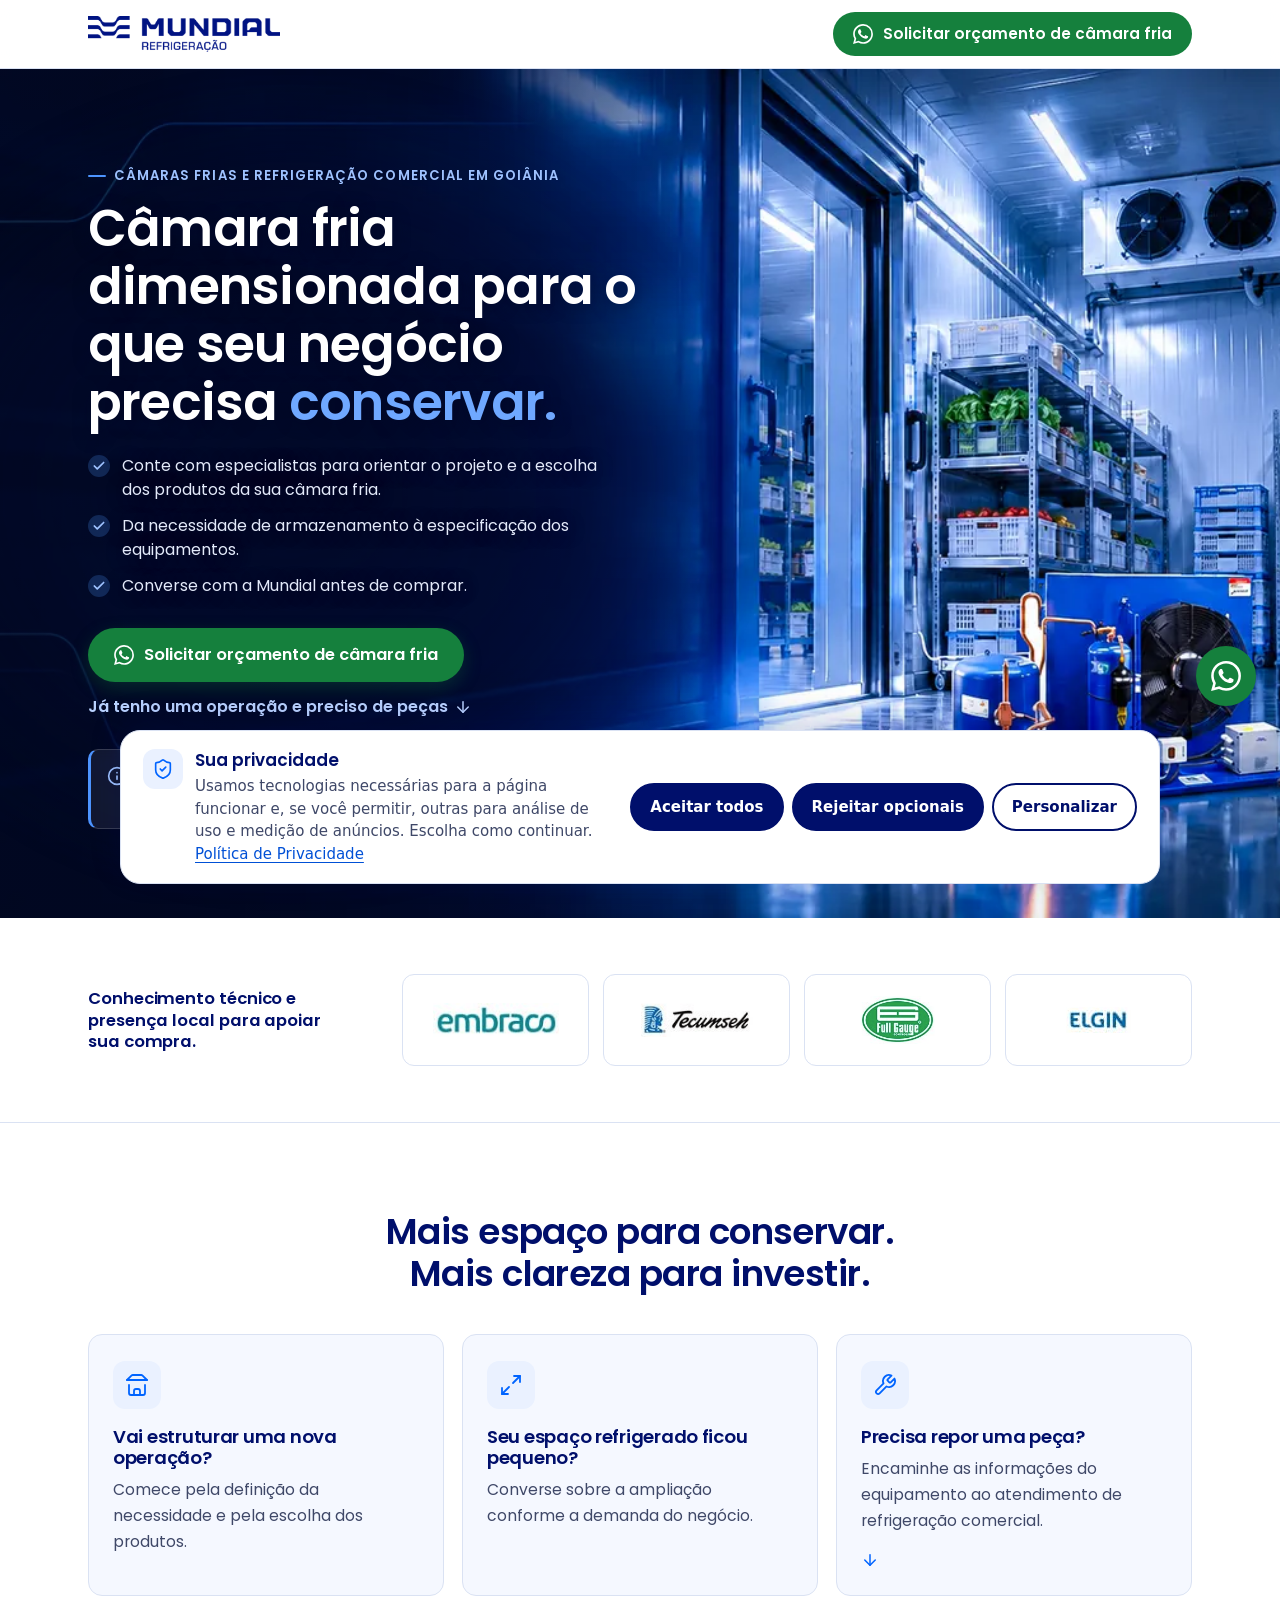
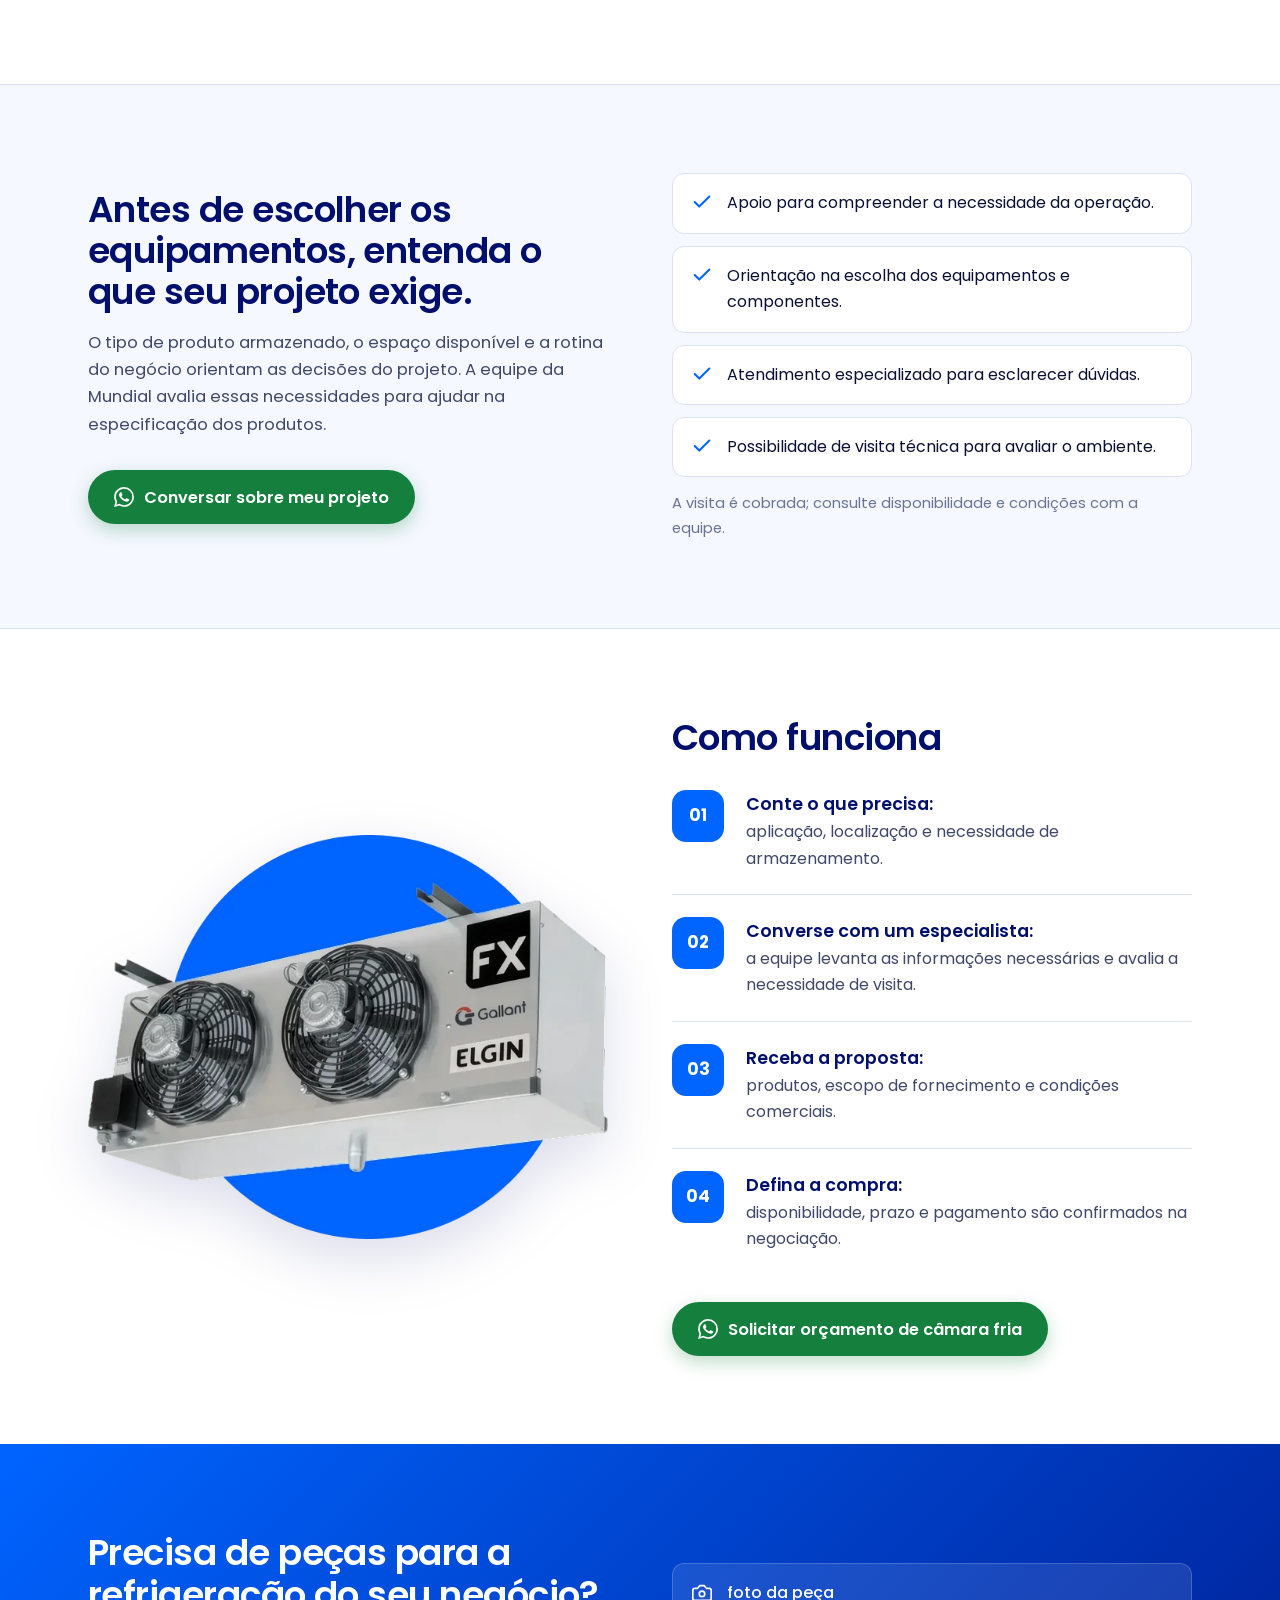
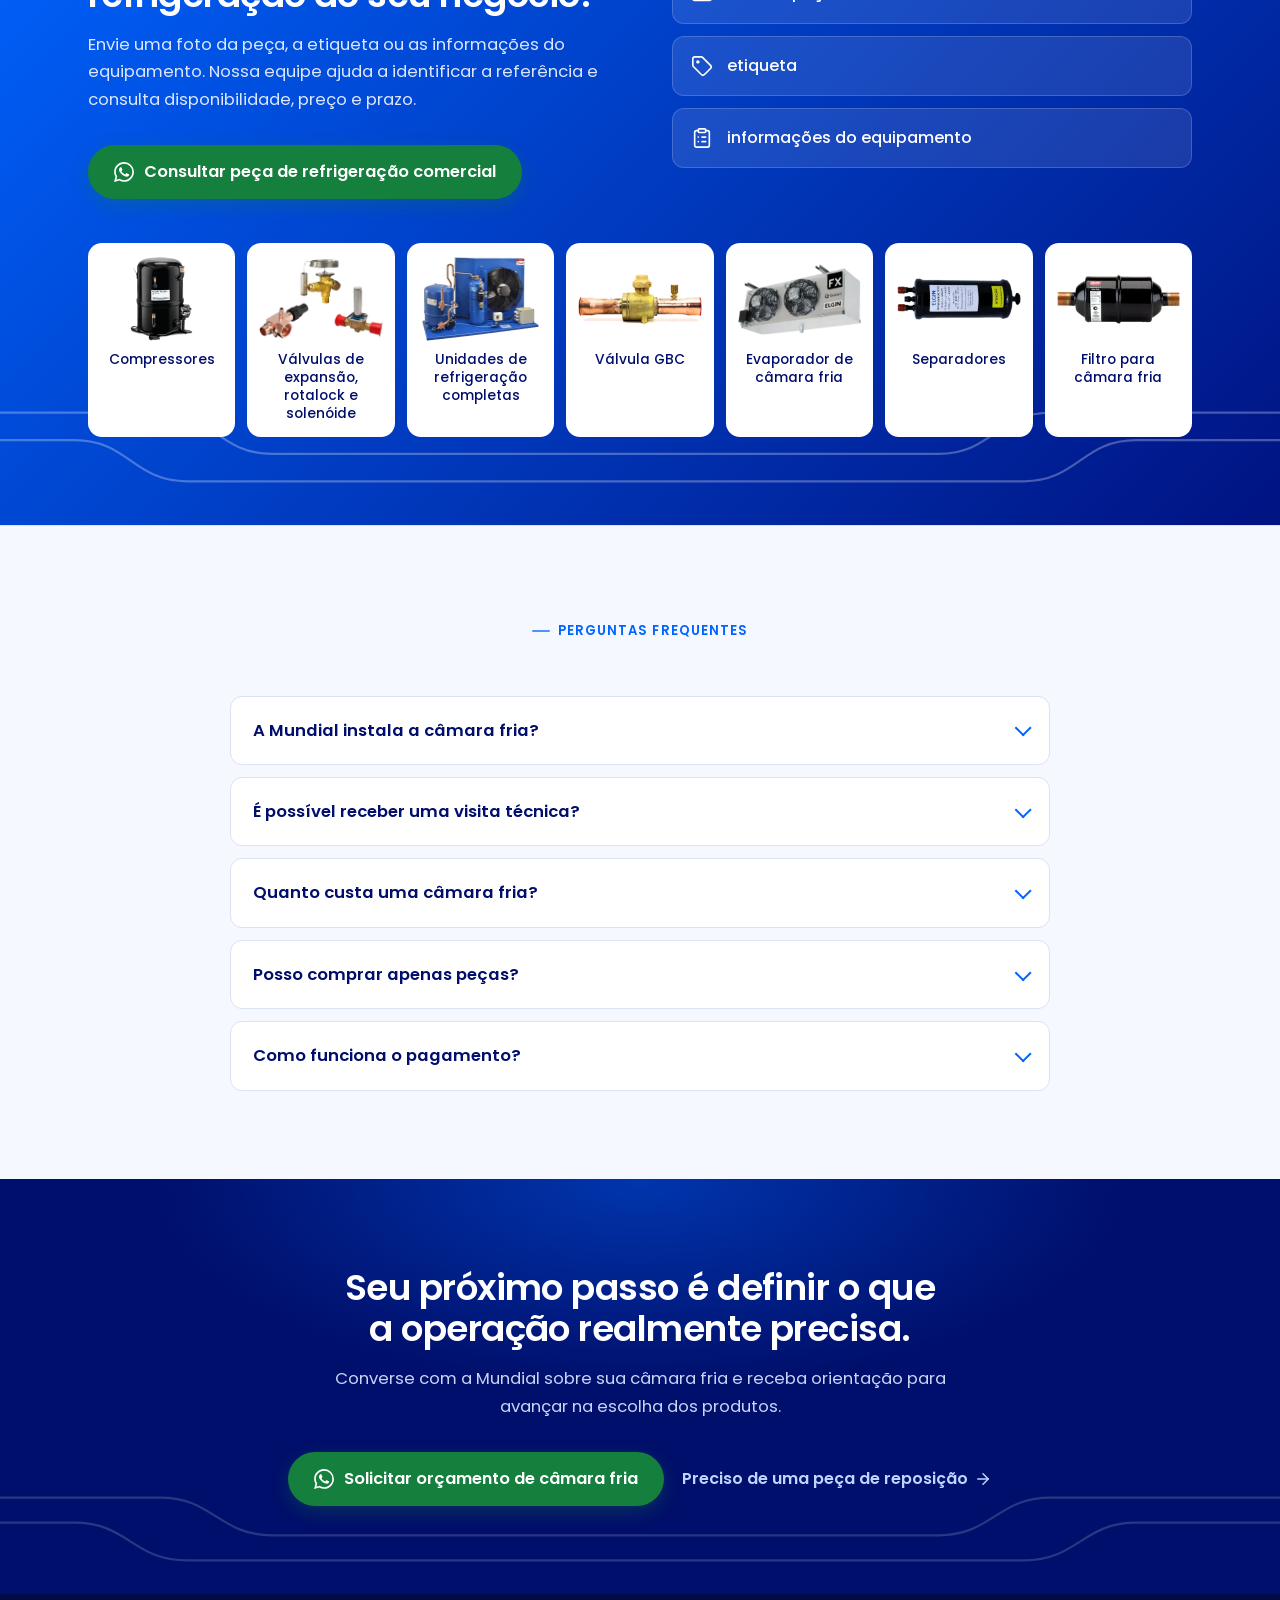
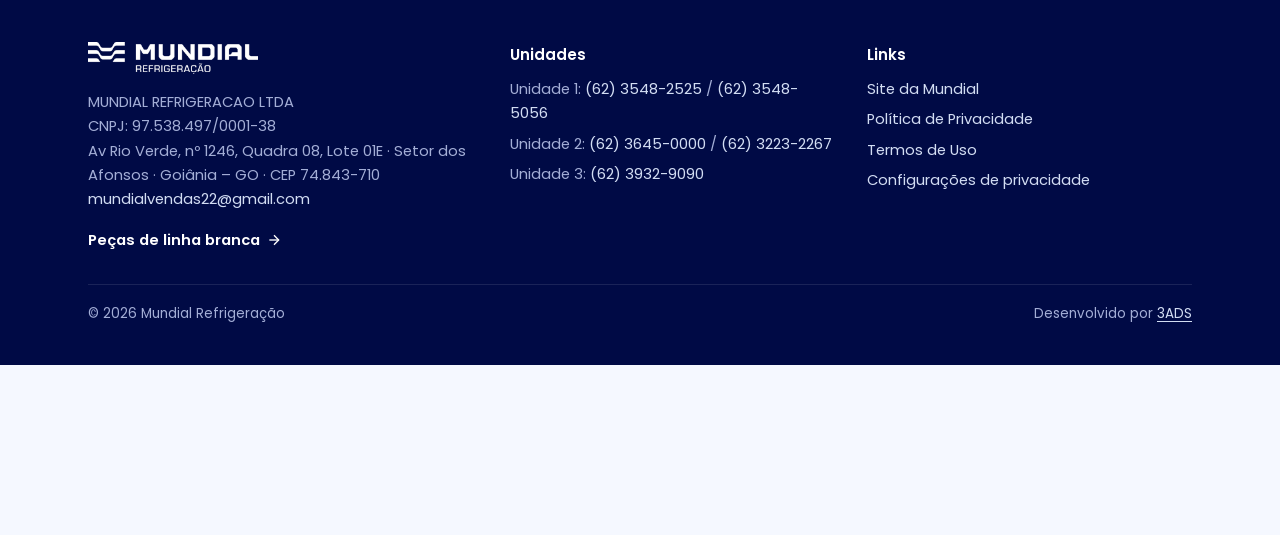
==== commit d6592e63: "CNPJ e endereço da matriz no lugar dos da filial Rodapé das LPs, Política de Privacidade, Termos de " ====
--- a/camaras-frias/index.html
+++ b/camaras-frias/index.html
@@ -53,15 +53,15 @@
         "@id": "https://produto.mundialrefrigeracaogo.com.br/#organizacao",
         "name": "Mundial Refrigeração",
         "legalName": "MUNDIAL REFRIGERACAO LTDA",
-        "taxID": "97.538.497/0002-19",
+        "taxID": "97.538.497/0001-38",
         "url": "https://www.mundialrefrigeracaogo.com.br/",
         "logo": "https://produto.mundialrefrigeracaogo.com.br/assets/logo-mundial.png",
         "email": "mundialvendas22@gmail.com",
         "telephone": "+55 62 3548-2525",
         "address": {
           "@type": "PostalAddress",
-          "streetAddress": "R 9, 540, Quadra 18, Lote 4/5/6, Aeroviário",
-          "postalCode": "74435-180",
+          "streetAddress": "Av Rio Verde, 1246, Quadra 08, Lote 01E, Setor dos Afonsos",
+          "postalCode": "74843-710",
           "addressLocality": "Goiânia",
           "addressRegion": "GO",
           "addressCountry": "BR"
@@ -344,8 +344,8 @@
     <div>
       <img src="../assets/logo-mundial-branco.png" width="552" height="104" alt="Mundial Refrigeração" loading="lazy">
       <p>MUNDIAL REFRIGERACAO LTDA</p>
-      <p>CNPJ: 97.538.497/0002-19</p>
-      <p>R 9, nº 540, Quadra 18, Lote 4/5/6 · Aeroviário · Goiânia – GO · CEP 74.435-180</p>
+      <p>CNPJ: 97.538.497/0001-38</p>
+      <p>Av Rio Verde, nº 1246, Quadra 08, Lote 01E · Setor dos Afonsos · Goiânia – GO · CEP 74.843-710</p>
       <p><a href="mailto:mundialvendas22@gmail.com">mundialvendas22@gmail.com</a></p>
       <a class="cross" href="../linha-branca/" data-keep-params>Peças de linha branca <svg width="16" height="16" fill="none" stroke="currentColor" stroke-width="2"><use href="#i-right"/></svg></a>
     </div>
